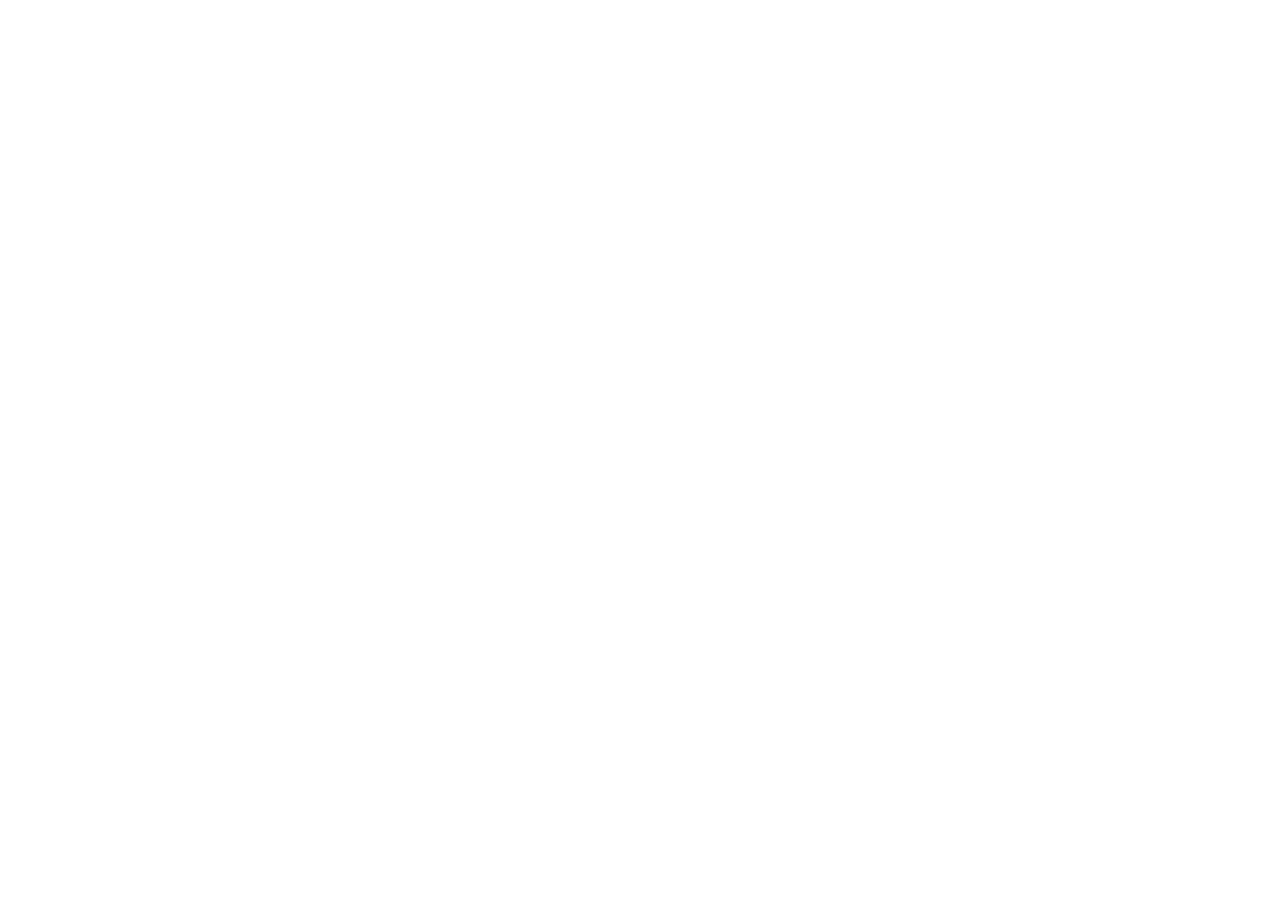
==== index.html @ dbe210d8 "Primer commit" ====
<!DOCTYPE html>
<html lang="en">
<head>
    <meta charset="UTF-8">
    <meta http-equiv="X-UA-Compatible" content="IE=edge">
    <meta name="viewport" content="width=device-width, initial-scale=1.0">
    <title>Document</title>
</head>
<body>
    
</body>
</html>
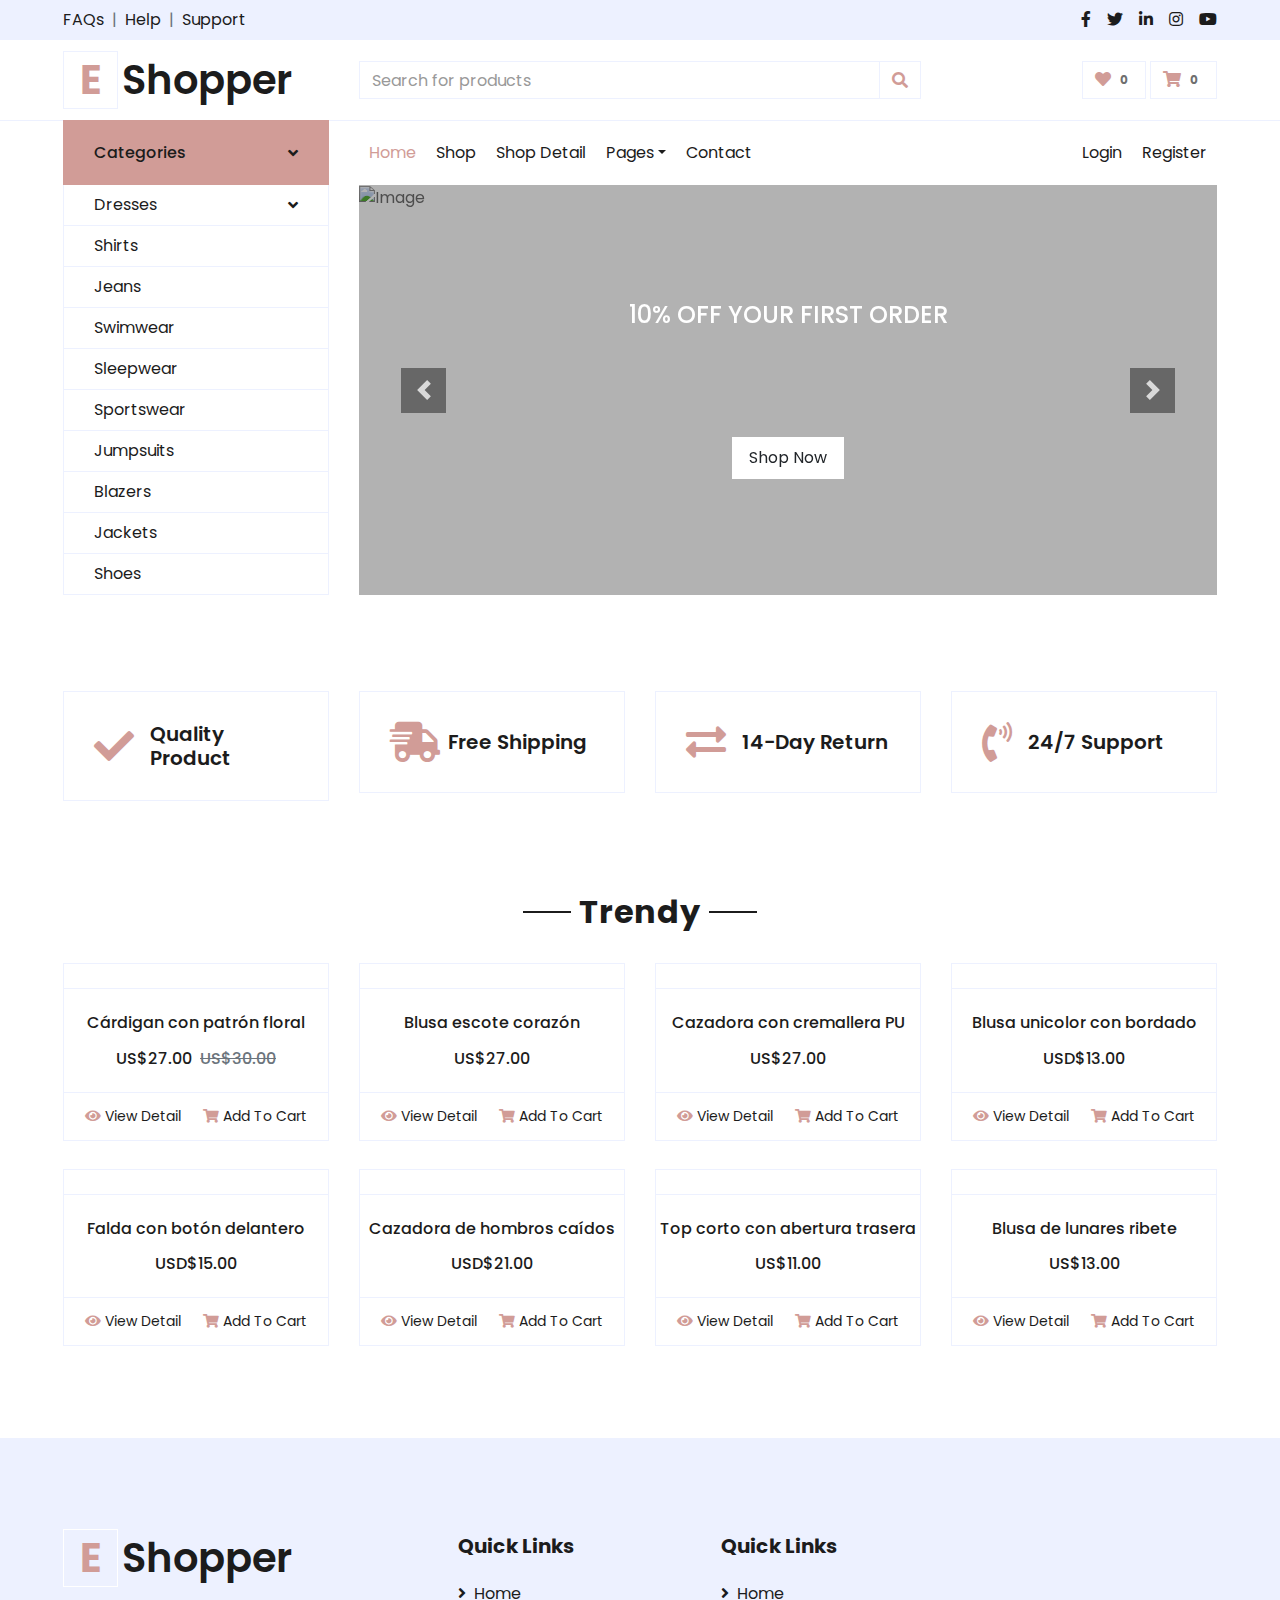
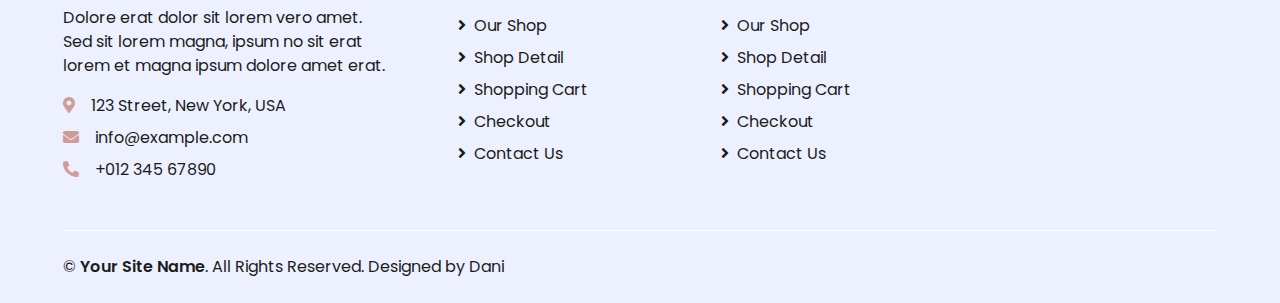
==== commit 9f89c95f: "Actualizacion" ====
--- a/index.html
+++ b/index.html
@@ -1,12 +1,441 @@
 <!DOCTYPE html>
 <html lang="en">
+
 <head>
-    <meta charset="UTF-8">
-    <meta http-equiv="X-UA-Compatible" content="IE=edge">
-    <meta name="viewport" content="width=device-width, initial-scale=1.0">
-    <title>Document</title>
+    <meta charset="utf-8">
+    <title>EShopper</title>
+    <meta content="width=device-width, initial-scale=1.0" name="viewport">
+    <meta content="Free HTML Templates" name="keywords">
+    <meta content="Free HTML Templates" name="description">
+
+    <!-- Favicon -->
+    <link href="img/favicon.ico" rel="icon">
+
+    <!-- Google Web Fonts -->
+    <link rel="preconnect" href="https://fonts.gstatic.com">
+    <link href="https://fonts.googleapis.com/css2?family=Poppins:wght@100;200;300;400;500;600;700;800;900&display=swap" rel="stylesheet"> 
+
+    <!-- Font Awesome -->
+    <link href="https://cdnjs.cloudflare.com/ajax/libs/font-awesome/5.10.0/css/all.min.css" rel="stylesheet">
+
+    <!-- Libraries Stylesheet -->
+    <link href="lib/owlcarousel/assets/owl.carousel.min.css" rel="stylesheet">
+
+    <!-- Customized Bootstrap Stylesheet -->
+    <link href="css/style.css" rel="stylesheet">
 </head>
+
 <body>
-    
+    <!-- Topbar Start -->
+    <div class="container-fluid">
+        <div class="row bg-secondary py-2 px-xl-5">
+            <div class="col-lg-6 d-none d-lg-block">
+                <div class="d-inline-flex align-items-center">
+                    <a class="text-dark" href="">FAQs</a>
+                    <span class="text-muted px-2">|</span>
+                    <a class="text-dark" href="">Help</a>
+                    <span class="text-muted px-2">|</span>
+                    <a class="text-dark" href="">Support</a>
+                </div>
+            </div>
+            <div class="col-lg-6 text-center text-lg-right">
+                <div class="d-inline-flex align-items-center">
+                    <a class="text-dark px-2" href="">
+                        <i class="fab fa-facebook-f"></i>
+                    </a>
+                    <a class="text-dark px-2" href="">
+                        <i class="fab fa-twitter"></i>
+                    </a>
+                    <a class="text-dark px-2" href="">
+                        <i class="fab fa-linkedin-in"></i>
+                    </a>
+                    <a class="text-dark px-2" href="">
+                        <i class="fab fa-instagram"></i>
+                    </a>
+                    <a class="text-dark pl-2" href="">
+                        <i class="fab fa-youtube"></i>
+                    </a>
+                </div>
+            </div>
+        </div>
+        <div class="row align-items-center py-3 px-xl-5">
+            <div class="col-lg-3 d-none d-lg-block">
+                <a href="" class="text-decoration-none">
+                    <h1 class="m-0 display-5 font-weight-semi-bold"><span class="text-primary font-weight-bold border px-3 mr-1">E</span>Shopper</h1>
+                </a>
+            </div>
+            <div class="col-lg-6 col-6 text-left">
+                <form action="">
+                    <div class="input-group">
+                        <input type="text" class="form-control" placeholder="Search for products">
+                        <div class="input-group-append">
+                            <span class="input-group-text bg-transparent text-primary">
+                                <i class="fa fa-search"></i>
+                            </span>
+                        </div>
+                    </div>
+                </form>
+            </div>
+            <div class="col-lg-3 col-6 text-right">
+                <a href="" class="btn border">
+                    <i class="fas fa-heart text-primary"></i>
+                    <span class="badge">0</span>
+                </a>
+                <a href="" class="btn border">
+                    <i class="fas fa-shopping-cart text-primary"></i>
+                    <span class="badge">0</span>
+                </a>
+            </div>
+        </div>
+    </div>
+    <!-- Topbar End -->
+
+
+    <!-- Navbar Start -->
+    <div class="container-fluid mb-5">
+        <div class="row border-top px-xl-5">
+            <div class="col-lg-3 d-none d-lg-block">
+                <a class="btn shadow-none d-flex align-items-center justify-content-between bg-primary text-white w-100" data-toggle="collapse" href="#navbar-vertical" style="height: 65px; margin-top: -1px; padding: 0 30px;">
+                    <h6 class="m-0">Categories</h6>
+                    <i class="fa fa-angle-down text-dark"></i>
+                </a>
+                <nav class="collapse show navbar navbar-vertical navbar-light align-items-start p-0 border border-top-0 border-bottom-0" id="navbar-vertical">
+                    <div class="navbar-nav w-100 overflow-hidden" style="height: 410px">
+                        <div class="nav-item dropdown">
+                            <a href="#" class="nav-link" data-toggle="dropdown">Dresses <i class="fa fa-angle-down float-right mt-1"></i></a>
+                            <div class="dropdown-menu position-absolute bg-secondary border-0 rounded-0 w-100 m-0">
+                                <a href="" class="dropdown-item">Men's Dresses</a>
+                                <a href="" class="dropdown-item">Women's Dresses</a>
+                                <a href="" class="dropdown-item">Baby's Dresses</a>
+                            </div>
+                        </div>
+                        <a href="" class="nav-item nav-link">Shirts</a>
+                        <a href="" class="nav-item nav-link">Jeans</a>
+                        <a href="" class="nav-item nav-link">Swimwear</a>
+                        <a href="" class="nav-item nav-link">Sleepwear</a>
+                        <a href="" class="nav-item nav-link">Sportswear</a>
+                        <a href="" class="nav-item nav-link">Jumpsuits</a>
+                        <a href="" class="nav-item nav-link">Blazers</a>
+                        <a href="" class="nav-item nav-link">Jackets</a>
+                        <a href="" class="nav-item nav-link">Shoes</a>
+                    </div>
+                </nav>
+            </div>
+            <div class="col-lg-9">
+                <nav class="navbar navbar-expand-lg bg-light navbar-light py-3 py-lg-0 px-0">
+                    <a href="" class="text-decoration-none d-block d-lg-none">
+                        <h1 class="m-0 display-5 font-weight-semi-bold"><span class="text-primary font-weight-bold border px-3 mr-1">E</span>Shopper</h1>
+                    </a>
+                    <button type="button" class="navbar-toggler" data-toggle="collapse" data-target="#navbarCollapse">
+                        <span class="navbar-toggler-icon"></span>
+                    </button>
+                    <div class="collapse navbar-collapse justify-content-between" id="navbarCollapse">
+                        <div class="navbar-nav mr-auto py-0">
+                            <a href="index.html" class="nav-item nav-link active">Home</a>
+                            <a href="shop.html" class="nav-item nav-link">Shop</a>
+                            <a href="detail.html" class="nav-item nav-link">Shop Detail</a>
+                            <div class="nav-item dropdown">
+                                <a href="#" class="nav-link dropdown-toggle" data-toggle="dropdown">Pages</a>
+                                <div class="dropdown-menu rounded-0 m-0">
+                                    <a href="cart.html" class="dropdown-item">Shopping Cart</a>
+                                    <a href="checkout.html" class="dropdown-item">Checkout</a>
+                                </div>
+                            </div>
+                            <a href="contact.html" class="nav-item nav-link">Contact</a>
+                        </div>
+                        <div class="navbar-nav ml-auto py-0">
+                            <a href="" class="nav-item nav-link">Login</a>
+                            <a href="" class="nav-item nav-link">Register</a>
+                        </div>
+                    </div>
+                </nav>
+                <div id="header-carousel" class="carousel slide" data-ride="carousel">
+                    <div class="carousel-inner">
+                        <div class="carousel-item active" style="height: 410px;">
+                            <img class="img-fluid" src="https://img.ltwebstatic.com/images3_acp/2022/09/16/1663327559cdf2be4675daf24474898fc4a613a1d3.webp" alt="Image">
+                            <div class="carousel-caption d-flex flex-column align-items-center justify-content-center">
+                                <div class="p-3" style="max-width: 700px;">
+                                    <h4 class="text-light text-uppercase font-weight-medium mb-3">10% Off Your First Order</h4>
+                                    <h3 class="display-4 text-white font-weight-semi-bold mb-4"></br></h3>
+                                    <a href="" class="btn btn-light py-2 px-3">Shop Now</a>
+                                </div>
+                            </div>
+                        </div>
+                        <div class="carousel-item" style="height: 410px;">
+                            <img class="img-fluid" src="https://img.ltwebstatic.com/images3_acp/2022/09/14/16631540266c2a767df47bf5ac8a3856b39a6fa279.webp" alt="Image">
+                            <div class="carousel-caption d-flex flex-column align-items-center justify-content-center">
+                                <div class="p-3" style="max-width: 700px;">
+                                    <h4 class="text-light text-uppercase font-weight-medium mb-3">10% Off Your First Order</h4>
+                                    <h3 class="display-4 text-white font-weight-semi-bold mb-4">Reasonable Price</h3>
+                                    <a href="" class="btn btn-light py-2 px-3">Shop Now</a>
+                                </div>
+                            </div>
+                        </div>
+                    </div>
+                    <a class="carousel-control-prev" href="#header-carousel" data-slide="prev">
+                        <div class="btn btn-dark" style="width: 45px; height: 45px;">
+                            <span class="carousel-control-prev-icon mb-n2"></span>
+                        </div>
+                    </a>
+                    <a class="carousel-control-next" href="#header-carousel" data-slide="next">
+                        <div class="btn btn-dark" style="width: 45px; height: 45px;">
+                            <span class="carousel-control-next-icon mb-n2"></span>
+                        </div>
+                    </a>
+                </div>
+            </div>
+        </div>
+    </div>
+    <!-- Navbar End -->
+
+
+    <!-- Featured Start -->
+    <div class="container-fluid pt-5">
+        <div class="row px-xl-5 pb-3">
+            <div class="col-lg-3 col-md-6 col-sm-12 pb-1">
+                <div class="d-flex align-items-center border mb-4" style="padding: 30px;">
+                    <h1 class="fa fa-check text-primary m-0 mr-3"></h1>
+                    <h5 class="font-weight-semi-bold m-0">Quality Product</h5>
+                </div>
+            </div>
+            <div class="col-lg-3 col-md-6 col-sm-12 pb-1">
+                <div class="d-flex align-items-center border mb-4" style="padding: 30px;">
+                    <h1 class="fa fa-shipping-fast text-primary m-0 mr-2"></h1>
+                    <h5 class="font-weight-semi-bold m-0">Free Shipping</h5>
+                </div>
+            </div>
+            <div class="col-lg-3 col-md-6 col-sm-12 pb-1">
+                <div class="d-flex align-items-center border mb-4" style="padding: 30px;">
+                    <h1 class="fas fa-exchange-alt text-primary m-0 mr-3"></h1>
+                    <h5 class="font-weight-semi-bold m-0">14-Day Return</h5>
+                </div>
+            </div>
+            <div class="col-lg-3 col-md-6 col-sm-12 pb-1">
+                <div class="d-flex align-items-center border mb-4" style="padding: 30px;">
+                    <h1 class="fa fa-phone-volume text-primary m-0 mr-3"></h1>
+                    <h5 class="font-weight-semi-bold m-0">24/7 Support</h5>
+                </div>
+            </div>
+        </div>
+    </div>
+    <!-- Featured End -->
+
+    <!-- Products Start -->
+    <div class="container-fluid pt-5">
+        <div class="text-center mb-4">
+            <h2 class="section-title px-5"><span class="px-2">Trendy</span></h2>
+        </div>
+        <div class="row px-xl-5 pb-3">
+            <div class="col-lg-3 col-md-6 col-sm-12 pb-1">
+                <div class="card product-item border-0 mb-4">
+                    <div class="card-header product-img position-relative overflow-hidden bg-transparent border p-0">
+                        <img class="img-fluid w-100" src="https://img.ltwebstatic.com/images3_pi/2022/09/16/16632944849d3bafdb1f517dd33ad7e7e218a0fd12_thumbnail_900x.webp" alt="">
+                    </div>
+                    <div class="card-body border-left border-right text-center p-0 pt-4 pb-3">
+                        <h6 class="text-truncate mb-3">Cárdigan con patrón floral</h6>
+                        <div class="d-flex justify-content-center">
+                            <h6>US$27.00</h6><h6 class="text-muted ml-2"><del>US$30.00</del></h6>
+                        </div>
+                    </div>
+                    <div class="card-footer d-flex justify-content-between bg-light border">
+                        <a href="" class="btn btn-sm text-dark p-0"><i class="fas fa-eye text-primary mr-1"></i>View Detail</a>
+                        <a href="" class="btn btn-sm text-dark p-0"><i class="fas fa-shopping-cart text-primary mr-1"></i>Add To Cart</a>
+                    </div>
+                </div>
+            </div>
+            <div class="col-lg-3 col-md-6 col-sm-12 pb-1">
+                <div class="card product-item border-0 mb-4">
+                    <div class="card-header product-img position-relative overflow-hidden bg-transparent border p-0">
+                        <img class="img-fluid w-100" src="https://img.ltwebstatic.com/images3_pi/2022/08/17/1660704932fd2eea837fd81c67d1f91dff499ee86e_thumbnail_900x.webp" alt="">
+                    </div>
+                    <div class="card-body border-left border-right text-center p-0 pt-4 pb-3">
+                        <h6 class="text-truncate mb-3">Blusa escote corazón</h6>
+                        <div class="d-flex justify-content-center">
+                            <h6>US$27.00</h6>
+                        </div>
+                    </div>
+                    <div class="card-footer d-flex justify-content-between bg-light border">
+                        <a href="" class="btn btn-sm text-dark p-0"><i class="fas fa-eye text-primary mr-1"></i>View Detail</a>
+                        <a href="" class="btn btn-sm text-dark p-0"><i class="fas fa-shopping-cart text-primary mr-1"></i>Add To Cart</a>
+                    </div>
+                </div>
+            </div>
+            <div class="col-lg-3 col-md-6 col-sm-12 pb-1">
+                <div class="card product-item border-0 mb-4">
+                    <div class="card-header product-img position-relative overflow-hidden bg-transparent border p-0">
+                        <img class="img-fluid w-100" src="https://img.ltwebstatic.com/images3_pi/2022/09/03/166218836670e5dcc618fd530eb7eef24d725d3629_thumbnail_900x.webp" alt="">
+                    </div>
+                    <div class="card-body border-left border-right text-center p-0 pt-4 pb-3">
+                        <h6 class="text-truncate mb-3">Cazadora con cremallera PU</h6>
+                        <div class="d-flex justify-content-center">
+                            <h6>US$27.00</h6></h6>
+                        </div>
+                    </div>
+                    <div class="card-footer d-flex justify-content-between bg-light border">
+                        <a href="" class="btn btn-sm text-dark p-0"><i class="fas fa-eye text-primary mr-1"></i>View Detail</a>
+                        <a href="" class="btn btn-sm text-dark p-0"><i class="fas fa-shopping-cart text-primary mr-1"></i>Add To Cart</a>
+                    </div>
+                </div>
+            </div>
+            <div class="col-lg-3 col-md-6 col-sm-12 pb-1">
+                <div class="card product-item border-0 mb-4">
+                    <div class="card-header product-img position-relative overflow-hidden bg-transparent border p-0">
+                        <img class="img-fluid w-100" src="https://img.ltwebstatic.com/images3_pi/2022/08/18/1660806072cb6cc9afadaac7229a97a7547b606871_thumbnail_900x.webp" alt="">
+                    </div>
+                    <div class="card-body border-left border-right text-center p-0 pt-4 pb-3">
+                        <h6 class="text-truncate mb-3">Blusa unicolor con bordado</h6>
+                        <div class="d-flex justify-content-center">
+                            <h6>USD$13.00</h6>
+                        </div>
+                    </div>
+                    <div class="card-footer d-flex justify-content-between bg-light border">
+                        <a href="" class="btn btn-sm text-dark p-0"><i class="fas fa-eye text-primary mr-1"></i>View Detail</a>
+                        <a href="" class="btn btn-sm text-dark p-0"><i class="fas fa-shopping-cart text-primary mr-1"></i>Add To Cart</a>
+                    </div>
+                </div>
+            </div>
+            <div class="col-lg-3 col-md-6 col-sm-12 pb-1">
+                <div class="card product-item border-0 mb-4">
+                    <div class="card-header product-img position-relative overflow-hidden bg-transparent border p-0">
+                        <img class="img-fluid w-100" src="https://img.ltwebstatic.com/images3_pi/2022/08/18/1660796795a6f8a8d2a3bbb66a2b630d19462f250e_thumbnail_900x.webp" alt="">
+                    </div>
+                    <div class="card-body border-left border-right text-center p-0 pt-4 pb-3">
+                        <h6 class="text-truncate mb-3">Falda con botón delantero</h6>
+                        <div class="d-flex justify-content-center">
+                            <h6>USD$15.00</h6>
+                        </div>
+                    </div>
+                    <div class="card-footer d-flex justify-content-between bg-light border">
+                        <a href="" class="btn btn-sm text-dark p-0"><i class="fas fa-eye text-primary mr-1"></i>View Detail</a>
+                        <a href="" class="btn btn-sm text-dark p-0"><i class="fas fa-shopping-cart text-primary mr-1"></i>Add To Cart</a>
+                    </div>
+                </div>
+            </div>
+            <div class="col-lg-3 col-md-6 col-sm-12 pb-1">
+                <div class="card product-item border-0 mb-4">
+                    <div class="card-header product-img position-relative overflow-hidden bg-transparent border p-0">
+                        <img class="img-fluid w-100" src="https://img.ltwebstatic.com/images3_pi/2022/08/03/165951017873e74caed9b8e129eb1bde436ae35918_thumbnail_900x.webp" alt="">
+                    </div>
+                    <div class="card-body border-left border-right text-center p-0 pt-4 pb-3">
+                        <h6 class="text-truncate mb-3">Cazadora de hombros caídos</h6>
+                        <div class="d-flex justify-content-center">
+                            <h6>USD$21.00</h6>
+                        </div>
+                    </div>
+                    <div class="card-footer d-flex justify-content-between bg-light border">
+                        <a href="" class="btn btn-sm text-dark p-0"><i class="fas fa-eye text-primary mr-1"></i>View Detail</a>
+                        <a href="" class="btn btn-sm text-dark p-0"><i class="fas fa-shopping-cart text-primary mr-1"></i>Add To Cart</a>
+                    </div>
+                </div>
+            </div>
+            <div class="col-lg-3 col-md-6 col-sm-12 pb-1">
+                <div class="card product-item border-0 mb-4">
+                    <div class="card-header product-img position-relative overflow-hidden bg-transparent border p-0">
+                        <img class="img-fluid w-100" src="https://img.ltwebstatic.com/images3_pi/2022/08/18/16607930168d57a5c083e216e341c5829cd8a86d85_thumbnail_900x.webp" alt="">
+                    </div>
+                    <div class="card-body border-left border-right text-center p-0 pt-4 pb-3">
+                        <h6 class="text-truncate mb-3">Top corto con abertura trasera</h6>
+                        <div class="d-flex justify-content-center">
+                            <h6>US$11.00</h6>
+                        </div>
+                    </div>
+                    <div class="card-footer d-flex justify-content-between bg-light border">
+                        <a href="" class="btn btn-sm text-dark p-0"><i class="fas fa-eye text-primary mr-1"></i>View Detail</a>
+                        <a href="" class="btn btn-sm text-dark p-0"><i class="fas fa-shopping-cart text-primary mr-1"></i>Add To Cart</a>
+                    </div>
+                </div>
+            </div>
+            <div class="col-lg-3 col-md-6 col-sm-12 pb-1">
+                <div class="card product-item border-0 mb-4">
+                    <div class="card-header product-img position-relative overflow-hidden bg-transparent border p-0">
+                        <img class="img-fluid w-100" src="https://img.ltwebstatic.com/images3_pi/2022/07/25/16587169558ba1bdf6cdd56cb20e5312200c59059b_thumbnail_900x.webp" alt="">
+                    </div>
+                    <div class="card-body border-left border-right text-center p-0 pt-4 pb-3">
+                        <h6 class="text-truncate mb-3">Blusa de lunares ribete</h6>
+                        <div class="d-flex justify-content-center">
+                            <h6>US$13.00</h6>
+                        </div>
+                    </div>
+                    <div class="card-footer d-flex justify-content-between bg-light border">
+                        <a href="" class="btn btn-sm text-dark p-0"><i class="fas fa-eye text-primary mr-1"></i>View Detail</a>
+                        <a href="" class="btn btn-sm text-dark p-0"><i class="fas fa-shopping-cart text-primary mr-1"></i>Add To Cart</a>
+                    </div>
+                </div>
+            </div>
+        </div>
+    </div>
+    <!-- Products End -->
+
+
+    <!-- Footer Start -->
+    <div class="container-fluid bg-secondary text-dark mt-5 pt-5">
+        <div class="row px-xl-5 pt-5">
+            <div class="col-lg-4 col-md-12 mb-5 pr-3 pr-xl-5">
+                <a href="" class="text-decoration-none">
+                    <h1 class="mb-4 display-5 font-weight-semi-bold"><span class="text-primary font-weight-bold border border-white px-3 mr-1">E</span>Shopper</h1>
+                </a>
+                <p>Dolore erat dolor sit lorem vero amet. Sed sit lorem magna, ipsum no sit erat lorem et magna ipsum dolore amet erat.</p>
+                <p class="mb-2"><i class="fa fa-map-marker-alt text-primary mr-3"></i>123 Street, New York, USA</p>
+                <p class="mb-2"><i class="fa fa-envelope text-primary mr-3"></i>info@example.com</p>
+                <p class="mb-0"><i class="fa fa-phone-alt text-primary mr-3"></i>+012 345 67890</p>
+            </div>
+            <div class="col-lg-8 col-md-12">
+                <div class="row">
+                    <div class="col-md-4 mb-5">
+                        <h5 class="font-weight-bold text-dark mb-4">Quick Links</h5>
+                        <div class="d-flex flex-column justify-content-start">
+                            <a class="text-dark mb-2" href="index.html"><i class="fa fa-angle-right mr-2"></i>Home</a>
+                            <a class="text-dark mb-2" href="shop.html"><i class="fa fa-angle-right mr-2"></i>Our Shop</a>
+                            <a class="text-dark mb-2" href="detail.html"><i class="fa fa-angle-right mr-2"></i>Shop Detail</a>
+                            <a class="text-dark mb-2" href="cart.html"><i class="fa fa-angle-right mr-2"></i>Shopping Cart</a>
+                            <a class="text-dark mb-2" href="checkout.html"><i class="fa fa-angle-right mr-2"></i>Checkout</a>
+                            <a class="text-dark" href="contact.html"><i class="fa fa-angle-right mr-2"></i>Contact Us</a>
+                        </div>
+                    </div>
+                    <div class="col-md-4 mb-5">
+                        <h5 class="font-weight-bold text-dark mb-4">Quick Links</h5>
+                        <div class="d-flex flex-column justify-content-start">
+                            <a class="text-dark mb-2" href="index.html"><i class="fa fa-angle-right mr-2"></i>Home</a>
+                            <a class="text-dark mb-2" href="shop.html"><i class="fa fa-angle-right mr-2"></i>Our Shop</a>
+                            <a class="text-dark mb-2" href="detail.html"><i class="fa fa-angle-right mr-2"></i>Shop Detail</a>
+                            <a class="text-dark mb-2" href="cart.html"><i class="fa fa-angle-right mr-2"></i>Shopping Cart</a>
+                            <a class="text-dark mb-2" href="checkout.html"><i class="fa fa-angle-right mr-2"></i>Checkout</a>
+                            <a class="text-dark" href="contact.html"><i class="fa fa-angle-right mr-2"></i>Contact Us</a>
+                        </div>
+                    </div>
+                    
+                </div>
+            </div>
+        </div>
+        <div class="row border-top border-light mx-xl-5 py-4">
+            <div class="col-md-6 px-xl-0">
+                <p class="mb-md-0 text-center text-md-left text-dark">
+                    &copy; <a class="text-dark font-weight-semi-bold" href="#">Your Site Name</a>. All Rights Reserved. Designed
+                    by Dani
+                </p>
+            </div>
+            
+        </div>
+    </div>
+    <!-- Footer End -->
+
+
+    <!-- Back to Top -->
+    <a href="#" class="btn btn-primary back-to-top"><i class="fa fa-angle-double-up"></i></a>
+
+
+    <!-- JavaScript Libraries -->
+    <script src="https://code.jquery.com/jquery-3.4.1.min.js"></script>
+    <script src="https://stackpath.bootstrapcdn.com/bootstrap/4.4.1/js/bootstrap.bundle.min.js"></script>
+    <script src="lib/easing/easing.min.js"></script>
+    <script src="lib/owlcarousel/owl.carousel.min.js"></script>
+
+    <!-- Contact Javascript File -->
+    <script src="mail/jqBootstrapValidation.min.js"></script>
+    <script src="mail/contact.js"></script>
+
+    <!-- Template Javascript -->
+    <script src="js/main.js"></script>
 </body>
+
 </html>--- a/css/style.css
+++ b/css/style.css
@@ -0,0 +1,9584 @@
+/******* Bootstrap Theming ********/
+/*!
+ * Bootstrap v4.5.3 (https://getbootstrap.com/)
+ * Copyright 2011-2020 The Bootstrap Authors
+ * Copyright 2011-2020 Twitter, Inc.
+ * Licensed under MIT (https://github.com/twbs/bootstrap/blob/main/LICENSE)
+ */
+:root {
+  --blue: #007bff;
+  --indigo: #6610f2;
+  --purple: #6f42c1;
+  --pink: #e83e8c;
+  --red: #dc3545;
+  --orange: #fd7e14;
+  --yellow: #ffc107;
+  --green: #28a745;
+  --teal: #20c997;
+  --cyan: #17a2b8;
+  --white: #fff;
+  --gray: #6c757d;
+  --gray-dark: #343a40;
+  --primary: #D19C97;
+  --secondary: #EDF1FF;
+  --success: #28a745;
+  --info: #17a2b8;
+  --warning: #ffc107;
+  --danger: #dc3545;
+  --light: #FFFFFF;
+  --dark: #1C1C1C;
+  --breakpoint-xs: 0;
+  --breakpoint-sm: 576px;
+  --breakpoint-md: 768px;
+  --breakpoint-lg: 992px;
+  --breakpoint-xl: 1200px;
+  --font-family-sans-serif: "Poppins", sans-serif;
+  --font-family-monospace: SFMono-Regular, Menlo, Monaco, Consolas, "Liberation Mono", "Courier New", monospace;
+}
+
+*,
+*::before,
+*::after {
+  box-sizing: border-box;
+}
+
+html {
+  font-family: sans-serif;
+  line-height: 1.15;
+  -webkit-text-size-adjust: 100%;
+  -webkit-tap-highlight-color: rgba(0, 0, 0, 0);
+}
+
+article, aside, figcaption, figure, footer, header, hgroup, main, nav, section {
+  display: block;
+}
+
+body {
+  margin: 0;
+  font-family: "Poppins", sans-serif;
+  font-size: 1rem;
+  font-weight: 400;
+  line-height: 1.5;
+  color: #6F6F6F;
+  text-align: left;
+  background-color: #fff;
+}
+
+[tabindex="-1"]:focus:not(:focus-visible) {
+  outline: 0 !important;
+}
+
+hr {
+  box-sizing: content-box;
+  height: 0;
+  overflow: visible;
+}
+
+h1, h2, h3, h4, h5, h6 {
+  margin-top: 0;
+  margin-bottom: 0.5rem;
+}
+
+p {
+  margin-top: 0;
+  margin-bottom: 1rem;
+}
+
+abbr[title],
+abbr[data-original-title] {
+  text-decoration: underline;
+  text-decoration: underline dotted;
+  cursor: help;
+  border-bottom: 0;
+  text-decoration-skip-ink: none;
+}
+
+address {
+  margin-bottom: 1rem;
+  font-style: normal;
+  line-height: inherit;
+}
+
+ol,
+ul,
+dl {
+  margin-top: 0;
+  margin-bottom: 1rem;
+}
+
+ol ol,
+ul ul,
+ol ul,
+ul ol {
+  margin-bottom: 0;
+}
+
+dt {
+  font-weight: 700;
+}
+
+dd {
+  margin-bottom: .5rem;
+  margin-left: 0;
+}
+
+blockquote {
+  margin: 0 0 1rem;
+}
+
+b,
+strong {
+  font-weight: bolder;
+}
+
+small {
+  font-size: 80%;
+}
+
+sub,
+sup {
+  position: relative;
+  font-size: 75%;
+  line-height: 0;
+  vertical-align: baseline;
+}
+
+sub {
+  bottom: -.25em;
+}
+
+sup {
+  top: -.5em;
+}
+
+a {
+  color: #D19C97;
+  text-decoration: none;
+  background-color: transparent;
+}
+
+a:hover {
+  color: #ba6a62;
+  text-decoration: underline;
+}
+
+a:not([href]):not([class]) {
+  color: inherit;
+  text-decoration: none;
+}
+
+a:not([href]):not([class]):hover {
+  color: inherit;
+  text-decoration: none;
+}
+
+pre,
+code,
+kbd,
+samp {
+  font-family: SFMono-Regular, Menlo, Monaco, Consolas, "Liberation Mono", "Courier New", monospace;
+  font-size: 1em;
+}
+
+pre {
+  margin-top: 0;
+  margin-bottom: 1rem;
+  overflow: auto;
+  -ms-overflow-style: scrollbar;
+}
+
+figure {
+  margin: 0 0 1rem;
+}
+
+img {
+  vertical-align: middle;
+  border-style: none;
+}
+
+svg {
+  overflow: hidden;
+  vertical-align: middle;
+}
+
+table {
+  border-collapse: collapse;
+}
+
+caption {
+  padding-top: 0.75rem;
+  padding-bottom: 0.75rem;
+  color: #6c757d;
+  text-align: left;
+  caption-side: bottom;
+}
+
+th {
+  text-align: inherit;
+  text-align: -webkit-match-parent;
+}
+
+label {
+  display: inline-block;
+  margin-bottom: 0.5rem;
+}
+
+button {
+  border-radius: 0;
+}
+
+button:focus {
+  outline: 1px dotted;
+  outline: 5px auto -webkit-focus-ring-color;
+}
+
+input,
+button,
+select,
+optgroup,
+textarea {
+  margin: 0;
+  font-family: inherit;
+  font-size: inherit;
+  line-height: inherit;
+}
+
+button,
+input {
+  overflow: visible;
+}
+
+button,
+select {
+  text-transform: none;
+}
+
+[role="button"] {
+  cursor: pointer;
+}
+
+select {
+  word-wrap: normal;
+}
+
+button,
+[type="button"],
+[type="reset"],
+[type="submit"] {
+  -webkit-appearance: button;
+}
+
+button:not(:disabled),
+[type="button"]:not(:disabled),
+[type="reset"]:not(:disabled),
+[type="submit"]:not(:disabled) {
+  cursor: pointer;
+}
+
+button::-moz-focus-inner,
+[type="button"]::-moz-focus-inner,
+[type="reset"]::-moz-focus-inner,
+[type="submit"]::-moz-focus-inner {
+  padding: 0;
+  border-style: none;
+}
+
+input[type="radio"],
+input[type="checkbox"] {
+  box-sizing: border-box;
+  padding: 0;
+}
+
+textarea {
+  overflow: auto;
+  resize: vertical;
+}
+
+fieldset {
+  min-width: 0;
+  padding: 0;
+  margin: 0;
+  border: 0;
+}
+
+legend {
+  display: block;
+  width: 100%;
+  max-width: 100%;
+  padding: 0;
+  margin-bottom: .5rem;
+  font-size: 1.5rem;
+  line-height: inherit;
+  color: inherit;
+  white-space: normal;
+}
+
+@media (max-width: 1200px) {
+  legend {
+    font-size: calc(1.275rem + 0.3vw) ;
+  }
+}
+
+progress {
+  vertical-align: baseline;
+}
+
+[type="number"]::-webkit-inner-spin-button,
+[type="number"]::-webkit-outer-spin-button {
+  height: auto;
+}
+
+[type="search"] {
+  outline-offset: -2px;
+  -webkit-appearance: none;
+}
+
+[type="search"]::-webkit-search-decoration {
+  -webkit-appearance: none;
+}
+
+::-webkit-file-upload-button {
+  font: inherit;
+  -webkit-appearance: button;
+}
+
+output {
+  display: inline-block;
+}
+
+summary {
+  display: list-item;
+  cursor: pointer;
+}
+
+template {
+  display: none;
+}
+
+[hidden] {
+  display: none !important;
+}
+
+h1, h2, h3, h4, h5, h6,
+.h1, .h2, .h3, .h4, .h5, .h6 {
+  margin-bottom: 0.5rem;
+  font-weight: 500;
+  line-height: 1.2;
+  color: #1C1C1C;
+}
+
+h1, .h1 {
+  font-size: 2.5rem;
+}
+
+@media (max-width: 1200px) {
+  h1, .h1 {
+    font-size: calc(1.375rem + 1.5vw) ;
+  }
+}
+
+h2, .h2 {
+  font-size: 2rem;
+}
+
+@media (max-width: 1200px) {
+  h2, .h2 {
+    font-size: calc(1.325rem + 0.9vw) ;
+  }
+}
+
+h3, .h3 {
+  font-size: 1.75rem;
+}
+
+@media (max-width: 1200px) {
+  h3, .h3 {
+    font-size: calc(1.3rem + 0.6vw) ;
+  }
+}
+
+h4, .h4 {
+  font-size: 1.5rem;
+}
+
+@media (max-width: 1200px) {
+  h4, .h4 {
+    font-size: calc(1.275rem + 0.3vw) ;
+  }
+}
+
+h5, .h5 {
+  font-size: 1.25rem;
+}
+
+h6, .h6 {
+  font-size: 1rem;
+}
+
+.lead {
+  font-size: 1.25rem;
+  font-weight: 300;
+}
+
+.display-1 {
+  font-size: 6rem;
+  font-weight: 300;
+  line-height: 1.2;
+}
+
+@media (max-width: 1200px) {
+  .display-1 {
+    font-size: calc(1.725rem + 5.7vw) ;
+  }
+}
+
+.display-2 {
+  font-size: 5.5rem;
+  font-weight: 300;
+  line-height: 1.2;
+}
+
+@media (max-width: 1200px) {
+  .display-2 {
+    font-size: calc(1.675rem + 5.1vw) ;
+  }
+}
+
+.display-3 {
+  font-size: 4.5rem;
+  font-weight: 300;
+  line-height: 1.2;
+}
+
+@media (max-width: 1200px) {
+  .display-3 {
+    font-size: calc(1.575rem + 3.9vw) ;
+  }
+}
+
+.display-4 {
+  font-size: 3.5rem;
+  font-weight: 300;
+  line-height: 1.2;
+}
+
+@media (max-width: 1200px) {
+  .display-4 {
+    font-size: calc(1.475rem + 2.7vw) ;
+  }
+}
+
+hr {
+  margin-top: 1rem;
+  margin-bottom: 1rem;
+  border: 0;
+  border-top: 1px solid rgba(0, 0, 0, 0.1);
+}
+
+small,
+.small {
+  font-size: 80%;
+  font-weight: 400;
+}
+
+mark,
+.mark {
+  padding: 0.2em;
+  background-color: #fcf8e3;
+}
+
+.list-unstyled {
+  padding-left: 0;
+  list-style: none;
+}
+
+.list-inline {
+  padding-left: 0;
+  list-style: none;
+}
+
+.list-inline-item {
+  display: inline-block;
+}
+
+.list-inline-item:not(:last-child) {
+  margin-right: 0.5rem;
+}
+
+.initialism {
+  font-size: 90%;
+  text-transform: uppercase;
+}
+
+.blockquote {
+  margin-bottom: 1rem;
+  font-size: 1.25rem;
+}
+
+.blockquote-footer {
+  display: block;
+  font-size: 80%;
+  color: #6c757d;
+}
+
+.blockquote-footer::before {
+  content: "\2014\00A0";
+}
+
+.img-fluid {
+  max-width: 100%;
+  height: auto;
+}
+
+.img-thumbnail {
+  padding: 0.25rem;
+  background-color: #fff;
+  border: 1px solid #dee2e6;
+  max-width: 100%;
+  height: auto;
+}
+
+.figure {
+  display: inline-block;
+}
+
+.figure-img {
+  margin-bottom: 0.5rem;
+  line-height: 1;
+}
+
+.figure-caption {
+  font-size: 90%;
+  color: #6c757d;
+}
+
+code {
+  font-size: 87.5%;
+  color: #e83e8c;
+  word-wrap: break-word;
+}
+
+a > code {
+  color: inherit;
+}
+
+kbd {
+  padding: 0.2rem 0.4rem;
+  font-size: 87.5%;
+  color: #fff;
+  background-color: #212529;
+}
+
+kbd kbd {
+  padding: 0;
+  font-size: 100%;
+  font-weight: 700;
+}
+
+pre {
+  display: block;
+  font-size: 87.5%;
+  color: #212529;
+}
+
+pre code {
+  font-size: inherit;
+  color: inherit;
+  word-break: normal;
+}
+
+.pre-scrollable {
+  max-height: 340px;
+  overflow-y: scroll;
+}
+
+.container,
+.container-fluid,
+.container-sm,
+.container-md,
+.container-lg,
+.container-xl {
+  width: 100%;
+  padding-right: 15px;
+  padding-left: 15px;
+  margin-right: auto;
+  margin-left: auto;
+}
+
+@media (min-width: 576px) {
+  .container, .container-sm {
+    max-width: 540px;
+  }
+}
+
+@media (min-width: 768px) {
+  .container, .container-sm, .container-md {
+    max-width: 720px;
+  }
+}
+
+@media (min-width: 992px) {
+  .container, .container-sm, .container-md, .container-lg {
+    max-width: 960px;
+  }
+}
+
+@media (min-width: 1200px) {
+  .container, .container-sm, .container-md, .container-lg, .container-xl {
+    max-width: 1140px;
+  }
+}
+
+.row {
+  display: flex;
+  flex-wrap: wrap;
+  margin-right: -15px;
+  margin-left: -15px;
+}
+
+.no-gutters {
+  margin-right: 0;
+  margin-left: 0;
+}
+
+.no-gutters > .col,
+.no-gutters > [class*="col-"] {
+  padding-right: 0;
+  padding-left: 0;
+}
+
+.col-1, .col-2, .col-3, .col-4, .col-5, .col-6, .col-7, .col-8, .col-9, .col-10, .col-11, .col-12, .col,
+.col-auto, .col-sm-1, .col-sm-2, .col-sm-3, .col-sm-4, .col-sm-5, .col-sm-6, .col-sm-7, .col-sm-8, .col-sm-9, .col-sm-10, .col-sm-11, .col-sm-12, .col-sm,
+.col-sm-auto, .col-md-1, .col-md-2, .col-md-3, .col-md-4, .col-md-5, .col-md-6, .col-md-7, .col-md-8, .col-md-9, .col-md-10, .col-md-11, .col-md-12, .col-md,
+.col-md-auto, .col-lg-1, .col-lg-2, .col-lg-3, .col-lg-4, .col-lg-5, .col-lg-6, .col-lg-7, .col-lg-8, .col-lg-9, .col-lg-10, .col-lg-11, .col-lg-12, .col-lg,
+.col-lg-auto, .col-xl-1, .col-xl-2, .col-xl-3, .col-xl-4, .col-xl-5, .col-xl-6, .col-xl-7, .col-xl-8, .col-xl-9, .col-xl-10, .col-xl-11, .col-xl-12, .col-xl,
+.col-xl-auto {
+  position: relative;
+  width: 100%;
+  padding-right: 15px;
+  padding-left: 15px;
+}
+
+.col {
+  flex-basis: 0;
+  flex-grow: 1;
+  max-width: 100%;
+}
+
+.row-cols-1 > * {
+  flex: 0 0 100%;
+  max-width: 100%;
+}
+
+.row-cols-2 > * {
+  flex: 0 0 50%;
+  max-width: 50%;
+}
+
+.row-cols-3 > * {
+  flex: 0 0 33.33333%;
+  max-width: 33.33333%;
+}
+
+.row-cols-4 > * {
+  flex: 0 0 25%;
+  max-width: 25%;
+}
+
+.row-cols-5 > * {
+  flex: 0 0 20%;
+  max-width: 20%;
+}
+
+.row-cols-6 > * {
+  flex: 0 0 16.66667%;
+  max-width: 16.66667%;
+}
+
+.col-auto {
+  flex: 0 0 auto;
+  width: auto;
+  max-width: 100%;
+}
+
+.col-1 {
+  flex: 0 0 8.33333%;
+  max-width: 8.33333%;
+}
+
+.col-2 {
+  flex: 0 0 16.66667%;
+  max-width: 16.66667%;
+}
+
+.col-3 {
+  flex: 0 0 25%;
+  max-width: 25%;
+}
+
+.col-4 {
+  flex: 0 0 33.33333%;
+  max-width: 33.33333%;
+}
+
+.col-5 {
+  flex: 0 0 41.66667%;
+  max-width: 41.66667%;
+}
+
+.col-6 {
+  flex: 0 0 50%;
+  max-width: 50%;
+}
+
+.col-7 {
+  flex: 0 0 58.33333%;
+  max-width: 58.33333%;
+}
+
+.col-8 {
+  flex: 0 0 66.66667%;
+  max-width: 66.66667%;
+}
+
+.col-9 {
+  flex: 0 0 75%;
+  max-width: 75%;
+}
+
+.col-10 {
+  flex: 0 0 83.33333%;
+  max-width: 83.33333%;
+}
+
+.col-11 {
+  flex: 0 0 91.66667%;
+  max-width: 91.66667%;
+}
+
+.col-12 {
+  flex: 0 0 100%;
+  max-width: 100%;
+}
+
+.order-first {
+  order: -1;
+}
+
+.order-last {
+  order: 13;
+}
+
+.order-0 {
+  order: 0;
+}
+
+.order-1 {
+  order: 1;
+}
+
+.order-2 {
+  order: 2;
+}
+
+.order-3 {
+  order: 3;
+}
+
+.order-4 {
+  order: 4;
+}
+
+.order-5 {
+  order: 5;
+}
+
+.order-6 {
+  order: 6;
+}
+
+.order-7 {
+  order: 7;
+}
+
+.order-8 {
+  order: 8;
+}
+
+.order-9 {
+  order: 9;
+}
+
+.order-10 {
+  order: 10;
+}
+
+.order-11 {
+  order: 11;
+}
+
+.order-12 {
+  order: 12;
+}
+
+.offset-1 {
+  margin-left: 8.33333%;
+}
+
+.offset-2 {
+  margin-left: 16.66667%;
+}
+
+.offset-3 {
+  margin-left: 25%;
+}
+
+.offset-4 {
+  margin-left: 33.33333%;
+}
+
+.offset-5 {
+  margin-left: 41.66667%;
+}
+
+.offset-6 {
+  margin-left: 50%;
+}
+
+.offset-7 {
+  margin-left: 58.33333%;
+}
+
+.offset-8 {
+  margin-left: 66.66667%;
+}
+
+.offset-9 {
+  margin-left: 75%;
+}
+
+.offset-10 {
+  margin-left: 83.33333%;
+}
+
+.offset-11 {
+  margin-left: 91.66667%;
+}
+
+@media (min-width: 576px) {
+  .col-sm {
+    flex-basis: 0;
+    flex-grow: 1;
+    max-width: 100%;
+  }
+  .row-cols-sm-1 > * {
+    flex: 0 0 100%;
+    max-width: 100%;
+  }
+  .row-cols-sm-2 > * {
+    flex: 0 0 50%;
+    max-width: 50%;
+  }
+  .row-cols-sm-3 > * {
+    flex: 0 0 33.33333%;
+    max-width: 33.33333%;
+  }
+  .row-cols-sm-4 > * {
+    flex: 0 0 25%;
+    max-width: 25%;
+  }
+  .row-cols-sm-5 > * {
+    flex: 0 0 20%;
+    max-width: 20%;
+  }
+  .row-cols-sm-6 > * {
+    flex: 0 0 16.66667%;
+    max-width: 16.66667%;
+  }
+  .col-sm-auto {
+    flex: 0 0 auto;
+    width: auto;
+    max-width: 100%;
+  }
+  .col-sm-1 {
+    flex: 0 0 8.33333%;
+    max-width: 8.33333%;
+  }
+  .col-sm-2 {
+    flex: 0 0 16.66667%;
+    max-width: 16.66667%;
+  }
+  .col-sm-3 {
+    flex: 0 0 25%;
+    max-width: 25%;
+  }
+  .col-sm-4 {
+    flex: 0 0 33.33333%;
+    max-width: 33.33333%;
+  }
+  .col-sm-5 {
+    flex: 0 0 41.66667%;
+    max-width: 41.66667%;
+  }
+  .col-sm-6 {
+    flex: 0 0 50%;
+    max-width: 50%;
+  }
+  .col-sm-7 {
+    flex: 0 0 58.33333%;
+    max-width: 58.33333%;
+  }
+  .col-sm-8 {
+    flex: 0 0 66.66667%;
+    max-width: 66.66667%;
+  }
+  .col-sm-9 {
+    flex: 0 0 75%;
+    max-width: 75%;
+  }
+  .col-sm-10 {
+    flex: 0 0 83.33333%;
+    max-width: 83.33333%;
+  }
+  .col-sm-11 {
+    flex: 0 0 91.66667%;
+    max-width: 91.66667%;
+  }
+  .col-sm-12 {
+    flex: 0 0 100%;
+    max-width: 100%;
+  }
+  .order-sm-first {
+    order: -1;
+  }
+  .order-sm-last {
+    order: 13;
+  }
+  .order-sm-0 {
+    order: 0;
+  }
+  .order-sm-1 {
+    order: 1;
+  }
+  .order-sm-2 {
+    order: 2;
+  }
+  .order-sm-3 {
+    order: 3;
+  }
+  .order-sm-4 {
+    order: 4;
+  }
+  .order-sm-5 {
+    order: 5;
+  }
+  .order-sm-6 {
+    order: 6;
+  }
+  .order-sm-7 {
+    order: 7;
+  }
+  .order-sm-8 {
+    order: 8;
+  }
+  .order-sm-9 {
+    order: 9;
+  }
+  .order-sm-10 {
+    order: 10;
+  }
+  .order-sm-11 {
+    order: 11;
+  }
+  .order-sm-12 {
+    order: 12;
+  }
+  .offset-sm-0 {
+    margin-left: 0;
+  }
+  .offset-sm-1 {
+    margin-left: 8.33333%;
+  }
+  .offset-sm-2 {
+    margin-left: 16.66667%;
+  }
+  .offset-sm-3 {
+    margin-left: 25%;
+  }
+  .offset-sm-4 {
+    margin-left: 33.33333%;
+  }
+  .offset-sm-5 {
+    margin-left: 41.66667%;
+  }
+  .offset-sm-6 {
+    margin-left: 50%;
+  }
+  .offset-sm-7 {
+    margin-left: 58.33333%;
+  }
+  .offset-sm-8 {
+    margin-left: 66.66667%;
+  }
+  .offset-sm-9 {
+    margin-left: 75%;
+  }
+  .offset-sm-10 {
+    margin-left: 83.33333%;
+  }
+  .offset-sm-11 {
+    margin-left: 91.66667%;
+  }
+}
+
+@media (min-width: 768px) {
+  .col-md {
+    flex-basis: 0;
+    flex-grow: 1;
+    max-width: 100%;
+  }
+  .row-cols-md-1 > * {
+    flex: 0 0 100%;
+    max-width: 100%;
+  }
+  .row-cols-md-2 > * {
+    flex: 0 0 50%;
+    max-width: 50%;
+  }
+  .row-cols-md-3 > * {
+    flex: 0 0 33.33333%;
+    max-width: 33.33333%;
+  }
+  .row-cols-md-4 > * {
+    flex: 0 0 25%;
+    max-width: 25%;
+  }
+  .row-cols-md-5 > * {
+    flex: 0 0 20%;
+    max-width: 20%;
+  }
+  .row-cols-md-6 > * {
+    flex: 0 0 16.66667%;
+    max-width: 16.66667%;
+  }
+  .col-md-auto {
+    flex: 0 0 auto;
+    width: auto;
+    max-width: 100%;
+  }
+  .col-md-1 {
+    flex: 0 0 8.33333%;
+    max-width: 8.33333%;
+  }
+  .col-md-2 {
+    flex: 0 0 16.66667%;
+    max-width: 16.66667%;
+  }
+  .col-md-3 {
+    flex: 0 0 25%;
+    max-width: 25%;
+  }
+  .col-md-4 {
+    flex: 0 0 33.33333%;
+    max-width: 33.33333%;
+  }
+  .col-md-5 {
+    flex: 0 0 41.66667%;
+    max-width: 41.66667%;
+  }
+  .col-md-6 {
+    flex: 0 0 50%;
+    max-width: 50%;
+  }
+  .col-md-7 {
+    flex: 0 0 58.33333%;
+    max-width: 58.33333%;
+  }
+  .col-md-8 {
+    flex: 0 0 66.66667%;
+    max-width: 66.66667%;
+  }
+  .col-md-9 {
+    flex: 0 0 75%;
+    max-width: 75%;
+  }
+  .col-md-10 {
+    flex: 0 0 83.33333%;
+    max-width: 83.33333%;
+  }
+  .col-md-11 {
+    flex: 0 0 91.66667%;
+    max-width: 91.66667%;
+  }
+  .col-md-12 {
+    flex: 0 0 100%;
+    max-width: 100%;
+  }
+  .order-md-first {
+    order: -1;
+  }
+  .order-md-last {
+    order: 13;
+  }
+  .order-md-0 {
+    order: 0;
+  }
+  .order-md-1 {
+    order: 1;
+  }
+  .order-md-2 {
+    order: 2;
+  }
+  .order-md-3 {
+    order: 3;
+  }
+  .order-md-4 {
+    order: 4;
+  }
+  .order-md-5 {
+    order: 5;
+  }
+  .order-md-6 {
+    order: 6;
+  }
+  .order-md-7 {
+    order: 7;
+  }
+  .order-md-8 {
+    order: 8;
+  }
+  .order-md-9 {
+    order: 9;
+  }
+  .order-md-10 {
+    order: 10;
+  }
+  .order-md-11 {
+    order: 11;
+  }
+  .order-md-12 {
+    order: 12;
+  }
+  .offset-md-0 {
+    margin-left: 0;
+  }
+  .offset-md-1 {
+    margin-left: 8.33333%;
+  }
+  .offset-md-2 {
+    margin-left: 16.66667%;
+  }
+  .offset-md-3 {
+    margin-left: 25%;
+  }
+  .offset-md-4 {
+    margin-left: 33.33333%;
+  }
+  .offset-md-5 {
+    margin-left: 41.66667%;
+  }
+  .offset-md-6 {
+    margin-left: 50%;
+  }
+  .offset-md-7 {
+    margin-left: 58.33333%;
+  }
+  .offset-md-8 {
+    margin-left: 66.66667%;
+  }
+  .offset-md-9 {
+    margin-left: 75%;
+  }
+  .offset-md-10 {
+    margin-left: 83.33333%;
+  }
+  .offset-md-11 {
+    margin-left: 91.66667%;
+  }
+}
+
+@media (min-width: 992px) {
+  .col-lg {
+    flex-basis: 0;
+    flex-grow: 1;
+    max-width: 100%;
+  }
+  .row-cols-lg-1 > * {
+    flex: 0 0 100%;
+    max-width: 100%;
+  }
+  .row-cols-lg-2 > * {
+    flex: 0 0 50%;
+    max-width: 50%;
+  }
+  .row-cols-lg-3 > * {
+    flex: 0 0 33.33333%;
+    max-width: 33.33333%;
+  }
+  .row-cols-lg-4 > * {
+    flex: 0 0 25%;
+    max-width: 25%;
+  }
+  .row-cols-lg-5 > * {
+    flex: 0 0 20%;
+    max-width: 20%;
+  }
+  .row-cols-lg-6 > * {
+    flex: 0 0 16.66667%;
+    max-width: 16.66667%;
+  }
+  .col-lg-auto {
+    flex: 0 0 auto;
+    width: auto;
+    max-width: 100%;
+  }
+  .col-lg-1 {
+    flex: 0 0 8.33333%;
+    max-width: 8.33333%;
+  }
+  .col-lg-2 {
+    flex: 0 0 16.66667%;
+    max-width: 16.66667%;
+  }
+  .col-lg-3 {
+    flex: 0 0 25%;
+    max-width: 25%;
+  }
+  .col-lg-4 {
+    flex: 0 0 33.33333%;
+    max-width: 33.33333%;
+  }
+  .col-lg-5 {
+    flex: 0 0 41.66667%;
+    max-width: 41.66667%;
+  }
+  .col-lg-6 {
+    flex: 0 0 50%;
+    max-width: 50%;
+  }
+  .col-lg-7 {
+    flex: 0 0 58.33333%;
+    max-width: 58.33333%;
+  }
+  .col-lg-8 {
+    flex: 0 0 66.66667%;
+    max-width: 66.66667%;
+  }
+  .col-lg-9 {
+    flex: 0 0 75%;
+    max-width: 75%;
+  }
+  .col-lg-10 {
+    flex: 0 0 83.33333%;
+    max-width: 83.33333%;
+  }
+  .col-lg-11 {
+    flex: 0 0 91.66667%;
+    max-width: 91.66667%;
+  }
+  .col-lg-12 {
+    flex: 0 0 100%;
+    max-width: 100%;
+  }
+  .order-lg-first {
+    order: -1;
+  }
+  .order-lg-last {
+    order: 13;
+  }
+  .order-lg-0 {
+    order: 0;
+  }
+  .order-lg-1 {
+    order: 1;
+  }
+  .order-lg-2 {
+    order: 2;
+  }
+  .order-lg-3 {
+    order: 3;
+  }
+  .order-lg-4 {
+    order: 4;
+  }
+  .order-lg-5 {
+    order: 5;
+  }
+  .order-lg-6 {
+    order: 6;
+  }
+  .order-lg-7 {
+    order: 7;
+  }
+  .order-lg-8 {
+    order: 8;
+  }
+  .order-lg-9 {
+    order: 9;
+  }
+  .order-lg-10 {
+    order: 10;
+  }
+  .order-lg-11 {
+    order: 11;
+  }
+  .order-lg-12 {
+    order: 12;
+  }
+  .offset-lg-0 {
+    margin-left: 0;
+  }
+  .offset-lg-1 {
+    margin-left: 8.33333%;
+  }
+  .offset-lg-2 {
+    margin-left: 16.66667%;
+  }
+  .offset-lg-3 {
+    margin-left: 25%;
+  }
+  .offset-lg-4 {
+    margin-left: 33.33333%;
+  }
+  .offset-lg-5 {
+    margin-left: 41.66667%;
+  }
+  .offset-lg-6 {
+    margin-left: 50%;
+  }
+  .offset-lg-7 {
+    margin-left: 58.33333%;
+  }
+  .offset-lg-8 {
+    margin-left: 66.66667%;
+  }
+  .offset-lg-9 {
+    margin-left: 75%;
+  }
+  .offset-lg-10 {
+    margin-left: 83.33333%;
+  }
+  .offset-lg-11 {
+    margin-left: 91.66667%;
+  }
+}
+
+@media (min-width: 1200px) {
+  .col-xl {
+    flex-basis: 0;
+    flex-grow: 1;
+    max-width: 100%;
+  }
+  .row-cols-xl-1 > * {
+    flex: 0 0 100%;
+    max-width: 100%;
+  }
+  .row-cols-xl-2 > * {
+    flex: 0 0 50%;
+    max-width: 50%;
+  }
+  .row-cols-xl-3 > * {
+    flex: 0 0 33.33333%;
+    max-width: 33.33333%;
+  }
+  .row-cols-xl-4 > * {
+    flex: 0 0 25%;
+    max-width: 25%;
+  }
+  .row-cols-xl-5 > * {
+    flex: 0 0 20%;
+    max-width: 20%;
+  }
+  .row-cols-xl-6 > * {
+    flex: 0 0 16.66667%;
+    max-width: 16.66667%;
+  }
+  .col-xl-auto {
+    flex: 0 0 auto;
+    width: auto;
+    max-width: 100%;
+  }
+  .col-xl-1 {
+    flex: 0 0 8.33333%;
+    max-width: 8.33333%;
+  }
+  .col-xl-2 {
+    flex: 0 0 16.66667%;
+    max-width: 16.66667%;
+  }
+  .col-xl-3 {
+    flex: 0 0 25%;
+    max-width: 25%;
+  }
+  .col-xl-4 {
+    flex: 0 0 33.33333%;
+    max-width: 33.33333%;
+  }
+  .col-xl-5 {
+    flex: 0 0 41.66667%;
+    max-width: 41.66667%;
+  }
+  .col-xl-6 {
+    flex: 0 0 50%;
+    max-width: 50%;
+  }
+  .col-xl-7 {
+    flex: 0 0 58.33333%;
+    max-width: 58.33333%;
+  }
+  .col-xl-8 {
+    flex: 0 0 66.66667%;
+    max-width: 66.66667%;
+  }
+  .col-xl-9 {
+    flex: 0 0 75%;
+    max-width: 75%;
+  }
+  .col-xl-10 {
+    flex: 0 0 83.33333%;
+    max-width: 83.33333%;
+  }
+  .col-xl-11 {
+    flex: 0 0 91.66667%;
+    max-width: 91.66667%;
+  }
+  .col-xl-12 {
+    flex: 0 0 100%;
+    max-width: 100%;
+  }
+  .order-xl-first {
+    order: -1;
+  }
+  .order-xl-last {
+    order: 13;
+  }
+  .order-xl-0 {
+    order: 0;
+  }
+  .order-xl-1 {
+    order: 1;
+  }
+  .order-xl-2 {
+    order: 2;
+  }
+  .order-xl-3 {
+    order: 3;
+  }
+  .order-xl-4 {
+    order: 4;
+  }
+  .order-xl-5 {
+    order: 5;
+  }
+  .order-xl-6 {
+    order: 6;
+  }
+  .order-xl-7 {
+    order: 7;
+  }
+  .order-xl-8 {
+    order: 8;
+  }
+  .order-xl-9 {
+    order: 9;
+  }
+  .order-xl-10 {
+    order: 10;
+  }
+  .order-xl-11 {
+    order: 11;
+  }
+  .order-xl-12 {
+    order: 12;
+  }
+  .offset-xl-0 {
+    margin-left: 0;
+  }
+  .offset-xl-1 {
+    margin-left: 8.33333%;
+  }
+  .offset-xl-2 {
+    margin-left: 16.66667%;
+  }
+  .offset-xl-3 {
+    margin-left: 25%;
+  }
+  .offset-xl-4 {
+    margin-left: 33.33333%;
+  }
+  .offset-xl-5 {
+    margin-left: 41.66667%;
+  }
+  .offset-xl-6 {
+    margin-left: 50%;
+  }
+  .offset-xl-7 {
+    margin-left: 58.33333%;
+  }
+  .offset-xl-8 {
+    margin-left: 66.66667%;
+  }
+  .offset-xl-9 {
+    margin-left: 75%;
+  }
+  .offset-xl-10 {
+    margin-left: 83.33333%;
+  }
+  .offset-xl-11 {
+    margin-left: 91.66667%;
+  }
+}
+
+.table {
+  width: 100%;
+  margin-bottom: 1rem;
+  color: #6F6F6F;
+}
+
+.table th,
+.table td {
+  padding: 0.75rem;
+  vertical-align: top;
+  border-top: 1px solid #EDF1FF;
+}
+
+.table thead th {
+  vertical-align: bottom;
+  border-bottom: 2px solid #EDF1FF;
+}
+
+.table tbody + tbody {
+  border-top: 2px solid #EDF1FF;
+}
+
+.table-sm th,
+.table-sm td {
+  padding: 0.3rem;
+}
+
+.table-bordered {
+  border: 1px solid #EDF1FF;
+}
+
+.table-bordered th,
+.table-bordered td {
+  border: 1px solid #EDF1FF;
+}
+
+.table-bordered thead th,
+.table-bordered thead td {
+  border-bottom-width: 2px;
+}
+
+.table-borderless th,
+.table-borderless td,
+.table-borderless thead th,
+.table-borderless tbody + tbody {
+  border: 0;
+}
+
+.table-striped tbody tr:nth-of-type(odd) {
+  background-color: rgba(0, 0, 0, 0.05);
+}
+
+.table-hover tbody tr:hover {
+  color: #6F6F6F;
+  background-color: rgba(0, 0, 0, 0.075);
+}
+
+.table-primary,
+.table-primary > th,
+.table-primary > td {
+  background-color: #f2e3e2;
+}
+
+.table-primary th,
+.table-primary td,
+.table-primary thead th,
+.table-primary tbody + tbody {
+  border-color: #e7ccc9;
+}
+
+.table-hover .table-primary:hover {
+  background-color: #ead2d0;
+}
+
+.table-hover .table-primary:hover > td,
+.table-hover .table-primary:hover > th {
+  background-color: #ead2d0;
+}
+
+.table-secondary,
+.table-secondary > th,
+.table-secondary > td {
+  background-color: #fafbff;
+}
+
+.table-secondary th,
+.table-secondary td,
+.table-secondary thead th,
+.table-secondary tbody + tbody {
+  border-color: #f6f8ff;
+}
+
+.table-hover .table-secondary:hover {
+  background-color: #e1e7ff;
+}
+
+.table-hover .table-secondary:hover > td,
+.table-hover .table-secondary:hover > th {
+  background-color: #e1e7ff;
+}
+
+.table-success,
+.table-success > th,
+.table-success > td {
+  background-color: #c3e6cb;
+}
+
+.table-success th,
+.table-success td,
+.table-success thead th,
+.table-success tbody + tbody {
+  border-color: #8fd19e;
+}
+
+.table-hover .table-success:hover {
+  background-color: #b1dfbb;
+}
+
+.table-hover .table-success:hover > td,
+.table-hover .table-success:hover > th {
+  background-color: #b1dfbb;
+}
+
+.table-info,
+.table-info > th,
+.table-info > td {
+  background-color: #bee5eb;
+}
+
+.table-info th,
+.table-info td,
+.table-info thead th,
+.table-info tbody + tbody {
+  border-color: #86cfda;
+}
+
+.table-hover .table-info:hover {
+  background-color: #abdde5;
+}
+
+.table-hover .table-info:hover > td,
+.table-hover .table-info:hover > th {
+  background-color: #abdde5;
+}
+
+.table-warning,
+.table-warning > th,
+.table-warning > td {
+  background-color: #ffeeba;
+}
+
+.table-warning th,
+.table-warning td,
+.table-warning thead th,
+.table-warning tbody + tbody {
+  border-color: #ffdf7e;
+}
+
+.table-hover .table-warning:hover {
+  background-color: #ffe8a1;
+}
+
+.table-hover .table-warning:hover > td,
+.table-hover .table-warning:hover > th {
+  background-color: #ffe8a1;
+}
+
+.table-danger,
+.table-danger > th,
+.table-danger > td {
+  background-color: #f5c6cb;
+}
+
+.table-danger th,
+.table-danger td,
+.table-danger thead th,
+.table-danger tbody + tbody {
+  border-color: #ed969e;
+}
+
+.table-hover .table-danger:hover {
+  background-color: #f1b0b7;
+}
+
+.table-hover .table-danger:hover > td,
+.table-hover .table-danger:hover > th {
+  background-color: #f1b0b7;
+}
+
+.table-light,
+.table-light > th,
+.table-light > td {
+  background-color: white;
+}
+
+.table-light th,
+.table-light td,
+.table-light thead th,
+.table-light tbody + tbody {
+  border-color: white;
+}
+
+.table-hover .table-light:hover {
+  background-color: #f2f2f2;
+}
+
+.table-hover .table-light:hover > td,
+.table-hover .table-light:hover > th {
+  background-color: #f2f2f2;
+}
+
+.table-dark,
+.table-dark > th,
+.table-dark > td {
+  background-color: #bfbfbf;
+}
+
+.table-dark th,
+.table-dark td,
+.table-dark thead th,
+.table-dark tbody + tbody {
+  border-color: #898989;
+}
+
+.table-hover .table-dark:hover {
+  background-color: #b2b2b2;
+}
+
+.table-hover .table-dark:hover > td,
+.table-hover .table-dark:hover > th {
+  background-color: #b2b2b2;
+}
+
+.table-active,
+.table-active > th,
+.table-active > td {
+  background-color: rgba(0, 0, 0, 0.075);
+}
+
+.table-hover .table-active:hover {
+  background-color: rgba(0, 0, 0, 0.075);
+}
+
+.table-hover .table-active:hover > td,
+.table-hover .table-active:hover > th {
+  background-color: rgba(0, 0, 0, 0.075);
+}
+
+.table .thead-dark th {
+  color: #fff;
+  background-color: #343a40;
+  border-color: #454d55;
+}
+
+.table .thead-light th {
+  color: #495057;
+  background-color: #e9ecef;
+  border-color: #EDF1FF;
+}
+
+.table-dark {
+  color: #fff;
+  background-color: #343a40;
+}
+
+.table-dark th,
+.table-dark td,
+.table-dark thead th {
+  border-color: #454d55;
+}
+
+.table-dark.table-bordered {
+  border: 0;
+}
+
+.table-dark.table-striped tbody tr:nth-of-type(odd) {
+  background-color: rgba(255, 255, 255, 0.05);
+}
+
+.table-dark.table-hover tbody tr:hover {
+  color: #fff;
+  background-color: rgba(255, 255, 255, 0.075);
+}
+
+@media (max-width: 575.98px) {
+  .table-responsive-sm {
+    display: block;
+    width: 100%;
+    overflow-x: auto;
+    -webkit-overflow-scrolling: touch;
+  }
+  .table-responsive-sm > .table-bordered {
+    border: 0;
+  }
+}
+
+@media (max-width: 767.98px) {
+  .table-responsive-md {
+    display: block;
+    width: 100%;
+    overflow-x: auto;
+    -webkit-overflow-scrolling: touch;
+  }
+  .table-responsive-md > .table-bordered {
+    border: 0;
+  }
+}
+
+@media (max-width: 991.98px) {
+  .table-responsive-lg {
+    display: block;
+    width: 100%;
+    overflow-x: auto;
+    -webkit-overflow-scrolling: touch;
+  }
+  .table-responsive-lg > .table-bordered {
+    border: 0;
+  }
+}
+
+@media (max-width: 1199.98px) {
+  .table-responsive-xl {
+    display: block;
+    width: 100%;
+    overflow-x: auto;
+    -webkit-overflow-scrolling: touch;
+  }
+  .table-responsive-xl > .table-bordered {
+    border: 0;
+  }
+}
+
+.table-responsive {
+  display: block;
+  width: 100%;
+  overflow-x: auto;
+  -webkit-overflow-scrolling: touch;
+}
+
+.table-responsive > .table-bordered {
+  border: 0;
+}
+
+.form-control {
+  display: block;
+  width: 100%;
+  height: calc(1.5em + 0.75rem + 2px);
+  padding: 0.375rem 0.75rem;
+  font-size: 1rem;
+  font-weight: 400;
+  line-height: 1.5;
+  color: #495057;
+  background-color: #fff;
+  background-clip: padding-box;
+  border: 1px solid #EDF1FF;
+  border-radius: 0;
+  transition: border-color 0.15s ease-in-out, box-shadow 0.15s ease-in-out;
+}
+
+@media (prefers-reduced-motion: reduce) {
+  .form-control {
+    transition: none;
+  }
+}
+
+.form-control::-ms-expand {
+  background-color: transparent;
+  border: 0;
+}
+
+.form-control:-moz-focusring {
+  color: transparent;
+  text-shadow: 0 0 0 #495057;
+}
+
+.form-control:focus {
+  color: #495057;
+  background-color: #fff;
+  border-color: #f8f0ef;
+  outline: 0;
+  box-shadow: none;
+}
+
+.form-control::placeholder {
+  color: #999999;
+  opacity: 1;
+}
+
+.form-control:disabled, .form-control[readonly] {
+  background-color: #e9ecef;
+  opacity: 1;
+}
+
+input[type="date"].form-control,
+input[type="time"].form-control,
+input[type="datetime-local"].form-control,
+input[type="month"].form-control {
+  appearance: none;
+}
+
+select.form-control:focus::-ms-value {
+  color: #495057;
+  background-color: #fff;
+}
+
+.form-control-file,
+.form-control-range {
+  display: block;
+  width: 100%;
+}
+
+.col-form-label {
+  padding-top: calc(0.375rem + 1px);
+  padding-bottom: calc(0.375rem + 1px);
+  margin-bottom: 0;
+  font-size: inherit;
+  line-height: 1.5;
+}
+
+.col-form-label-lg {
+  padding-top: calc(0.5rem + 1px);
+  padding-bottom: calc(0.5rem + 1px);
+  font-size: 1.25rem;
+  line-height: 1.5;
+}
+
+.col-form-label-sm {
+  padding-top: calc(0.25rem + 1px);
+  padding-bottom: calc(0.25rem + 1px);
+  font-size: 0.875rem;
+  line-height: 1.5;
+}
+
+.form-control-plaintext {
+  display: block;
+  width: 100%;
+  padding: 0.375rem 0;
+  margin-bottom: 0;
+  font-size: 1rem;
+  line-height: 1.5;
+  color: #6F6F6F;
+  background-color: transparent;
+  border: solid transparent;
+  border-width: 1px 0;
+}
+
+.form-control-plaintext.form-control-sm, .form-control-plaintext.form-control-lg {
+  padding-right: 0;
+  padding-left: 0;
+}
+
+.form-control-sm {
+  height: calc(1.5em + 0.5rem + 2px);
+  padding: 0.25rem 0.5rem;
+  font-size: 0.875rem;
+  line-height: 1.5;
+}
+
+.form-control-lg {
+  height: calc(1.5em + 1rem + 2px);
+  padding: 0.5rem 1rem;
+  font-size: 1.25rem;
+  line-height: 1.5;
+}
+
+select.form-control[size], select.form-control[multiple] {
+  height: auto;
+}
+
+textarea.form-control {
+  height: auto;
+}
+
+.form-group {
+  margin-bottom: 1rem;
+}
+
+.form-text {
+  display: block;
+  margin-top: 0.25rem;
+}
+
+.form-row {
+  display: flex;
+  flex-wrap: wrap;
+  margin-right: -5px;
+  margin-left: -5px;
+}
+
+.form-row > .col,
+.form-row > [class*="col-"] {
+  padding-right: 5px;
+  padding-left: 5px;
+}
+
+.form-check {
+  position: relative;
+  display: block;
+  padding-left: 1.25rem;
+}
+
+.form-check-input {
+  position: absolute;
+  margin-top: 0.3rem;
+  margin-left: -1.25rem;
+}
+
+.form-check-input[disabled] ~ .form-check-label,
+.form-check-input:disabled ~ .form-check-label {
+  color: #6c757d;
+}
+
+.form-check-label {
+  margin-bottom: 0;
+}
+
+.form-check-inline {
+  display: inline-flex;
+  align-items: center;
+  padding-left: 0;
+  margin-right: 0.75rem;
+}
+
+.form-check-inline .form-check-input {
+  position: static;
+  margin-top: 0;
+  margin-right: 0.3125rem;
+  margin-left: 0;
+}
+
+.valid-feedback {
+  display: none;
+  width: 100%;
+  margin-top: 0.25rem;
+  font-size: 80%;
+  color: #28a745;
+}
+
+.valid-tooltip {
+  position: absolute;
+  top: 100%;
+  left: 0;
+  z-index: 5;
+  display: none;
+  max-width: 100%;
+  padding: 0.25rem 0.5rem;
+  margin-top: .1rem;
+  font-size: 0.875rem;
+  line-height: 1.5;
+  color: #fff;
+  background-color: rgba(40, 167, 69, 0.9);
+}
+
+.was-validated :valid ~ .valid-feedback,
+.was-validated :valid ~ .valid-tooltip,
+.is-valid ~ .valid-feedback,
+.is-valid ~ .valid-tooltip {
+  display: block;
+}
+
+.was-validated .form-control:valid, .form-control.is-valid {
+  border-color: #28a745;
+  padding-right: calc(1.5em + 0.75rem);
+  background-image: url("data:image/svg+xml,%3csvg xmlns='http://www.w3.org/2000/svg' width='8' height='8' viewBox='0 0 8 8'%3e%3cpath fill='%2328a745' d='M2.3 6.73L.6 4.53c-.4-1.04.46-1.4 1.1-.8l1.1 1.4 3.4-3.8c.6-.63 1.6-.27 1.2.7l-4 4.6c-.43.5-.8.4-1.1.1z'/%3e%3c/svg%3e");
+  background-repeat: no-repeat;
+  background-position: right calc(0.375em + 0.1875rem) center;
+  background-size: calc(0.75em + 0.375rem) calc(0.75em + 0.375rem);
+}
+
+.was-validated .form-control:valid:focus, .form-control.is-valid:focus {
+  border-color: #28a745;
+  box-shadow: 0 0 0 0.2rem rgba(40, 167, 69, 0.25);
+}
+
+.was-validated textarea.form-control:valid, textarea.form-control.is-valid {
+  padding-right: calc(1.5em + 0.75rem);
+  background-position: top calc(0.375em + 0.1875rem) right calc(0.375em + 0.1875rem);
+}
+
+.was-validated .custom-select:valid, .custom-select.is-valid {
+  border-color: #28a745;
+  padding-right: calc(0.75em + 2.3125rem);
+  background: url("data:image/svg+xml,%3csvg xmlns='http://www.w3.org/2000/svg' width='4' height='5' viewBox='0 0 4 5'%3e%3cpath fill='%23343a40' d='M2 0L0 2h4zm0 5L0 3h4z'/%3e%3c/svg%3e") no-repeat right 0.75rem center/8px 10px, url("data:image/svg+xml,%3csvg xmlns='http://www.w3.org/2000/svg' width='8' height='8' viewBox='0 0 8 8'%3e%3cpath fill='%2328a745' d='M2.3 6.73L.6 4.53c-.4-1.04.46-1.4 1.1-.8l1.1 1.4 3.4-3.8c.6-.63 1.6-.27 1.2.7l-4 4.6c-.43.5-.8.4-1.1.1z'/%3e%3c/svg%3e") #fff no-repeat center right 1.75rem/calc(0.75em + 0.375rem) calc(0.75em + 0.375rem);
+}
+
+.was-validated .custom-select:valid:focus, .custom-select.is-valid:focus {
+  border-color: #28a745;
+  box-shadow: 0 0 0 0.2rem rgba(40, 167, 69, 0.25);
+}
+
+.was-validated .form-check-input:valid ~ .form-check-label, .form-check-input.is-valid ~ .form-check-label {
+  color: #28a745;
+}
+
+.was-validated .form-check-input:valid ~ .valid-feedback,
+.was-validated .form-check-input:valid ~ .valid-tooltip, .form-check-input.is-valid ~ .valid-feedback,
+.form-check-input.is-valid ~ .valid-tooltip {
+  display: block;
+}
+
+.was-validated .custom-control-input:valid ~ .custom-control-label, .custom-control-input.is-valid ~ .custom-control-label {
+  color: #28a745;
+}
+
+.was-validated .custom-control-input:valid ~ .custom-control-label::before, .custom-control-input.is-valid ~ .custom-control-label::before {
+  border-color: #28a745;
+}
+
+.was-validated .custom-control-input:valid:checked ~ .custom-control-label::before, .custom-control-input.is-valid:checked ~ .custom-control-label::before {
+  border-color: #34ce57;
+  background-color: #34ce57;
+}
+
+.was-validated .custom-control-input:valid:focus ~ .custom-control-label::before, .custom-control-input.is-valid:focus ~ .custom-control-label::before {
+  box-shadow: 0 0 0 0.2rem rgba(40, 167, 69, 0.25);
+}
+
+.was-validated .custom-control-input:valid:focus:not(:checked) ~ .custom-control-label::before, .custom-control-input.is-valid:focus:not(:checked) ~ .custom-control-label::before {
+  border-color: #28a745;
+}
+
+.was-validated .custom-file-input:valid ~ .custom-file-label, .custom-file-input.is-valid ~ .custom-file-label {
+  border-color: #28a745;
+}
+
+.was-validated .custom-file-input:valid:focus ~ .custom-file-label, .custom-file-input.is-valid:focus ~ .custom-file-label {
+  border-color: #28a745;
+  box-shadow: 0 0 0 0.2rem rgba(40, 167, 69, 0.25);
+}
+
+.invalid-feedback {
+  display: none;
+  width: 100%;
+  margin-top: 0.25rem;
+  font-size: 80%;
+  color: #dc3545;
+}
+
+.invalid-tooltip {
+  position: absolute;
+  top: 100%;
+  left: 0;
+  z-index: 5;
+  display: none;
+  max-width: 100%;
+  padding: 0.25rem 0.5rem;
+  margin-top: .1rem;
+  font-size: 0.875rem;
+  line-height: 1.5;
+  color: #fff;
+  background-color: rgba(220, 53, 69, 0.9);
+}
+
+.was-validated :invalid ~ .invalid-feedback,
+.was-validated :invalid ~ .invalid-tooltip,
+.is-invalid ~ .invalid-feedback,
+.is-invalid ~ .invalid-tooltip {
+  display: block;
+}
+
+.was-validated .form-control:invalid, .form-control.is-invalid {
+  border-color: #dc3545;
+  padding-right: calc(1.5em + 0.75rem);
+  background-image: url("data:image/svg+xml,%3csvg xmlns='http://www.w3.org/2000/svg' width='12' height='12' fill='none' stroke='%23dc3545' viewBox='0 0 12 12'%3e%3ccircle cx='6' cy='6' r='4.5'/%3e%3cpath stroke-linejoin='round' d='M5.8 3.6h.4L6 6.5z'/%3e%3ccircle cx='6' cy='8.2' r='.6' fill='%23dc3545' stroke='none'/%3e%3c/svg%3e");
+  background-repeat: no-repeat;
+  background-position: right calc(0.375em + 0.1875rem) center;
+  background-size: calc(0.75em + 0.375rem) calc(0.75em + 0.375rem);
+}
+
+.was-validated .form-control:invalid:focus, .form-control.is-invalid:focus {
+  border-color: #dc3545;
+  box-shadow: 0 0 0 0.2rem rgba(220, 53, 69, 0.25);
+}
+
+.was-validated textarea.form-control:invalid, textarea.form-control.is-invalid {
+  padding-right: calc(1.5em + 0.75rem);
+  background-position: top calc(0.375em + 0.1875rem) right calc(0.375em + 0.1875rem);
+}
+
+.was-validated .custom-select:invalid, .custom-select.is-invalid {
+  border-color: #dc3545;
+  padding-right: calc(0.75em + 2.3125rem);
+  background: url("data:image/svg+xml,%3csvg xmlns='http://www.w3.org/2000/svg' width='4' height='5' viewBox='0 0 4 5'%3e%3cpath fill='%23343a40' d='M2 0L0 2h4zm0 5L0 3h4z'/%3e%3c/svg%3e") no-repeat right 0.75rem center/8px 10px, url("data:image/svg+xml,%3csvg xmlns='http://www.w3.org/2000/svg' width='12' height='12' fill='none' stroke='%23dc3545' viewBox='0 0 12 12'%3e%3ccircle cx='6' cy='6' r='4.5'/%3e%3cpath stroke-linejoin='round' d='M5.8 3.6h.4L6 6.5z'/%3e%3ccircle cx='6' cy='8.2' r='.6' fill='%23dc3545' stroke='none'/%3e%3c/svg%3e") #fff no-repeat center right 1.75rem/calc(0.75em + 0.375rem) calc(0.75em + 0.375rem);
+}
+
+.was-validated .custom-select:invalid:focus, .custom-select.is-invalid:focus {
+  border-color: #dc3545;
+  box-shadow: 0 0 0 0.2rem rgba(220, 53, 69, 0.25);
+}
+
+.was-validated .form-check-input:invalid ~ .form-check-label, .form-check-input.is-invalid ~ .form-check-label {
+  color: #dc3545;
+}
+
+.was-validated .form-check-input:invalid ~ .invalid-feedback,
+.was-validated .form-check-input:invalid ~ .invalid-tooltip, .form-check-input.is-invalid ~ .invalid-feedback,
+.form-check-input.is-invalid ~ .invalid-tooltip {
+  display: block;
+}
+
+.was-validated .custom-control-input:invalid ~ .custom-control-label, .custom-control-input.is-invalid ~ .custom-control-label {
+  color: #dc3545;
+}
+
+.was-validated .custom-control-input:invalid ~ .custom-control-label::before, .custom-control-input.is-invalid ~ .custom-control-label::before {
+  border-color: #dc3545;
+}
+
+.was-validated .custom-control-input:invalid:checked ~ .custom-control-label::before, .custom-control-input.is-invalid:checked ~ .custom-control-label::before {
+  border-color: #e4606d;
+  background-color: #e4606d;
+}
+
+.was-validated .custom-control-input:invalid:focus ~ .custom-control-label::before, .custom-control-input.is-invalid:focus ~ .custom-control-label::before {
+  box-shadow: 0 0 0 0.2rem rgba(220, 53, 69, 0.25);
+}
+
+.was-validated .custom-control-input:invalid:focus:not(:checked) ~ .custom-control-label::before, .custom-control-input.is-invalid:focus:not(:checked) ~ .custom-control-label::before {
+  border-color: #dc3545;
+}
+
+.was-validated .custom-file-input:invalid ~ .custom-file-label, .custom-file-input.is-invalid ~ .custom-file-label {
+  border-color: #dc3545;
+}
+
+.was-validated .custom-file-input:invalid:focus ~ .custom-file-label, .custom-file-input.is-invalid:focus ~ .custom-file-label {
+  border-color: #dc3545;
+  box-shadow: 0 0 0 0.2rem rgba(220, 53, 69, 0.25);
+}
+
+.form-inline {
+  display: flex;
+  flex-flow: row wrap;
+  align-items: center;
+}
+
+.form-inline .form-check {
+  width: 100%;
+}
+
+@media (min-width: 576px) {
+  .form-inline label {
+    display: flex;
+    align-items: center;
+    justify-content: center;
+    margin-bottom: 0;
+  }
+  .form-inline .form-group {
+    display: flex;
+    flex: 0 0 auto;
+    flex-flow: row wrap;
+    align-items: center;
+    margin-bottom: 0;
+  }
+  .form-inline .form-control {
+    display: inline-block;
+    width: auto;
+    vertical-align: middle;
+  }
+  .form-inline .form-control-plaintext {
+    display: inline-block;
+  }
+  .form-inline .input-group,
+  .form-inline .custom-select {
+    width: auto;
+  }
+  .form-inline .form-check {
+    display: flex;
+    align-items: center;
+    justify-content: center;
+    width: auto;
+    padding-left: 0;
+  }
+  .form-inline .form-check-input {
+    position: relative;
+    flex-shrink: 0;
+    margin-top: 0;
+    margin-right: 0.25rem;
+    margin-left: 0;
+  }
+  .form-inline .custom-control {
+    align-items: center;
+    justify-content: center;
+  }
+  .form-inline .custom-control-label {
+    margin-bottom: 0;
+  }
+}
+
+.btn {
+  display: inline-block;
+  font-weight: 400;
+  color: #6F6F6F;
+  text-align: center;
+  vertical-align: middle;
+  user-select: none;
+  background-color: transparent;
+  border: 1px solid transparent;
+  padding: 0.375rem 0.75rem;
+  font-size: 1rem;
+  line-height: 1.5;
+  border-radius: 0;
+  transition: color 0.15s ease-in-out, background-color 0.15s ease-in-out, border-color 0.15s ease-in-out, box-shadow 0.15s ease-in-out;
+}
+
+@media (prefers-reduced-motion: reduce) {
+  .btn {
+    transition: none;
+  }
+}
+
+.btn:hover {
+  color: #6F6F6F;
+  text-decoration: none;
+}
+
+.btn:focus, .btn.focus {
+  outline: 0;
+  box-shadow: none;
+}
+
+.btn.disabled, .btn:disabled {
+  opacity: 0.65;
+}
+
+.btn:not(:disabled):not(.disabled) {
+  cursor: pointer;
+}
+
+a.btn.disabled,
+fieldset:disabled a.btn {
+  pointer-events: none;
+}
+
+.btn-primary {
+  color: #212529;
+  background-color: #D19C97;
+  border-color: #D19C97;
+}
+
+.btn-primary:hover {
+  color: #fff;
+  background-color: #c5837c;
+  border-color: #c17a74;
+}
+
+.btn-primary:focus, .btn-primary.focus {
+  color: #fff;
+  background-color: #c5837c;
+  border-color: #c17a74;
+  box-shadow: 0 0 0 0.2rem rgba(183, 138, 135, 0.5);
+}
+
+.btn-primary.disabled, .btn-primary:disabled {
+  color: #212529;
+  background-color: #D19C97;
+  border-color: #D19C97;
+}
+
+.btn-primary:not(:disabled):not(.disabled):active, .btn-primary:not(:disabled):not(.disabled).active,
+.show > .btn-primary.dropdown-toggle {
+  color: #fff;
+  background-color: #c17a74;
+  border-color: #bd726b;
+}
+
+.btn-primary:not(:disabled):not(.disabled):active:focus, .btn-primary:not(:disabled):not(.disabled).active:focus,
+.show > .btn-primary.dropdown-toggle:focus {
+  box-shadow: 0 0 0 0.2rem rgba(183, 138, 135, 0.5);
+}
+
+.btn-secondary {
+  color: #212529;
+  background-color: #EDF1FF;
+  border-color: #EDF1FF;
+}
+
+.btn-secondary:hover {
+  color: #212529;
+  background-color: #c7d3ff;
+  border-color: #bac9ff;
+}
+
+.btn-secondary:focus, .btn-secondary.focus {
+  color: #212529;
+  background-color: #c7d3ff;
+  border-color: #bac9ff;
+  box-shadow: 0 0 0 0.2rem rgba(206, 210, 223, 0.5);
+}
+
+.btn-secondary.disabled, .btn-secondary:disabled {
+  color: #212529;
+  background-color: #EDF1FF;
+  border-color: #EDF1FF;
+}
+
+.btn-secondary:not(:disabled):not(.disabled):active, .btn-secondary:not(:disabled):not(.disabled).active,
+.show > .btn-secondary.dropdown-toggle {
+  color: #212529;
+  background-color: #bac9ff;
+  border-color: #adbfff;
+}
+
+.btn-secondary:not(:disabled):not(.disabled):active:focus, .btn-secondary:not(:disabled):not(.disabled).active:focus,
+.show > .btn-secondary.dropdown-toggle:focus {
+  box-shadow: 0 0 0 0.2rem rgba(206, 210, 223, 0.5);
+}
+
+.btn-success {
+  color: #fff;
+  background-color: #28a745;
+  border-color: #28a745;
+}
+
+.btn-success:hover {
+  color: #fff;
+  background-color: #218838;
+  border-color: #1e7e34;
+}
+
+.btn-success:focus, .btn-success.focus {
+  color: #fff;
+  background-color: #218838;
+  border-color: #1e7e34;
+  box-shadow: 0 0 0 0.2rem rgba(72, 180, 97, 0.5);
+}
+
+.btn-success.disabled, .btn-success:disabled {
+  color: #fff;
+  background-color: #28a745;
+  border-color: #28a745;
+}
+
+.btn-success:not(:disabled):not(.disabled):active, .btn-success:not(:disabled):not(.disabled).active,
+.show > .btn-success.dropdown-toggle {
+  color: #fff;
+  background-color: #1e7e34;
+  border-color: #1c7430;
+}
+
+.btn-success:not(:disabled):not(.disabled):active:focus, .btn-success:not(:disabled):not(.disabled).active:focus,
+.show > .btn-success.dropdown-toggle:focus {
+  box-shadow: 0 0 0 0.2rem rgba(72, 180, 97, 0.5);
+}
+
+.btn-info {
+  color: #fff;
+  background-color: #17a2b8;
+  border-color: #17a2b8;
+}
+
+.btn-info:hover {
+  color: #fff;
+  background-color: #138496;
+  border-color: #117a8b;
+}
+
+.btn-info:focus, .btn-info.focus {
+  color: #fff;
+  background-color: #138496;
+  border-color: #117a8b;
+  box-shadow: 0 0 0 0.2rem rgba(58, 176, 195, 0.5);
+}
+
+.btn-info.disabled, .btn-info:disabled {
+  color: #fff;
+  background-color: #17a2b8;
+  border-color: #17a2b8;
+}
+
+.btn-info:not(:disabled):not(.disabled):active, .btn-info:not(:disabled):not(.disabled).active,
+.show > .btn-info.dropdown-toggle {
+  color: #fff;
+  background-color: #117a8b;
+  border-color: #10707f;
+}
+
+.btn-info:not(:disabled):not(.disabled):active:focus, .btn-info:not(:disabled):not(.disabled).active:focus,
+.show > .btn-info.dropdown-toggle:focus {
+  box-shadow: 0 0 0 0.2rem rgba(58, 176, 195, 0.5);
+}
+
+.btn-warning {
+  color: #212529;
+  background-color: #ffc107;
+  border-color: #ffc107;
+}
+
+.btn-warning:hover {
+  color: #212529;
+  background-color: #e0a800;
+  border-color: #d39e00;
+}
+
+.btn-warning:focus, .btn-warning.focus {
+  color: #212529;
+  background-color: #e0a800;
+  border-color: #d39e00;
+  box-shadow: 0 0 0 0.2rem rgba(222, 170, 12, 0.5);
+}
+
+.btn-warning.disabled, .btn-warning:disabled {
+  color: #212529;
+  background-color: #ffc107;
+  border-color: #ffc107;
+}
+
+.btn-warning:not(:disabled):not(.disabled):active, .btn-warning:not(:disabled):not(.disabled).active,
+.show > .btn-warning.dropdown-toggle {
+  color: #212529;
+  background-color: #d39e00;
+  border-color: #c69500;
+}
+
+.btn-warning:not(:disabled):not(.disabled):active:focus, .btn-warning:not(:disabled):not(.disabled).active:focus,
+.show > .btn-warning.dropdown-toggle:focus {
+  box-shadow: 0 0 0 0.2rem rgba(222, 170, 12, 0.5);
+}
+
+.btn-danger {
+  color: #fff;
+  background-color: #dc3545;
+  border-color: #dc3545;
+}
+
+.btn-danger:hover {
+  color: #fff;
+  background-color: #c82333;
+  border-color: #bd2130;
+}
+
+.btn-danger:focus, .btn-danger.focus {
+  color: #fff;
+  background-color: #c82333;
+  border-color: #bd2130;
+  box-shadow: 0 0 0 0.2rem rgba(225, 83, 97, 0.5);
+}
+
+.btn-danger.disabled, .btn-danger:disabled {
+  color: #fff;
+  background-color: #dc3545;
+  border-color: #dc3545;
+}
+
+.btn-danger:not(:disabled):not(.disabled):active, .btn-danger:not(:disabled):not(.disabled).active,
+.show > .btn-danger.dropdown-toggle {
+  color: #fff;
+  background-color: #bd2130;
+  border-color: #b21f2d;
+}
+
+.btn-danger:not(:disabled):not(.disabled):active:focus, .btn-danger:not(:disabled):not(.disabled).active:focus,
+.show > .btn-danger.dropdown-toggle:focus {
+  box-shadow: 0 0 0 0.2rem rgba(225, 83, 97, 0.5);
+}
+
+.btn-light {
+  color: #212529;
+  background-color: #FFFFFF;
+  border-color: #FFFFFF;
+}
+
+.btn-light:hover {
+  color: #212529;
+  background-color: #ececec;
+  border-color: #e6e6e6;
+}
+
+.btn-light:focus, .btn-light.focus {
+  color: #212529;
+  background-color: #ececec;
+  border-color: #e6e6e6;
+  box-shadow: 0 0 0 0.2rem rgba(222, 222, 223, 0.5);
+}
+
+.btn-light.disabled, .btn-light:disabled {
+  color: #212529;
+  background-color: #FFFFFF;
+  border-color: #FFFFFF;
+}
+
+.btn-light:not(:disabled):not(.disabled):active, .btn-light:not(:disabled):not(.disabled).active,
+.show > .btn-light.dropdown-toggle {
+  color: #212529;
+  background-color: #e6e6e6;
+  border-color: #dfdfdf;
+}
+
+.btn-light:not(:disabled):not(.disabled):active:focus, .btn-light:not(:disabled):not(.disabled).active:focus,
+.show > .btn-light.dropdown-toggle:focus {
+  box-shadow: 0 0 0 0.2rem rgba(222, 222, 223, 0.5);
+}
+
+.btn-dark {
+  color: #fff;
+  background-color: #1C1C1C;
+  border-color: #1C1C1C;
+}
+
+.btn-dark:hover {
+  color: #fff;
+  background-color: #090909;
+  border-color: #030303;
+}
+
+.btn-dark:focus, .btn-dark.focus {
+  color: #fff;
+  background-color: #090909;
+  border-color: #030303;
+  box-shadow: 0 0 0 0.2rem rgba(62, 62, 62, 0.5);
+}
+
+.btn-dark.disabled, .btn-dark:disabled {
+  color: #fff;
+  background-color: #1C1C1C;
+  border-color: #1C1C1C;
+}
+
+.btn-dark:not(:disabled):not(.disabled):active, .btn-dark:not(:disabled):not(.disabled).active,
+.show > .btn-dark.dropdown-toggle {
+  color: #fff;
+  background-color: #030303;
+  border-color: black;
+}
+
+.btn-dark:not(:disabled):not(.disabled):active:focus, .btn-dark:not(:disabled):not(.disabled).active:focus,
+.show > .btn-dark.dropdown-toggle:focus {
+  box-shadow: 0 0 0 0.2rem rgba(62, 62, 62, 0.5);
+}
+
+.btn-outline-primary {
+  color: #D19C97;
+  border-color: #D19C97;
+}
+
+.btn-outline-primary:hover {
+  color: #212529;
+  background-color: #D19C97;
+  border-color: #D19C97;
+}
+
+.btn-outline-primary:focus, .btn-outline-primary.focus {
+  box-shadow: 0 0 0 0.2rem rgba(209, 156, 151, 0.5);
+}
+
+.btn-outline-primary.disabled, .btn-outline-primary:disabled {
+  color: #D19C97;
+  background-color: transparent;
+}
+
+.btn-outline-primary:not(:disabled):not(.disabled):active, .btn-outline-primary:not(:disabled):not(.disabled).active,
+.show > .btn-outline-primary.dropdown-toggle {
+  color: #212529;
+  background-color: #D19C97;
+  border-color: #D19C97;
+}
+
+.btn-outline-primary:not(:disabled):not(.disabled):active:focus, .btn-outline-primary:not(:disabled):not(.disabled).active:focus,
+.show > .btn-outline-primary.dropdown-toggle:focus {
+  box-shadow: 0 0 0 0.2rem rgba(209, 156, 151, 0.5);
+}
+
+.btn-outline-secondary {
+  color: #EDF1FF;
+  border-color: #EDF1FF;
+}
+
+.btn-outline-secondary:hover {
+  color: #212529;
+  background-color: #EDF1FF;
+  border-color: #EDF1FF;
+}
+
+.btn-outline-secondary:focus, .btn-outline-secondary.focus {
+  box-shadow: 0 0 0 0.2rem rgba(237, 241, 255, 0.5);
+}
+
+.btn-outline-secondary.disabled, .btn-outline-secondary:disabled {
+  color: #EDF1FF;
+  background-color: transparent;
+}
+
+.btn-outline-secondary:not(:disabled):not(.disabled):active, .btn-outline-secondary:not(:disabled):not(.disabled).active,
+.show > .btn-outline-secondary.dropdown-toggle {
+  color: #212529;
+  background-color: #EDF1FF;
+  border-color: #EDF1FF;
+}
+
+.btn-outline-secondary:not(:disabled):not(.disabled):active:focus, .btn-outline-secondary:not(:disabled):not(.disabled).active:focus,
+.show > .btn-outline-secondary.dropdown-toggle:focus {
+  box-shadow: 0 0 0 0.2rem rgba(237, 241, 255, 0.5);
+}
+
+.btn-outline-success {
+  color: #28a745;
+  border-color: #28a745;
+}
+
+.btn-outline-success:hover {
+  color: #fff;
+  background-color: #28a745;
+  border-color: #28a745;
+}
+
+.btn-outline-success:focus, .btn-outline-success.focus {
+  box-shadow: 0 0 0 0.2rem rgba(40, 167, 69, 0.5);
+}
+
+.btn-outline-success.disabled, .btn-outline-success:disabled {
+  color: #28a745;
+  background-color: transparent;
+}
+
+.btn-outline-success:not(:disabled):not(.disabled):active, .btn-outline-success:not(:disabled):not(.disabled).active,
+.show > .btn-outline-success.dropdown-toggle {
+  color: #fff;
+  background-color: #28a745;
+  border-color: #28a745;
+}
+
+.btn-outline-success:not(:disabled):not(.disabled):active:focus, .btn-outline-success:not(:disabled):not(.disabled).active:focus,
+.show > .btn-outline-success.dropdown-toggle:focus {
+  box-shadow: 0 0 0 0.2rem rgba(40, 167, 69, 0.5);
+}
+
+.btn-outline-info {
+  color: #17a2b8;
+  border-color: #17a2b8;
+}
+
+.btn-outline-info:hover {
+  color: #fff;
+  background-color: #17a2b8;
+  border-color: #17a2b8;
+}
+
+.btn-outline-info:focus, .btn-outline-info.focus {
+  box-shadow: 0 0 0 0.2rem rgba(23, 162, 184, 0.5);
+}
+
+.btn-outline-info.disabled, .btn-outline-info:disabled {
+  color: #17a2b8;
+  background-color: transparent;
+}
+
+.btn-outline-info:not(:disabled):not(.disabled):active, .btn-outline-info:not(:disabled):not(.disabled).active,
+.show > .btn-outline-info.dropdown-toggle {
+  color: #fff;
+  background-color: #17a2b8;
+  border-color: #17a2b8;
+}
+
+.btn-outline-info:not(:disabled):not(.disabled):active:focus, .btn-outline-info:not(:disabled):not(.disabled).active:focus,
+.show > .btn-outline-info.dropdown-toggle:focus {
+  box-shadow: 0 0 0 0.2rem rgba(23, 162, 184, 0.5);
+}
+
+.btn-outline-warning {
+  color: #ffc107;
+  border-color: #ffc107;
+}
+
+.btn-outline-warning:hover {
+  color: #212529;
+  background-color: #ffc107;
+  border-color: #ffc107;
+}
+
+.btn-outline-warning:focus, .btn-outline-warning.focus {
+  box-shadow: 0 0 0 0.2rem rgba(255, 193, 7, 0.5);
+}
+
+.btn-outline-warning.disabled, .btn-outline-warning:disabled {
+  color: #ffc107;
+  background-color: transparent;
+}
+
+.btn-outline-warning:not(:disabled):not(.disabled):active, .btn-outline-warning:not(:disabled):not(.disabled).active,
+.show > .btn-outline-warning.dropdown-toggle {
+  color: #212529;
+  background-color: #ffc107;
+  border-color: #ffc107;
+}
+
+.btn-outline-warning:not(:disabled):not(.disabled):active:focus, .btn-outline-warning:not(:disabled):not(.disabled).active:focus,
+.show > .btn-outline-warning.dropdown-toggle:focus {
+  box-shadow: 0 0 0 0.2rem rgba(255, 193, 7, 0.5);
+}
+
+.btn-outline-danger {
+  color: #dc3545;
+  border-color: #dc3545;
+}
+
+.btn-outline-danger:hover {
+  color: #fff;
+  background-color: #dc3545;
+  border-color: #dc3545;
+}
+
+.btn-outline-danger:focus, .btn-outline-danger.focus {
+  box-shadow: 0 0 0 0.2rem rgba(220, 53, 69, 0.5);
+}
+
+.btn-outline-danger.disabled, .btn-outline-danger:disabled {
+  color: #dc3545;
+  background-color: transparent;
+}
+
+.btn-outline-danger:not(:disabled):not(.disabled):active, .btn-outline-danger:not(:disabled):not(.disabled).active,
+.show > .btn-outline-danger.dropdown-toggle {
+  color: #fff;
+  background-color: #dc3545;
+  border-color: #dc3545;
+}
+
+.btn-outline-danger:not(:disabled):not(.disabled):active:focus, .btn-outline-danger:not(:disabled):not(.disabled).active:focus,
+.show > .btn-outline-danger.dropdown-toggle:focus {
+  box-shadow: 0 0 0 0.2rem rgba(220, 53, 69, 0.5);
+}
+
+.btn-outline-light {
+  color: #FFFFFF;
+  border-color: #FFFFFF;
+}
+
+.btn-outline-light:hover {
+  color: #212529;
+  background-color: #FFFFFF;
+  border-color: #FFFFFF;
+}
+
+.btn-outline-light:focus, .btn-outline-light.focus {
+  box-shadow: 0 0 0 0.2rem rgba(255, 255, 255, 0.5);
+}
+
+.btn-outline-light.disabled, .btn-outline-light:disabled {
+  color: #FFFFFF;
+  background-color: transparent;
+}
+
+.btn-outline-light:not(:disabled):not(.disabled):active, .btn-outline-light:not(:disabled):not(.disabled).active,
+.show > .btn-outline-light.dropdown-toggle {
+  color: #212529;
+  background-color: #FFFFFF;
+  border-color: #FFFFFF;
+}
+
+.btn-outline-light:not(:disabled):not(.disabled):active:focus, .btn-outline-light:not(:disabled):not(.disabled).active:focus,
+.show > .btn-outline-light.dropdown-toggle:focus {
+  box-shadow: 0 0 0 0.2rem rgba(255, 255, 255, 0.5);
+}
+
+.btn-outline-dark {
+  color: #1C1C1C;
+  border-color: #1C1C1C;
+}
+
+.btn-outline-dark:hover {
+  color: #fff;
+  background-color: #1C1C1C;
+  border-color: #1C1C1C;
+}
+
+.btn-outline-dark:focus, .btn-outline-dark.focus {
+  box-shadow: 0 0 0 0.2rem rgba(28, 28, 28, 0.5);
+}
+
+.btn-outline-dark.disabled, .btn-outline-dark:disabled {
+  color: #1C1C1C;
+  background-color: transparent;
+}
+
+.btn-outline-dark:not(:disabled):not(.disabled):active, .btn-outline-dark:not(:disabled):not(.disabled).active,
+.show > .btn-outline-dark.dropdown-toggle {
+  color: #fff;
+  background-color: #1C1C1C;
+  border-color: #1C1C1C;
+}
+
+.btn-outline-dark:not(:disabled):not(.disabled):active:focus, .btn-outline-dark:not(:disabled):not(.disabled).active:focus,
+.show > .btn-outline-dark.dropdown-toggle:focus {
+  box-shadow: 0 0 0 0.2rem rgba(28, 28, 28, 0.5);
+}
+
+.btn-link {
+  font-weight: 400;
+  color: #D19C97;
+  text-decoration: none;
+}
+
+.btn-link:hover {
+  color: #ba6a62;
+  text-decoration: underline;
+}
+
+.btn-link:focus, .btn-link.focus {
+  text-decoration: underline;
+}
+
+.btn-link:disabled, .btn-link.disabled {
+  color: #6c757d;
+  pointer-events: none;
+}
+
+.btn-lg, .btn-group-lg > .btn {
+  padding: 0.5rem 1rem;
+  font-size: 1.25rem;
+  line-height: 1.5;
+  border-radius: 0;
+}
+
+.btn-sm, .btn-group-sm > .btn {
+  padding: 0.25rem 0.5rem;
+  font-size: 0.875rem;
+  line-height: 1.5;
+  border-radius: 0;
+}
+
+.btn-block {
+  display: block;
+  width: 100%;
+}
+
+.btn-block + .btn-block {
+  margin-top: 0.5rem;
+}
+
+input[type="submit"].btn-block,
+input[type="reset"].btn-block,
+input[type="button"].btn-block {
+  width: 100%;
+}
+
+.fade {
+  transition: opacity 0.15s linear;
+}
+
+@media (prefers-reduced-motion: reduce) {
+  .fade {
+    transition: none;
+  }
+}
+
+.fade:not(.show) {
+  opacity: 0;
+}
+
+.collapse:not(.show) {
+  display: none;
+}
+
+.collapsing {
+  position: relative;
+  height: 0;
+  overflow: hidden;
+  transition: height 0.35s ease;
+}
+
+@media (prefers-reduced-motion: reduce) {
+  .collapsing {
+    transition: none;
+  }
+}
+
+.dropup,
+.dropright,
+.dropdown,
+.dropleft {
+  position: relative;
+}
+
+.dropdown-toggle {
+  white-space: nowrap;
+}
+
+.dropdown-toggle::after {
+  display: inline-block;
+  margin-left: 0.255em;
+  vertical-align: 0.255em;
+  content: "";
+  border-top: 0.3em solid;
+  border-right: 0.3em solid transparent;
+  border-bottom: 0;
+  border-left: 0.3em solid transparent;
+}
+
+.dropdown-toggle:empty::after {
+  margin-left: 0;
+}
+
+.dropdown-menu {
+  position: absolute;
+  top: 100%;
+  left: 0;
+  z-index: 1000;
+  display: none;
+  float: left;
+  min-width: 10rem;
+  padding: 0.5rem 0;
+  margin: 0.125rem 0 0;
+  font-size: 1rem;
+  color: #6F6F6F;
+  text-align: left;
+  list-style: none;
+  background-color: #fff;
+  background-clip: padding-box;
+  border: 1px solid rgba(0, 0, 0, 0.15);
+}
+
+.dropdown-menu-left {
+  right: auto;
+  left: 0;
+}
+
+.dropdown-menu-right {
+  right: 0;
+  left: auto;
+}
+
+@media (min-width: 576px) {
+  .dropdown-menu-sm-left {
+    right: auto;
+    left: 0;
+  }
+  .dropdown-menu-sm-right {
+    right: 0;
+    left: auto;
+  }
+}
+
+@media (min-width: 768px) {
+  .dropdown-menu-md-left {
+    right: auto;
+    left: 0;
+  }
+  .dropdown-menu-md-right {
+    right: 0;
+    left: auto;
+  }
+}
+
+@media (min-width: 992px) {
+  .dropdown-menu-lg-left {
+    right: auto;
+    left: 0;
+  }
+  .dropdown-menu-lg-right {
+    right: 0;
+    left: auto;
+  }
+}
+
+@media (min-width: 1200px) {
+  .dropdown-menu-xl-left {
+    right: auto;
+    left: 0;
+  }
+  .dropdown-menu-xl-right {
+    right: 0;
+    left: auto;
+  }
+}
+
+.dropup .dropdown-menu {
+  top: auto;
+  bottom: 100%;
+  margin-top: 0;
+  margin-bottom: 0.125rem;
+}
+
+.dropup .dropdown-toggle::after {
+  display: inline-block;
+  margin-left: 0.255em;
+  vertical-align: 0.255em;
+  content: "";
+  border-top: 0;
+  border-right: 0.3em solid transparent;
+  border-bottom: 0.3em solid;
+  border-left: 0.3em solid transparent;
+}
+
+.dropup .dropdown-toggle:empty::after {
+  margin-left: 0;
+}
+
+.dropright .dropdown-menu {
+  top: 0;
+  right: auto;
+  left: 100%;
+  margin-top: 0;
+  margin-left: 0.125rem;
+}
+
+.dropright .dropdown-toggle::after {
+  display: inline-block;
+  margin-left: 0.255em;
+  vertical-align: 0.255em;
+  content: "";
+  border-top: 0.3em solid transparent;
+  border-right: 0;
+  border-bottom: 0.3em solid transparent;
+  border-left: 0.3em solid;
+}
+
+.dropright .dropdown-toggle:empty::after {
+  margin-left: 0;
+}
+
+.dropright .dropdown-toggle::after {
+  vertical-align: 0;
+}
+
+.dropleft .dropdown-menu {
+  top: 0;
+  right: 100%;
+  left: auto;
+  margin-top: 0;
+  margin-right: 0.125rem;
+}
+
+.dropleft .dropdown-toggle::after {
+  display: inline-block;
+  margin-left: 0.255em;
+  vertical-align: 0.255em;
+  content: "";
+}
+
+.dropleft .dropdown-toggle::after {
+  display: none;
+}
+
+.dropleft .dropdown-toggle::before {
+  display: inline-block;
+  margin-right: 0.255em;
+  vertical-align: 0.255em;
+  content: "";
+  border-top: 0.3em solid transparent;
+  border-right: 0.3em solid;
+  border-bottom: 0.3em solid transparent;
+}
+
+.dropleft .dropdown-toggle:empty::after {
+  margin-left: 0;
+}
+
+.dropleft .dropdown-toggle::before {
+  vertical-align: 0;
+}
+
+.dropdown-menu[x-placement^="top"], .dropdown-menu[x-placement^="right"], .dropdown-menu[x-placement^="bottom"], .dropdown-menu[x-placement^="left"] {
+  right: auto;
+  bottom: auto;
+}
+
+.dropdown-divider {
+  height: 0;
+  margin: 0.5rem 0;
+  overflow: hidden;
+  border-top: 1px solid #e9ecef;
+}
+
+.dropdown-item {
+  display: block;
+  width: 100%;
+  padding: 0.25rem 1.5rem;
+  clear: both;
+  font-weight: 400;
+  color: #212529;
+  text-align: inherit;
+  white-space: nowrap;
+  background-color: transparent;
+  border: 0;
+}
+
+.dropdown-item:hover, .dropdown-item:focus {
+  color: #16181b;
+  text-decoration: none;
+  background-color: #f8f9fa;
+}
+
+.dropdown-item.active, .dropdown-item:active {
+  color: #fff;
+  text-decoration: none;
+  background-color: #D19C97;
+}
+
+.dropdown-item.disabled, .dropdown-item:disabled {
+  color: #6c757d;
+  pointer-events: none;
+  background-color: transparent;
+}
+
+.dropdown-menu.show {
+  display: block;
+}
+
+.dropdown-header {
+  display: block;
+  padding: 0.5rem 1.5rem;
+  margin-bottom: 0;
+  font-size: 0.875rem;
+  color: #6c757d;
+  white-space: nowrap;
+}
+
+.dropdown-item-text {
+  display: block;
+  padding: 0.25rem 1.5rem;
+  color: #212529;
+}
+
+.btn-group,
+.btn-group-vertical {
+  position: relative;
+  display: inline-flex;
+  vertical-align: middle;
+}
+
+.btn-group > .btn,
+.btn-group-vertical > .btn {
+  position: relative;
+  flex: 1 1 auto;
+}
+
+.btn-group > .btn:hover,
+.btn-group-vertical > .btn:hover {
+  z-index: 1;
+}
+
+.btn-group > .btn:focus, .btn-group > .btn:active, .btn-group > .btn.active,
+.btn-group-vertical > .btn:focus,
+.btn-group-vertical > .btn:active,
+.btn-group-vertical > .btn.active {
+  z-index: 1;
+}
+
+.btn-toolbar {
+  display: flex;
+  flex-wrap: wrap;
+  justify-content: flex-start;
+}
+
+.btn-toolbar .input-group {
+  width: auto;
+}
+
+.btn-group > .btn:not(:first-child),
+.btn-group > .btn-group:not(:first-child) {
+  margin-left: -1px;
+}
+
+.dropdown-toggle-split {
+  padding-right: 0.5625rem;
+  padding-left: 0.5625rem;
+}
+
+.dropdown-toggle-split::after,
+.dropup .dropdown-toggle-split::after,
+.dropright .dropdown-toggle-split::after {
+  margin-left: 0;
+}
+
+.dropleft .dropdown-toggle-split::before {
+  margin-right: 0;
+}
+
+.btn-sm + .dropdown-toggle-split, .btn-group-sm > .btn + .dropdown-toggle-split {
+  padding-right: 0.375rem;
+  padding-left: 0.375rem;
+}
+
+.btn-lg + .dropdown-toggle-split, .btn-group-lg > .btn + .dropdown-toggle-split {
+  padding-right: 0.75rem;
+  padding-left: 0.75rem;
+}
+
+.btn-group-vertical {
+  flex-direction: column;
+  align-items: flex-start;
+  justify-content: center;
+}
+
+.btn-group-vertical > .btn,
+.btn-group-vertical > .btn-group {
+  width: 100%;
+}
+
+.btn-group-vertical > .btn:not(:first-child),
+.btn-group-vertical > .btn-group:not(:first-child) {
+  margin-top: -1px;
+}
+
+.btn-group-toggle > .btn,
+.btn-group-toggle > .btn-group > .btn {
+  margin-bottom: 0;
+}
+
+.btn-group-toggle > .btn input[type="radio"],
+.btn-group-toggle > .btn input[type="checkbox"],
+.btn-group-toggle > .btn-group > .btn input[type="radio"],
+.btn-group-toggle > .btn-group > .btn input[type="checkbox"] {
+  position: absolute;
+  clip: rect(0, 0, 0, 0);
+  pointer-events: none;
+}
+
+.input-group {
+  position: relative;
+  display: flex;
+  flex-wrap: wrap;
+  align-items: stretch;
+  width: 100%;
+}
+
+.input-group > .form-control,
+.input-group > .form-control-plaintext,
+.input-group > .custom-select,
+.input-group > .custom-file {
+  position: relative;
+  flex: 1 1 auto;
+  width: 1%;
+  min-width: 0;
+  margin-bottom: 0;
+}
+
+.input-group > .form-control + .form-control,
+.input-group > .form-control + .custom-select,
+.input-group > .form-control + .custom-file,
+.input-group > .form-control-plaintext + .form-control,
+.input-group > .form-control-plaintext + .custom-select,
+.input-group > .form-control-plaintext + .custom-file,
+.input-group > .custom-select + .form-control,
+.input-group > .custom-select + .custom-select,
+.input-group > .custom-select + .custom-file,
+.input-group > .custom-file + .form-control,
+.input-group > .custom-file + .custom-select,
+.input-group > .custom-file + .custom-file {
+  margin-left: -1px;
+}
+
+.input-group > .form-control:focus,
+.input-group > .custom-select:focus,
+.input-group > .custom-file .custom-file-input:focus ~ .custom-file-label {
+  z-index: 3;
+}
+
+.input-group > .custom-file .custom-file-input:focus {
+  z-index: 4;
+}
+
+.input-group > .custom-file {
+  display: flex;
+  align-items: center;
+}
+
+.input-group-prepend,
+.input-group-append {
+  display: flex;
+}
+
+.input-group-prepend .btn,
+.input-group-append .btn {
+  position: relative;
+  z-index: 2;
+}
+
+.input-group-prepend .btn:focus,
+.input-group-append .btn:focus {
+  z-index: 3;
+}
+
+.input-group-prepend .btn + .btn,
+.input-group-prepend .btn + .input-group-text,
+.input-group-prepend .input-group-text + .input-group-text,
+.input-group-prepend .input-group-text + .btn,
+.input-group-append .btn + .btn,
+.input-group-append .btn + .input-group-text,
+.input-group-append .input-group-text + .input-group-text,
+.input-group-append .input-group-text + .btn {
+  margin-left: -1px;
+}
+
+.input-group-prepend {
+  margin-right: -1px;
+}
+
+.input-group-append {
+  margin-left: -1px;
+}
+
+.input-group-text {
+  display: flex;
+  align-items: center;
+  padding: 0.375rem 0.75rem;
+  margin-bottom: 0;
+  font-size: 1rem;
+  font-weight: 400;
+  line-height: 1.5;
+  color: #495057;
+  text-align: center;
+  white-space: nowrap;
+  background-color: #e9ecef;
+  border: 1px solid #EDF1FF;
+}
+
+.input-group-text input[type="radio"],
+.input-group-text input[type="checkbox"] {
+  margin-top: 0;
+}
+
+.input-group-lg > .form-control:not(textarea),
+.input-group-lg > .custom-select {
+  height: calc(1.5em + 1rem + 2px);
+}
+
+.input-group-lg > .form-control,
+.input-group-lg > .custom-select,
+.input-group-lg > .input-group-prepend > .input-group-text,
+.input-group-lg > .input-group-append > .input-group-text,
+.input-group-lg > .input-group-prepend > .btn,
+.input-group-lg > .input-group-append > .btn {
+  padding: 0.5rem 1rem;
+  font-size: 1.25rem;
+  line-height: 1.5;
+}
+
+.input-group-sm > .form-control:not(textarea),
+.input-group-sm > .custom-select {
+  height: calc(1.5em + 0.5rem + 2px);
+}
+
+.input-group-sm > .form-control,
+.input-group-sm > .custom-select,
+.input-group-sm > .input-group-prepend > .input-group-text,
+.input-group-sm > .input-group-append > .input-group-text,
+.input-group-sm > .input-group-prepend > .btn,
+.input-group-sm > .input-group-append > .btn {
+  padding: 0.25rem 0.5rem;
+  font-size: 0.875rem;
+  line-height: 1.5;
+}
+
+.input-group-lg > .custom-select,
+.input-group-sm > .custom-select {
+  padding-right: 1.75rem;
+}
+
+.custom-control {
+  position: relative;
+  z-index: 1;
+  display: block;
+  min-height: 1.5rem;
+  padding-left: 1.5rem;
+  color-adjust: exact;
+}
+
+.custom-control-inline {
+  display: inline-flex;
+  margin-right: 1rem;
+}
+
+.custom-control-input {
+  position: absolute;
+  left: 0;
+  z-index: -1;
+  width: 1rem;
+  height: 1.25rem;
+  opacity: 0;
+}
+
+.custom-control-input:checked ~ .custom-control-label::before {
+  color: #fff;
+  border-color: #D19C97;
+  background-color: #D19C97;
+}
+
+.custom-control-input:focus ~ .custom-control-label::before {
+  box-shadow: none;
+}
+
+.custom-control-input:focus:not(:checked) ~ .custom-control-label::before {
+  border-color: #f8f0ef;
+}
+
+.custom-control-input:not(:disabled):active ~ .custom-control-label::before {
+  color: #fff;
+  background-color: white;
+  border-color: white;
+}
+
+.custom-control-input[disabled] ~ .custom-control-label, .custom-control-input:disabled ~ .custom-control-label {
+  color: #6c757d;
+}
+
+.custom-control-input[disabled] ~ .custom-control-label::before, .custom-control-input:disabled ~ .custom-control-label::before {
+  background-color: #e9ecef;
+}
+
+.custom-control-label {
+  position: relative;
+  margin-bottom: 0;
+  vertical-align: top;
+}
+
+.custom-control-label::before {
+  position: absolute;
+  top: 0.25rem;
+  left: -1.5rem;
+  display: block;
+  width: 1rem;
+  height: 1rem;
+  pointer-events: none;
+  content: "";
+  background-color: #fff;
+  border: #adb5bd solid 1px;
+}
+
+.custom-control-label::after {
+  position: absolute;
+  top: 0.25rem;
+  left: -1.5rem;
+  display: block;
+  width: 1rem;
+  height: 1rem;
+  content: "";
+  background: no-repeat 50% / 50% 50%;
+}
+
+.custom-checkbox .custom-control-input:checked ~ .custom-control-label::after {
+  background-image: url("data:image/svg+xml,%3csvg xmlns='http://www.w3.org/2000/svg' width='8' height='8' viewBox='0 0 8 8'%3e%3cpath fill='%23fff' d='M6.564.75l-3.59 3.612-1.538-1.55L0 4.26l2.974 2.99L8 2.193z'/%3e%3c/svg%3e");
+}
+
+.custom-checkbox .custom-control-input:indeterminate ~ .custom-control-label::before {
+  border-color: #D19C97;
+  background-color: #D19C97;
+}
+
+.custom-checkbox .custom-control-input:indeterminate ~ .custom-control-label::after {
+  background-image: url("data:image/svg+xml,%3csvg xmlns='http://www.w3.org/2000/svg' width='4' height='4' viewBox='0 0 4 4'%3e%3cpath stroke='%23fff' d='M0 2h4'/%3e%3c/svg%3e");
+}
+
+.custom-checkbox .custom-control-input:disabled:checked ~ .custom-control-label::before {
+  background-color: rgba(209, 156, 151, 0.5);
+}
+
+.custom-checkbox .custom-control-input:disabled:indeterminate ~ .custom-control-label::before {
+  background-color: rgba(209, 156, 151, 0.5);
+}
+
+.custom-radio .custom-control-label::before {
+  border-radius: 50%;
+}
+
+.custom-radio .custom-control-input:checked ~ .custom-control-label::after {
+  background-image: url("data:image/svg+xml,%3csvg xmlns='http://www.w3.org/2000/svg' width='12' height='12' viewBox='-4 -4 8 8'%3e%3ccircle r='3' fill='%23fff'/%3e%3c/svg%3e");
+}
+
+.custom-radio .custom-control-input:disabled:checked ~ .custom-control-label::before {
+  background-color: rgba(209, 156, 151, 0.5);
+}
+
+.custom-switch {
+  padding-left: 2.25rem;
+}
+
+.custom-switch .custom-control-label::before {
+  left: -2.25rem;
+  width: 1.75rem;
+  pointer-events: all;
+  border-radius: 0.5rem;
+}
+
+.custom-switch .custom-control-label::after {
+  top: calc(0.25rem + 2px);
+  left: calc(-2.25rem + 2px);
+  width: calc(1rem - 4px);
+  height: calc(1rem - 4px);
+  background-color: #adb5bd;
+  border-radius: 0.5rem;
+  transition: transform 0.15s ease-in-out, background-color 0.15s ease-in-out, border-color 0.15s ease-in-out, box-shadow 0.15s ease-in-out;
+}
+
+@media (prefers-reduced-motion: reduce) {
+  .custom-switch .custom-control-label::after {
+    transition: none;
+  }
+}
+
+.custom-switch .custom-control-input:checked ~ .custom-control-label::after {
+  background-color: #fff;
+  transform: translateX(0.75rem);
+}
+
+.custom-switch .custom-control-input:disabled:checked ~ .custom-control-label::before {
+  background-color: rgba(209, 156, 151, 0.5);
+}
+
+.custom-select {
+  display: inline-block;
+  width: 100%;
+  height: calc(1.5em + 0.75rem + 2px);
+  padding: 0.375rem 1.75rem 0.375rem 0.75rem;
+  font-size: 1rem;
+  font-weight: 400;
+  line-height: 1.5;
+  color: #495057;
+  vertical-align: middle;
+  background: #fff url("data:image/svg+xml,%3csvg xmlns='http://www.w3.org/2000/svg' width='4' height='5' viewBox='0 0 4 5'%3e%3cpath fill='%23343a40' d='M2 0L0 2h4zm0 5L0 3h4z'/%3e%3c/svg%3e") no-repeat right 0.75rem center/8px 10px;
+  border: 1px solid #EDF1FF;
+  border-radius: 0;
+  appearance: none;
+}
+
+.custom-select:focus {
+  border-color: #f8f0ef;
+  outline: 0;
+  box-shadow: 0 0 0 0.2rem rgba(209, 156, 151, 0.25);
+}
+
+.custom-select:focus::-ms-value {
+  color: #495057;
+  background-color: #fff;
+}
+
+.custom-select[multiple], .custom-select[size]:not([size="1"]) {
+  height: auto;
+  padding-right: 0.75rem;
+  background-image: none;
+}
+
+.custom-select:disabled {
+  color: #6c757d;
+  background-color: #e9ecef;
+}
+
+.custom-select::-ms-expand {
+  display: none;
+}
+
+.custom-select:-moz-focusring {
+  color: transparent;
+  text-shadow: 0 0 0 #495057;
+}
+
+.custom-select-sm {
+  height: calc(1.5em + 0.5rem + 2px);
+  padding-top: 0.25rem;
+  padding-bottom: 0.25rem;
+  padding-left: 0.5rem;
+  font-size: 0.875rem;
+}
+
+.custom-select-lg {
+  height: calc(1.5em + 1rem + 2px);
+  padding-top: 0.5rem;
+  padding-bottom: 0.5rem;
+  padding-left: 1rem;
+  font-size: 1.25rem;
+}
+
+.custom-file {
+  position: relative;
+  display: inline-block;
+  width: 100%;
+  height: calc(1.5em + 0.75rem + 2px);
+  margin-bottom: 0;
+}
+
+.custom-file-input {
+  position: relative;
+  z-index: 2;
+  width: 100%;
+  height: calc(1.5em + 0.75rem + 2px);
+  margin: 0;
+  opacity: 0;
+}
+
+.custom-file-input:focus ~ .custom-file-label {
+  border-color: #f8f0ef;
+  box-shadow: none;
+}
+
+.custom-file-input[disabled] ~ .custom-file-label,
+.custom-file-input:disabled ~ .custom-file-label {
+  background-color: #e9ecef;
+}
+
+.custom-file-input:lang(en) ~ .custom-file-label::after {
+  content: "Browse";
+}
+
+.custom-file-input ~ .custom-file-label[data-browse]::after {
+  content: attr(data-browse);
+}
+
+.custom-file-label {
+  position: absolute;
+  top: 0;
+  right: 0;
+  left: 0;
+  z-index: 1;
+  height: calc(1.5em + 0.75rem + 2px);
+  padding: 0.375rem 0.75rem;
+  font-weight: 400;
+  line-height: 1.5;
+  color: #495057;
+  background-color: #fff;
+  border: 1px solid #EDF1FF;
+}
+
+.custom-file-label::after {
+  position: absolute;
+  top: 0;
+  right: 0;
+  bottom: 0;
+  z-index: 3;
+  display: block;
+  height: calc(1.5em + 0.75rem);
+  padding: 0.375rem 0.75rem;
+  line-height: 1.5;
+  color: #495057;
+  content: "Browse";
+  background-color: #e9ecef;
+  border-left: inherit;
+}
+
+.custom-range {
+  width: 100%;
+  height: 1.4rem;
+  padding: 0;
+  background-color: transparent;
+  appearance: none;
+}
+
+.custom-range:focus {
+  outline: none;
+}
+
+.custom-range:focus::-webkit-slider-thumb {
+  box-shadow: 0 0 0 1px #fff, none;
+}
+
+.custom-range:focus::-moz-range-thumb {
+  box-shadow: 0 0 0 1px #fff, none;
+}
+
+.custom-range:focus::-ms-thumb {
+  box-shadow: 0 0 0 1px #fff, none;
+}
+
+.custom-range::-moz-focus-outer {
+  border: 0;
+}
+
+.custom-range::-webkit-slider-thumb {
+  width: 1rem;
+  height: 1rem;
+  margin-top: -0.25rem;
+  background-color: #D19C97;
+  border: 0;
+  transition: background-color 0.15s ease-in-out, border-color 0.15s ease-in-out, box-shadow 0.15s ease-in-out;
+  appearance: none;
+}
+
+@media (prefers-reduced-motion: reduce) {
+  .custom-range::-webkit-slider-thumb {
+    transition: none;
+  }
+}
+
+.custom-range::-webkit-slider-thumb:active {
+  background-color: white;
+}
+
+.custom-range::-webkit-slider-runnable-track {
+  width: 100%;
+  height: 0.5rem;
+  color: transparent;
+  cursor: pointer;
+  background-color: #dee2e6;
+  border-color: transparent;
+}
+
+.custom-range::-moz-range-thumb {
+  width: 1rem;
+  height: 1rem;
+  background-color: #D19C97;
+  border: 0;
+  transition: background-color 0.15s ease-in-out, border-color 0.15s ease-in-out, box-shadow 0.15s ease-in-out;
+  appearance: none;
+}
+
+@media (prefers-reduced-motion: reduce) {
+  .custom-range::-moz-range-thumb {
+    transition: none;
+  }
+}
+
+.custom-range::-moz-range-thumb:active {
+  background-color: white;
+}
+
+.custom-range::-moz-range-track {
+  width: 100%;
+  height: 0.5rem;
+  color: transparent;
+  cursor: pointer;
+  background-color: #dee2e6;
+  border-color: transparent;
+}
+
+.custom-range::-ms-thumb {
+  width: 1rem;
+  height: 1rem;
+  margin-top: 0;
+  margin-right: 0.2rem;
+  margin-left: 0.2rem;
+  background-color: #D19C97;
+  border: 0;
+  transition: background-color 0.15s ease-in-out, border-color 0.15s ease-in-out, box-shadow 0.15s ease-in-out;
+  appearance: none;
+}
+
+@media (prefers-reduced-motion: reduce) {
+  .custom-range::-ms-thumb {
+    transition: none;
+  }
+}
+
+.custom-range::-ms-thumb:active {
+  background-color: white;
+}
+
+.custom-range::-ms-track {
+  width: 100%;
+  height: 0.5rem;
+  color: transparent;
+  cursor: pointer;
+  background-color: transparent;
+  border-color: transparent;
+  border-width: 0.5rem;
+}
+
+.custom-range::-ms-fill-lower {
+  background-color: #dee2e6;
+}
+
+.custom-range::-ms-fill-upper {
+  margin-right: 15px;
+  background-color: #dee2e6;
+}
+
+.custom-range:disabled::-webkit-slider-thumb {
+  background-color: #adb5bd;
+}
+
+.custom-range:disabled::-webkit-slider-runnable-track {
+  cursor: default;
+}
+
+.custom-range:disabled::-moz-range-thumb {
+  background-color: #adb5bd;
+}
+
+.custom-range:disabled::-moz-range-track {
+  cursor: default;
+}
+
+.custom-range:disabled::-ms-thumb {
+  background-color: #adb5bd;
+}
+
+.custom-control-label::before,
+.custom-file-label,
+.custom-select {
+  transition: background-color 0.15s ease-in-out, border-color 0.15s ease-in-out, box-shadow 0.15s ease-in-out;
+}
+
+@media (prefers-reduced-motion: reduce) {
+  .custom-control-label::before,
+  .custom-file-label,
+  .custom-select {
+    transition: none;
+  }
+}
+
+.nav {
+  display: flex;
+  flex-wrap: wrap;
+  padding-left: 0;
+  margin-bottom: 0;
+  list-style: none;
+}
+
+.nav-link {
+  display: block;
+  padding: 0.5rem 1rem;
+}
+
+.nav-link:hover, .nav-link:focus {
+  text-decoration: none;
+}
+
+.nav-link.disabled {
+  color: #6c757d;
+  pointer-events: none;
+  cursor: default;
+}
+
+.nav-tabs {
+  border-bottom: 1px solid #dee2e6;
+}
+
+.nav-tabs .nav-item {
+  margin-bottom: -1px;
+}
+
+.nav-tabs .nav-link {
+  border: 1px solid transparent;
+}
+
+.nav-tabs .nav-link:hover, .nav-tabs .nav-link:focus {
+  border-color: #e9ecef #e9ecef #dee2e6;
+}
+
+.nav-tabs .nav-link.disabled {
+  color: #6c757d;
+  background-color: transparent;
+  border-color: transparent;
+}
+
+.nav-tabs .nav-link.active,
+.nav-tabs .nav-item.show .nav-link {
+  color: #495057;
+  background-color: #fff;
+  border-color: #dee2e6 #dee2e6 #fff;
+}
+
+.nav-tabs .dropdown-menu {
+  margin-top: -1px;
+}
+
+.nav-pills .nav-link.active,
+.nav-pills .show > .nav-link {
+  color: #fff;
+  background-color: #D19C97;
+}
+
+.nav-fill > .nav-link,
+.nav-fill .nav-item {
+  flex: 1 1 auto;
+  text-align: center;
+}
+
+.nav-justified > .nav-link,
+.nav-justified .nav-item {
+  flex-basis: 0;
+  flex-grow: 1;
+  text-align: center;
+}
+
+.tab-content > .tab-pane {
+  display: none;
+}
+
+.tab-content > .active {
+  display: block;
+}
+
+.navbar {
+  position: relative;
+  display: flex;
+  flex-wrap: wrap;
+  align-items: center;
+  justify-content: space-between;
+  padding: 0.5rem 1rem;
+}
+
+.navbar .container,
+.navbar .container-fluid, .navbar .container-sm, .navbar .container-md, .navbar .container-lg, .navbar .container-xl {
+  display: flex;
+  flex-wrap: wrap;
+  align-items: center;
+  justify-content: space-between;
+}
+
+.navbar-brand {
+  display: inline-block;
+  padding-top: 0.3125rem;
+  padding-bottom: 0.3125rem;
+  margin-right: 1rem;
+  font-size: 1.25rem;
+  line-height: inherit;
+  white-space: nowrap;
+}
+
+.navbar-brand:hover, .navbar-brand:focus {
+  text-decoration: none;
+}
+
+.navbar-nav {
+  display: flex;
+  flex-direction: column;
+  padding-left: 0;
+  margin-bottom: 0;
+  list-style: none;
+}
+
+.navbar-nav .nav-link {
+  padding-right: 0;
+  padding-left: 0;
+}
+
+.navbar-nav .dropdown-menu {
+  position: static;
+  float: none;
+}
+
+.navbar-text {
+  display: inline-block;
+  padding-top: 0.5rem;
+  padding-bottom: 0.5rem;
+}
+
+.navbar-collapse {
+  flex-basis: 100%;
+  flex-grow: 1;
+  align-items: center;
+}
+
+.navbar-toggler {
+  padding: 0.25rem 0.75rem;
+  font-size: 1.25rem;
+  line-height: 1;
+  background-color: transparent;
+  border: 1px solid transparent;
+}
+
+.navbar-toggler:hover, .navbar-toggler:focus {
+  text-decoration: none;
+}
+
+.navbar-toggler-icon {
+  display: inline-block;
+  width: 1.5em;
+  height: 1.5em;
+  vertical-align: middle;
+  content: "";
+  background: no-repeat center center;
+  background-size: 100% 100%;
+}
+
+@media (max-width: 575.98px) {
+  .navbar-expand-sm > .container,
+  .navbar-expand-sm > .container-fluid, .navbar-expand-sm > .container-sm, .navbar-expand-sm > .container-md, .navbar-expand-sm > .container-lg, .navbar-expand-sm > .container-xl {
+    padding-right: 0;
+    padding-left: 0;
+  }
+}
+
+@media (min-width: 576px) {
+  .navbar-expand-sm {
+    flex-flow: row nowrap;
+    justify-content: flex-start;
+  }
+  .navbar-expand-sm .navbar-nav {
+    flex-direction: row;
+  }
+  .navbar-expand-sm .navbar-nav .dropdown-menu {
+    position: absolute;
+  }
+  .navbar-expand-sm .navbar-nav .nav-link {
+    padding-right: 0.5rem;
+    padding-left: 0.5rem;
+  }
+  .navbar-expand-sm > .container,
+  .navbar-expand-sm > .container-fluid, .navbar-expand-sm > .container-sm, .navbar-expand-sm > .container-md, .navbar-expand-sm > .container-lg, .navbar-expand-sm > .container-xl {
+    flex-wrap: nowrap;
+  }
+  .navbar-expand-sm .navbar-collapse {
+    display: flex !important;
+    flex-basis: auto;
+  }
+  .navbar-expand-sm .navbar-toggler {
+    display: none;
+  }
+}
+
+@media (max-width: 767.98px) {
+  .navbar-expand-md > .container,
+  .navbar-expand-md > .container-fluid, .navbar-expand-md > .container-sm, .navbar-expand-md > .container-md, .navbar-expand-md > .container-lg, .navbar-expand-md > .container-xl {
+    padding-right: 0;
+    padding-left: 0;
+  }
+}
+
+@media (min-width: 768px) {
+  .navbar-expand-md {
+    flex-flow: row nowrap;
+    justify-content: flex-start;
+  }
+  .navbar-expand-md .navbar-nav {
+    flex-direction: row;
+  }
+  .navbar-expand-md .navbar-nav .dropdown-menu {
+    position: absolute;
+  }
+  .navbar-expand-md .navbar-nav .nav-link {
+    padding-right: 0.5rem;
+    padding-left: 0.5rem;
+  }
+  .navbar-expand-md > .container,
+  .navbar-expand-md > .container-fluid, .navbar-expand-md > .container-sm, .navbar-expand-md > .container-md, .navbar-expand-md > .container-lg, .navbar-expand-md > .container-xl {
+    flex-wrap: nowrap;
+  }
+  .navbar-expand-md .navbar-collapse {
+    display: flex !important;
+    flex-basis: auto;
+  }
+  .navbar-expand-md .navbar-toggler {
+    display: none;
+  }
+}
+
+@media (max-width: 991.98px) {
+  .navbar-expand-lg > .container,
+  .navbar-expand-lg > .container-fluid, .navbar-expand-lg > .container-sm, .navbar-expand-lg > .container-md, .navbar-expand-lg > .container-lg, .navbar-expand-lg > .container-xl {
+    padding-right: 0;
+    padding-left: 0;
+  }
+}
+
+@media (min-width: 992px) {
+  .navbar-expand-lg {
+    flex-flow: row nowrap;
+    justify-content: flex-start;
+  }
+  .navbar-expand-lg .navbar-nav {
+    flex-direction: row;
+  }
+  .navbar-expand-lg .navbar-nav .dropdown-menu {
+    position: absolute;
+  }
+  .navbar-expand-lg .navbar-nav .nav-link {
+    padding-right: 0.5rem;
+    padding-left: 0.5rem;
+  }
+  .navbar-expand-lg > .container,
+  .navbar-expand-lg > .container-fluid, .navbar-expand-lg > .container-sm, .navbar-expand-lg > .container-md, .navbar-expand-lg > .container-lg, .navbar-expand-lg > .container-xl {
+    flex-wrap: nowrap;
+  }
+  .navbar-expand-lg .navbar-collapse {
+    display: flex !important;
+    flex-basis: auto;
+  }
+  .navbar-expand-lg .navbar-toggler {
+    display: none;
+  }
+}
+
+@media (max-width: 1199.98px) {
+  .navbar-expand-xl > .container,
+  .navbar-expand-xl > .container-fluid, .navbar-expand-xl > .container-sm, .navbar-expand-xl > .container-md, .navbar-expand-xl > .container-lg, .navbar-expand-xl > .container-xl {
+    padding-right: 0;
+    padding-left: 0;
+  }
+}
+
+@media (min-width: 1200px) {
+  .navbar-expand-xl {
+    flex-flow: row nowrap;
+    justify-content: flex-start;
+  }
+  .navbar-expand-xl .navbar-nav {
+    flex-direction: row;
+  }
+  .navbar-expand-xl .navbar-nav .dropdown-menu {
+    position: absolute;
+  }
+  .navbar-expand-xl .navbar-nav .nav-link {
+    padding-right: 0.5rem;
+    padding-left: 0.5rem;
+  }
+  .navbar-expand-xl > .container,
+  .navbar-expand-xl > .container-fluid, .navbar-expand-xl > .container-sm, .navbar-expand-xl > .container-md, .navbar-expand-xl > .container-lg, .navbar-expand-xl > .container-xl {
+    flex-wrap: nowrap;
+  }
+  .navbar-expand-xl .navbar-collapse {
+    display: flex !important;
+    flex-basis: auto;
+  }
+  .navbar-expand-xl .navbar-toggler {
+    display: none;
+  }
+}
+
+.navbar-expand {
+  flex-flow: row nowrap;
+  justify-content: flex-start;
+}
+
+.navbar-expand > .container,
+.navbar-expand > .container-fluid, .navbar-expand > .container-sm, .navbar-expand > .container-md, .navbar-expand > .container-lg, .navbar-expand > .container-xl {
+  padding-right: 0;
+  padding-left: 0;
+}
+
+.navbar-expand .navbar-nav {
+  flex-direction: row;
+}
+
+.navbar-expand .navbar-nav .dropdown-menu {
+  position: absolute;
+}
+
+.navbar-expand .navbar-nav .nav-link {
+  padding-right: 0.5rem;
+  padding-left: 0.5rem;
+}
+
+.navbar-expand > .container,
+.navbar-expand > .container-fluid, .navbar-expand > .container-sm, .navbar-expand > .container-md, .navbar-expand > .container-lg, .navbar-expand > .container-xl {
+  flex-wrap: nowrap;
+}
+
+.navbar-expand .navbar-collapse {
+  display: flex !important;
+  flex-basis: auto;
+}
+
+.navbar-expand .navbar-toggler {
+  display: none;
+}
+
+.navbar-light .navbar-brand {
+  color: rgba(0, 0, 0, 0.9);
+}
+
+.navbar-light .navbar-brand:hover, .navbar-light .navbar-brand:focus {
+  color: rgba(0, 0, 0, 0.9);
+}
+
+.navbar-light .navbar-nav .nav-link {
+  color: rgba(0, 0, 0, 0.5);
+}
+
+.navbar-light .navbar-nav .nav-link:hover, .navbar-light .navbar-nav .nav-link:focus {
+  color: rgba(0, 0, 0, 0.7);
+}
+
+.navbar-light .navbar-nav .nav-link.disabled {
+  color: rgba(0, 0, 0, 0.3);
+}
+
+.navbar-light .navbar-nav .show > .nav-link,
+.navbar-light .navbar-nav .active > .nav-link,
+.navbar-light .navbar-nav .nav-link.show,
+.navbar-light .navbar-nav .nav-link.active {
+  color: rgba(0, 0, 0, 0.9);
+}
+
+.navbar-light .navbar-toggler {
+  color: rgba(0, 0, 0, 0.5);
+  border-color: rgba(0, 0, 0, 0.1);
+}
+
+.navbar-light .navbar-toggler-icon {
+  background-image: url("data:image/svg+xml,%3csvg xmlns='http://www.w3.org/2000/svg' width='30' height='30' viewBox='0 0 30 30'%3e%3cpath stroke='rgba%280, 0, 0, 0.5%29' stroke-linecap='round' stroke-miterlimit='10' stroke-width='2' d='M4 7h22M4 15h22M4 23h22'/%3e%3c/svg%3e");
+}
+
+.navbar-light .navbar-text {
+  color: rgba(0, 0, 0, 0.5);
+}
+
+.navbar-light .navbar-text a {
+  color: rgba(0, 0, 0, 0.9);
+}
+
+.navbar-light .navbar-text a:hover, .navbar-light .navbar-text a:focus {
+  color: rgba(0, 0, 0, 0.9);
+}
+
+.navbar-dark .navbar-brand {
+  color: #fff;
+}
+
+.navbar-dark .navbar-brand:hover, .navbar-dark .navbar-brand:focus {
+  color: #fff;
+}
+
+.navbar-dark .navbar-nav .nav-link {
+  color: rgba(255, 255, 255, 0.5);
+}
+
+.navbar-dark .navbar-nav .nav-link:hover, .navbar-dark .navbar-nav .nav-link:focus {
+  color: rgba(255, 255, 255, 0.75);
+}
+
+.navbar-dark .navbar-nav .nav-link.disabled {
+  color: rgba(255, 255, 255, 0.25);
+}
+
+.navbar-dark .navbar-nav .show > .nav-link,
+.navbar-dark .navbar-nav .active > .nav-link,
+.navbar-dark .navbar-nav .nav-link.show,
+.navbar-dark .navbar-nav .nav-link.active {
+  color: #fff;
+}
+
+.navbar-dark .navbar-toggler {
+  color: rgba(255, 255, 255, 0.5);
+  border-color: rgba(255, 255, 255, 0.1);
+}
+
+.navbar-dark .navbar-toggler-icon {
+  background-image: url("data:image/svg+xml,%3csvg xmlns='http://www.w3.org/2000/svg' width='30' height='30' viewBox='0 0 30 30'%3e%3cpath stroke='rgba%28255, 255, 255, 0.5%29' stroke-linecap='round' stroke-miterlimit='10' stroke-width='2' d='M4 7h22M4 15h22M4 23h22'/%3e%3c/svg%3e");
+}
+
+.navbar-dark .navbar-text {
+  color: rgba(255, 255, 255, 0.5);
+}
+
+.navbar-dark .navbar-text a {
+  color: #fff;
+}
+
+.navbar-dark .navbar-text a:hover, .navbar-dark .navbar-text a:focus {
+  color: #fff;
+}
+
+.card {
+  position: relative;
+  display: flex;
+  flex-direction: column;
+  min-width: 0;
+  word-wrap: break-word;
+  background-color: #fff;
+  background-clip: border-box;
+  border: 1px solid rgba(0, 0, 0, 0.125);
+}
+
+.card > hr {
+  margin-right: 0;
+  margin-left: 0;
+}
+
+.card > .list-group {
+  border-top: inherit;
+  border-bottom: inherit;
+}
+
+.card > .list-group:first-child {
+  border-top-width: 0;
+}
+
+.card > .list-group:last-child {
+  border-bottom-width: 0;
+}
+
+.card > .card-header + .list-group,
+.card > .list-group + .card-footer {
+  border-top: 0;
+}
+
+.card-body {
+  flex: 1 1 auto;
+  min-height: 1px;
+  padding: 1.25rem;
+}
+
+.card-title {
+  margin-bottom: 0.75rem;
+}
+
+.card-subtitle {
+  margin-top: -0.375rem;
+  margin-bottom: 0;
+}
+
+.card-text:last-child {
+  margin-bottom: 0;
+}
+
+.card-link:hover {
+  text-decoration: none;
+}
+
+.card-link + .card-link {
+  margin-left: 1.25rem;
+}
+
+.card-header {
+  padding: 0.75rem 1.25rem;
+  margin-bottom: 0;
+  background-color: rgba(0, 0, 0, 0.03);
+  border-bottom: 1px solid rgba(0, 0, 0, 0.125);
+}
+
+.card-footer {
+  padding: 0.75rem 1.25rem;
+  background-color: rgba(0, 0, 0, 0.03);
+  border-top: 1px solid rgba(0, 0, 0, 0.125);
+}
+
+.card-header-tabs {
+  margin-right: -0.625rem;
+  margin-bottom: -0.75rem;
+  margin-left: -0.625rem;
+  border-bottom: 0;
+}
+
+.card-header-pills {
+  margin-right: -0.625rem;
+  margin-left: -0.625rem;
+}
+
+.card-img-overlay {
+  position: absolute;
+  top: 0;
+  right: 0;
+  bottom: 0;
+  left: 0;
+  padding: 1.25rem;
+}
+
+.card-img,
+.card-img-top,
+.card-img-bottom {
+  flex-shrink: 0;
+  width: 100%;
+}
+
+.card-deck .card {
+  margin-bottom: 15px;
+}
+
+@media (min-width: 576px) {
+  .card-deck {
+    display: flex;
+    flex-flow: row wrap;
+    margin-right: -15px;
+    margin-left: -15px;
+  }
+  .card-deck .card {
+    flex: 1 0 0%;
+    margin-right: 15px;
+    margin-bottom: 0;
+    margin-left: 15px;
+  }
+}
+
+.card-group > .card {
+  margin-bottom: 15px;
+}
+
+@media (min-width: 576px) {
+  .card-group {
+    display: flex;
+    flex-flow: row wrap;
+  }
+  .card-group > .card {
+    flex: 1 0 0%;
+    margin-bottom: 0;
+  }
+  .card-group > .card + .card {
+    margin-left: 0;
+    border-left: 0;
+  }
+}
+
+.card-columns .card {
+  margin-bottom: 0.75rem;
+}
+
+@media (min-width: 576px) {
+  .card-columns {
+    column-count: 3;
+    column-gap: 1.25rem;
+    orphans: 1;
+    widows: 1;
+  }
+  .card-columns .card {
+    display: inline-block;
+    width: 100%;
+  }
+}
+
+.accordion {
+  overflow-anchor: none;
+}
+
+.accordion > .card {
+  overflow: hidden;
+}
+
+.accordion > .card:not(:last-of-type) {
+  border-bottom: 0;
+}
+
+.accordion > .card > .card-header {
+  margin-bottom: -1px;
+}
+
+.breadcrumb {
+  display: flex;
+  flex-wrap: wrap;
+  padding: 0.75rem 1rem;
+  margin-bottom: 1rem;
+  list-style: none;
+  background-color: #e9ecef;
+}
+
+.breadcrumb-item {
+  display: flex;
+}
+
+.breadcrumb-item + .breadcrumb-item {
+  padding-left: 0.5rem;
+}
+
+.breadcrumb-item + .breadcrumb-item::before {
+  display: inline-block;
+  padding-right: 0.5rem;
+  color: #6c757d;
+  content: "/";
+}
+
+.breadcrumb-item + .breadcrumb-item:hover::before {
+  text-decoration: underline;
+}
+
+.breadcrumb-item + .breadcrumb-item:hover::before {
+  text-decoration: none;
+}
+
+.breadcrumb-item.active {
+  color: #6c757d;
+}
+
+.pagination {
+  display: flex;
+  padding-left: 0;
+  list-style: none;
+}
+
+.page-link {
+  position: relative;
+  display: block;
+  padding: 0.5rem 0.75rem;
+  margin-left: -1px;
+  line-height: 1.25;
+  color: #D19C97;
+  background-color: #fff;
+  border: 1px solid #dee2e6;
+}
+
+.page-link:hover {
+  z-index: 2;
+  color: #ba6a62;
+  text-decoration: none;
+  background-color: #e9ecef;
+  border-color: #dee2e6;
+}
+
+.page-link:focus {
+  z-index: 3;
+  outline: 0;
+  box-shadow: none;
+}
+
+.page-item:first-child .page-link {
+  margin-left: 0;
+}
+
+.page-item.active .page-link {
+  z-index: 3;
+  color: #fff;
+  background-color: #D19C97;
+  border-color: #D19C97;
+}
+
+.page-item.disabled .page-link {
+  color: #6c757d;
+  pointer-events: none;
+  cursor: auto;
+  background-color: #fff;
+  border-color: #dee2e6;
+}
+
+.pagination-lg .page-link {
+  padding: 0.75rem 1.5rem;
+  font-size: 1.25rem;
+  line-height: 1.5;
+}
+
+.pagination-sm .page-link {
+  padding: 0.25rem 0.5rem;
+  font-size: 0.875rem;
+  line-height: 1.5;
+}
+
+.badge {
+  display: inline-block;
+  padding: 0.25em 0.4em;
+  font-size: 75%;
+  font-weight: 700;
+  line-height: 1;
+  text-align: center;
+  white-space: nowrap;
+  vertical-align: baseline;
+  transition: color 0.15s ease-in-out, background-color 0.15s ease-in-out, border-color 0.15s ease-in-out, box-shadow 0.15s ease-in-out;
+}
+
+@media (prefers-reduced-motion: reduce) {
+  .badge {
+    transition: none;
+  }
+}
+
+a.badge:hover, a.badge:focus {
+  text-decoration: none;
+}
+
+.badge:empty {
+  display: none;
+}
+
+.btn .badge {
+  position: relative;
+  top: -1px;
+}
+
+.badge-pill {
+  padding-right: 0.6em;
+  padding-left: 0.6em;
+}
+
+.badge-primary {
+  color: #212529;
+  background-color: #D19C97;
+}
+
+a.badge-primary:hover, a.badge-primary:focus {
+  color: #212529;
+  background-color: #c17a74;
+}
+
+a.badge-primary:focus, a.badge-primary.focus {
+  outline: 0;
+  box-shadow: 0 0 0 0.2rem rgba(209, 156, 151, 0.5);
+}
+
+.badge-secondary {
+  color: #212529;
+  background-color: #EDF1FF;
+}
+
+a.badge-secondary:hover, a.badge-secondary:focus {
+  color: #212529;
+  background-color: #bac9ff;
+}
+
+a.badge-secondary:focus, a.badge-secondary.focus {
+  outline: 0;
+  box-shadow: 0 0 0 0.2rem rgba(237, 241, 255, 0.5);
+}
+
+.badge-success {
+  color: #fff;
+  background-color: #28a745;
+}
+
+a.badge-success:hover, a.badge-success:focus {
+  color: #fff;
+  background-color: #1e7e34;
+}
+
+a.badge-success:focus, a.badge-success.focus {
+  outline: 0;
+  box-shadow: 0 0 0 0.2rem rgba(40, 167, 69, 0.5);
+}
+
+.badge-info {
+  color: #fff;
+  background-color: #17a2b8;
+}
+
+a.badge-info:hover, a.badge-info:focus {
+  color: #fff;
+  background-color: #117a8b;
+}
+
+a.badge-info:focus, a.badge-info.focus {
+  outline: 0;
+  box-shadow: 0 0 0 0.2rem rgba(23, 162, 184, 0.5);
+}
+
+.badge-warning {
+  color: #212529;
+  background-color: #ffc107;
+}
+
+a.badge-warning:hover, a.badge-warning:focus {
+  color: #212529;
+  background-color: #d39e00;
+}
+
+a.badge-warning:focus, a.badge-warning.focus {
+  outline: 0;
+  box-shadow: 0 0 0 0.2rem rgba(255, 193, 7, 0.5);
+}
+
+.badge-danger {
+  color: #fff;
+  background-color: #dc3545;
+}
+
+a.badge-danger:hover, a.badge-danger:focus {
+  color: #fff;
+  background-color: #bd2130;
+}
+
+a.badge-danger:focus, a.badge-danger.focus {
+  outline: 0;
+  box-shadow: 0 0 0 0.2rem rgba(220, 53, 69, 0.5);
+}
+
+.badge-light {
+  color: #212529;
+  background-color: #FFFFFF;
+}
+
+a.badge-light:hover, a.badge-light:focus {
+  color: #212529;
+  background-color: #e6e6e6;
+}
+
+a.badge-light:focus, a.badge-light.focus {
+  outline: 0;
+  box-shadow: 0 0 0 0.2rem rgba(255, 255, 255, 0.5);
+}
+
+.badge-dark {
+  color: #fff;
+  background-color: #1C1C1C;
+}
+
+a.badge-dark:hover, a.badge-dark:focus {
+  color: #fff;
+  background-color: #030303;
+}
+
+a.badge-dark:focus, a.badge-dark.focus {
+  outline: 0;
+  box-shadow: 0 0 0 0.2rem rgba(28, 28, 28, 0.5);
+}
+
+.jumbotron {
+  padding: 2rem 1rem;
+  margin-bottom: 2rem;
+  background-color: #e9ecef;
+}
+
+@media (min-width: 576px) {
+  .jumbotron {
+    padding: 4rem 2rem;
+  }
+}
+
+.jumbotron-fluid {
+  padding-right: 0;
+  padding-left: 0;
+}
+
+.alert {
+  position: relative;
+  padding: 0.75rem 1.25rem;
+  margin-bottom: 1rem;
+  border: 1px solid transparent;
+}
+
+.alert-heading {
+  color: inherit;
+}
+
+.alert-link {
+  font-weight: 700;
+}
+
+.alert-dismissible {
+  padding-right: 4rem;
+}
+
+.alert-dismissible .close {
+  position: absolute;
+  top: 0;
+  right: 0;
+  z-index: 2;
+  padding: 0.75rem 1.25rem;
+  color: inherit;
+}
+
+.alert-primary {
+  color: #6d514f;
+  background-color: #f6ebea;
+  border-color: #f2e3e2;
+}
+
+.alert-primary hr {
+  border-top-color: #ead2d0;
+}
+
+.alert-primary .alert-link {
+  color: #4f3b3a;
+}
+
+.alert-secondary {
+  color: #7b7d85;
+  background-color: #fbfcff;
+  border-color: #fafbff;
+}
+
+.alert-secondary hr {
+  border-top-color: #e1e7ff;
+}
+
+.alert-secondary .alert-link {
+  color: #62646b;
+}
+
+.alert-success {
+  color: #155724;
+  background-color: #d4edda;
+  border-color: #c3e6cb;
+}
+
+.alert-success hr {
+  border-top-color: #b1dfbb;
+}
+
+.alert-success .alert-link {
+  color: #0b2e13;
+}
+
+.alert-info {
+  color: #0c5460;
+  background-color: #d1ecf1;
+  border-color: #bee5eb;
+}
+
+.alert-info hr {
+  border-top-color: #abdde5;
+}
+
+.alert-info .alert-link {
+  color: #062c33;
+}
+
+.alert-warning {
+  color: #856404;
+  background-color: #fff3cd;
+  border-color: #ffeeba;
+}
+
+.alert-warning hr {
+  border-top-color: #ffe8a1;
+}
+
+.alert-warning .alert-link {
+  color: #533f03;
+}
+
+.alert-danger {
+  color: #721c24;
+  background-color: #f8d7da;
+  border-color: #f5c6cb;
+}
+
+.alert-danger hr {
+  border-top-color: #f1b0b7;
+}
+
+.alert-danger .alert-link {
+  color: #491217;
+}
+
+.alert-light {
+  color: #858585;
+  background-color: white;
+  border-color: white;
+}
+
+.alert-light hr {
+  border-top-color: #f2f2f2;
+}
+
+.alert-light .alert-link {
+  color: #6c6c6c;
+}
+
+.alert-dark {
+  color: #0f0f0f;
+  background-color: #d2d2d2;
+  border-color: #bfbfbf;
+}
+
+.alert-dark hr {
+  border-top-color: #b2b2b2;
+}
+
+.alert-dark .alert-link {
+  color: black;
+}
+
+@keyframes progress-bar-stripes {
+  from {
+    background-position: 1rem 0;
+  }
+  to {
+    background-position: 0 0;
+  }
+}
+
+.progress {
+  display: flex;
+  height: 1rem;
+  overflow: hidden;
+  line-height: 0;
+  font-size: 0.75rem;
+  background-color: #e9ecef;
+}
+
+.progress-bar {
+  display: flex;
+  flex-direction: column;
+  justify-content: center;
+  overflow: hidden;
+  color: #fff;
+  text-align: center;
+  white-space: nowrap;
+  background-color: #D19C97;
+  transition: width 0.6s ease;
+}
+
+@media (prefers-reduced-motion: reduce) {
+  .progress-bar {
+    transition: none;
+  }
+}
+
+.progress-bar-striped {
+  background-image: linear-gradient(45deg, rgba(255, 255, 255, 0.15) 25%, transparent 25%, transparent 50%, rgba(255, 255, 255, 0.15) 50%, rgba(255, 255, 255, 0.15) 75%, transparent 75%, transparent);
+  background-size: 1rem 1rem;
+}
+
+.progress-bar-animated {
+  animation: progress-bar-stripes 1s linear infinite;
+}
+
+@media (prefers-reduced-motion: reduce) {
+  .progress-bar-animated {
+    animation: none;
+  }
+}
+
+.media {
+  display: flex;
+  align-items: flex-start;
+}
+
+.media-body {
+  flex: 1;
+}
+
+.list-group {
+  display: flex;
+  flex-direction: column;
+  padding-left: 0;
+  margin-bottom: 0;
+}
+
+.list-group-item-action {
+  width: 100%;
+  color: #495057;
+  text-align: inherit;
+}
+
+.list-group-item-action:hover, .list-group-item-action:focus {
+  z-index: 1;
+  color: #495057;
+  text-decoration: none;
+  background-color: #f8f9fa;
+}
+
+.list-group-item-action:active {
+  color: #6F6F6F;
+  background-color: #e9ecef;
+}
+
+.list-group-item {
+  position: relative;
+  display: block;
+  padding: 0.75rem 1.25rem;
+  background-color: #fff;
+  border: 1px solid rgba(0, 0, 0, 0.125);
+}
+
+.list-group-item.disabled, .list-group-item:disabled {
+  color: #6c757d;
+  pointer-events: none;
+  background-color: #fff;
+}
+
+.list-group-item.active {
+  z-index: 2;
+  color: #fff;
+  background-color: #D19C97;
+  border-color: #D19C97;
+}
+
+.list-group-item + .list-group-item {
+  border-top-width: 0;
+}
+
+.list-group-item + .list-group-item.active {
+  margin-top: -1px;
+  border-top-width: 1px;
+}
+
+.list-group-horizontal {
+  flex-direction: row;
+}
+
+.list-group-horizontal > .list-group-item.active {
+  margin-top: 0;
+}
+
+.list-group-horizontal > .list-group-item + .list-group-item {
+  border-top-width: 1px;
+  border-left-width: 0;
+}
+
+.list-group-horizontal > .list-group-item + .list-group-item.active {
+  margin-left: -1px;
+  border-left-width: 1px;
+}
+
+@media (min-width: 576px) {
+  .list-group-horizontal-sm {
+    flex-direction: row;
+  }
+  .list-group-horizontal-sm > .list-group-item.active {
+    margin-top: 0;
+  }
+  .list-group-horizontal-sm > .list-group-item + .list-group-item {
+    border-top-width: 1px;
+    border-left-width: 0;
+  }
+  .list-group-horizontal-sm > .list-group-item + .list-group-item.active {
+    margin-left: -1px;
+    border-left-width: 1px;
+  }
+}
+
+@media (min-width: 768px) {
+  .list-group-horizontal-md {
+    flex-direction: row;
+  }
+  .list-group-horizontal-md > .list-group-item.active {
+    margin-top: 0;
+  }
+  .list-group-horizontal-md > .list-group-item + .list-group-item {
+    border-top-width: 1px;
+    border-left-width: 0;
+  }
+  .list-group-horizontal-md > .list-group-item + .list-group-item.active {
+    margin-left: -1px;
+    border-left-width: 1px;
+  }
+}
+
+@media (min-width: 992px) {
+  .list-group-horizontal-lg {
+    flex-direction: row;
+  }
+  .list-group-horizontal-lg > .list-group-item.active {
+    margin-top: 0;
+  }
+  .list-group-horizontal-lg > .list-group-item + .list-group-item {
+    border-top-width: 1px;
+    border-left-width: 0;
+  }
+  .list-group-horizontal-lg > .list-group-item + .list-group-item.active {
+    margin-left: -1px;
+    border-left-width: 1px;
+  }
+}
+
+@media (min-width: 1200px) {
+  .list-group-horizontal-xl {
+    flex-direction: row;
+  }
+  .list-group-horizontal-xl > .list-group-item.active {
+    margin-top: 0;
+  }
+  .list-group-horizontal-xl > .list-group-item + .list-group-item {
+    border-top-width: 1px;
+    border-left-width: 0;
+  }
+  .list-group-horizontal-xl > .list-group-item + .list-group-item.active {
+    margin-left: -1px;
+    border-left-width: 1px;
+  }
+}
+
+.list-group-flush > .list-group-item {
+  border-width: 0 0 1px;
+}
+
+.list-group-flush > .list-group-item:last-child {
+  border-bottom-width: 0;
+}
+
+.list-group-item-primary {
+  color: #6d514f;
+  background-color: #f2e3e2;
+}
+
+.list-group-item-primary.list-group-item-action:hover, .list-group-item-primary.list-group-item-action:focus {
+  color: #6d514f;
+  background-color: #ead2d0;
+}
+
+.list-group-item-primary.list-group-item-action.active {
+  color: #fff;
+  background-color: #6d514f;
+  border-color: #6d514f;
+}
+
+.list-group-item-secondary {
+  color: #7b7d85;
+  background-color: #fafbff;
+}
+
+.list-group-item-secondary.list-group-item-action:hover, .list-group-item-secondary.list-group-item-action:focus {
+  color: #7b7d85;
+  background-color: #e1e7ff;
+}
+
+.list-group-item-secondary.list-group-item-action.active {
+  color: #fff;
+  background-color: #7b7d85;
+  border-color: #7b7d85;
+}
+
+.list-group-item-success {
+  color: #155724;
+  background-color: #c3e6cb;
+}
+
+.list-group-item-success.list-group-item-action:hover, .list-group-item-success.list-group-item-action:focus {
+  color: #155724;
+  background-color: #b1dfbb;
+}
+
+.list-group-item-success.list-group-item-action.active {
+  color: #fff;
+  background-color: #155724;
+  border-color: #155724;
+}
+
+.list-group-item-info {
+  color: #0c5460;
+  background-color: #bee5eb;
+}
+
+.list-group-item-info.list-group-item-action:hover, .list-group-item-info.list-group-item-action:focus {
+  color: #0c5460;
+  background-color: #abdde5;
+}
+
+.list-group-item-info.list-group-item-action.active {
+  color: #fff;
+  background-color: #0c5460;
+  border-color: #0c5460;
+}
+
+.list-group-item-warning {
+  color: #856404;
+  background-color: #ffeeba;
+}
+
+.list-group-item-warning.list-group-item-action:hover, .list-group-item-warning.list-group-item-action:focus {
+  color: #856404;
+  background-color: #ffe8a1;
+}
+
+.list-group-item-warning.list-group-item-action.active {
+  color: #fff;
+  background-color: #856404;
+  border-color: #856404;
+}
+
+.list-group-item-danger {
+  color: #721c24;
+  background-color: #f5c6cb;
+}
+
+.list-group-item-danger.list-group-item-action:hover, .list-group-item-danger.list-group-item-action:focus {
+  color: #721c24;
+  background-color: #f1b0b7;
+}
+
+.list-group-item-danger.list-group-item-action.active {
+  color: #fff;
+  background-color: #721c24;
+  border-color: #721c24;
+}
+
+.list-group-item-light {
+  color: #858585;
+  background-color: white;
+}
+
+.list-group-item-light.list-group-item-action:hover, .list-group-item-light.list-group-item-action:focus {
+  color: #858585;
+  background-color: #f2f2f2;
+}
+
+.list-group-item-light.list-group-item-action.active {
+  color: #fff;
+  background-color: #858585;
+  border-color: #858585;
+}
+
+.list-group-item-dark {
+  color: #0f0f0f;
+  background-color: #bfbfbf;
+}
+
+.list-group-item-dark.list-group-item-action:hover, .list-group-item-dark.list-group-item-action:focus {
+  color: #0f0f0f;
+  background-color: #b2b2b2;
+}
+
+.list-group-item-dark.list-group-item-action.active {
+  color: #fff;
+  background-color: #0f0f0f;
+  border-color: #0f0f0f;
+}
+
+.close {
+  float: right;
+  font-size: 1.5rem;
+  font-weight: 700;
+  line-height: 1;
+  color: #000;
+  text-shadow: 0 1px 0 #fff;
+  opacity: .5;
+}
+
+@media (max-width: 1200px) {
+  .close {
+    font-size: calc(1.275rem + 0.3vw) ;
+  }
+}
+
+.close:hover {
+  color: #000;
+  text-decoration: none;
+}
+
+.close:not(:disabled):not(.disabled):hover, .close:not(:disabled):not(.disabled):focus {
+  opacity: .75;
+}
+
+button.close {
+  padding: 0;
+  background-color: transparent;
+  border: 0;
+}
+
+a.close.disabled {
+  pointer-events: none;
+}
+
+.toast {
+  flex-basis: 350px;
+  max-width: 350px;
+  font-size: 0.875rem;
+  background-color: rgba(255, 255, 255, 0.85);
+  background-clip: padding-box;
+  border: 1px solid rgba(0, 0, 0, 0.1);
+  box-shadow: 0 0.25rem 0.75rem rgba(0, 0, 0, 0.1);
+  opacity: 0;
+}
+
+.toast:not(:last-child) {
+  margin-bottom: 0.75rem;
+}
+
+.toast.showing {
+  opacity: 1;
+}
+
+.toast.show {
+  display: block;
+  opacity: 1;
+}
+
+.toast.hide {
+  display: none;
+}
+
+.toast-header {
+  display: flex;
+  align-items: center;
+  padding: 0.25rem 0.75rem;
+  color: #6c757d;
+  background-color: rgba(255, 255, 255, 0.85);
+  background-clip: padding-box;
+  border-bottom: 1px solid rgba(0, 0, 0, 0.05);
+}
+
+.toast-body {
+  padding: 0.75rem;
+}
+
+.modal-open {
+  overflow: hidden;
+}
+
+.modal-open .modal {
+  overflow-x: hidden;
+  overflow-y: auto;
+}
+
+.modal {
+  position: fixed;
+  top: 0;
+  left: 0;
+  z-index: 1050;
+  display: none;
+  width: 100%;
+  height: 100%;
+  overflow: hidden;
+  outline: 0;
+}
+
+.modal-dialog {
+  position: relative;
+  width: auto;
+  margin: 0.5rem;
+  pointer-events: none;
+}
+
+.modal.fade .modal-dialog {
+  transition: transform 0.3s ease-out;
+  transform: translate(0, -50px);
+}
+
+@media (prefers-reduced-motion: reduce) {
+  .modal.fade .modal-dialog {
+    transition: none;
+  }
+}
+
+.modal.show .modal-dialog {
+  transform: none;
+}
+
+.modal.modal-static .modal-dialog {
+  transform: scale(1.02);
+}
+
+.modal-dialog-scrollable {
+  display: flex;
+  max-height: calc(100% - 1rem);
+}
+
+.modal-dialog-scrollable .modal-content {
+  max-height: calc(100vh - 1rem);
+  overflow: hidden;
+}
+
+.modal-dialog-scrollable .modal-header,
+.modal-dialog-scrollable .modal-footer {
+  flex-shrink: 0;
+}
+
+.modal-dialog-scrollable .modal-body {
+  overflow-y: auto;
+}
+
+.modal-dialog-centered {
+  display: flex;
+  align-items: center;
+  min-height: calc(100% - 1rem);
+}
+
+.modal-dialog-centered::before {
+  display: block;
+  height: calc(100vh - 1rem);
+  height: min-content;
+  content: "";
+}
+
+.modal-dialog-centered.modal-dialog-scrollable {
+  flex-direction: column;
+  justify-content: center;
+  height: 100%;
+}
+
+.modal-dialog-centered.modal-dialog-scrollable .modal-content {
+  max-height: none;
+}
+
+.modal-dialog-centered.modal-dialog-scrollable::before {
+  content: none;
+}
+
+.modal-content {
+  position: relative;
+  display: flex;
+  flex-direction: column;
+  width: 100%;
+  pointer-events: auto;
+  background-color: #fff;
+  background-clip: padding-box;
+  border: 1px solid rgba(0, 0, 0, 0.2);
+  outline: 0;
+}
+
+.modal-backdrop {
+  position: fixed;
+  top: 0;
+  left: 0;
+  z-index: 1040;
+  width: 100vw;
+  height: 100vh;
+  background-color: #000;
+}
+
+.modal-backdrop.fade {
+  opacity: 0;
+}
+
+.modal-backdrop.show {
+  opacity: 0.5;
+}
+
+.modal-header {
+  display: flex;
+  align-items: flex-start;
+  justify-content: space-between;
+  padding: 1rem 1rem;
+  border-bottom: 1px solid #EDF1FF;
+}
+
+.modal-header .close {
+  padding: 1rem 1rem;
+  margin: -1rem -1rem -1rem auto;
+}
+
+.modal-title {
+  margin-bottom: 0;
+  line-height: 1.5;
+}
+
+.modal-body {
+  position: relative;
+  flex: 1 1 auto;
+  padding: 1rem;
+}
+
+.modal-footer {
+  display: flex;
+  flex-wrap: wrap;
+  align-items: center;
+  justify-content: flex-end;
+  padding: 0.75rem;
+  border-top: 1px solid #EDF1FF;
+}
+
+.modal-footer > * {
+  margin: 0.25rem;
+}
+
+.modal-scrollbar-measure {
+  position: absolute;
+  top: -9999px;
+  width: 50px;
+  height: 50px;
+  overflow: scroll;
+}
+
+@media (min-width: 576px) {
+  .modal-dialog {
+    max-width: 500px;
+    margin: 1.75rem auto;
+  }
+  .modal-dialog-scrollable {
+    max-height: calc(100% - 3.5rem);
+  }
+  .modal-dialog-scrollable .modal-content {
+    max-height: calc(100vh - 3.5rem);
+  }
+  .modal-dialog-centered {
+    min-height: calc(100% - 3.5rem);
+  }
+  .modal-dialog-centered::before {
+    height: calc(100vh - 3.5rem);
+    height: min-content;
+  }
+  .modal-sm {
+    max-width: 300px;
+  }
+}
+
+@media (min-width: 992px) {
+  .modal-lg,
+  .modal-xl {
+    max-width: 800px;
+  }
+}
+
+@media (min-width: 1200px) {
+  .modal-xl {
+    max-width: 1140px;
+  }
+}
+
+.tooltip {
+  position: absolute;
+  z-index: 1070;
+  display: block;
+  margin: 0;
+  font-family: "Poppins", sans-serif;
+  font-style: normal;
+  font-weight: 400;
+  line-height: 1.5;
+  text-align: left;
+  text-align: start;
+  text-decoration: none;
+  text-shadow: none;
+  text-transform: none;
+  letter-spacing: normal;
+  word-break: normal;
+  word-spacing: normal;
+  white-space: normal;
+  line-break: auto;
+  font-size: 0.875rem;
+  word-wrap: break-word;
+  opacity: 0;
+}
+
+.tooltip.show {
+  opacity: 0.9;
+}
+
+.tooltip .arrow {
+  position: absolute;
+  display: block;
+  width: 0.8rem;
+  height: 0.4rem;
+}
+
+.tooltip .arrow::before {
+  position: absolute;
+  content: "";
+  border-color: transparent;
+  border-style: solid;
+}
+
+.bs-tooltip-top, .bs-tooltip-auto[x-placement^="top"] {
+  padding: 0.4rem 0;
+}
+
+.bs-tooltip-top .arrow, .bs-tooltip-auto[x-placement^="top"] .arrow {
+  bottom: 0;
+}
+
+.bs-tooltip-top .arrow::before, .bs-tooltip-auto[x-placement^="top"] .arrow::before {
+  top: 0;
+  border-width: 0.4rem 0.4rem 0;
+  border-top-color: #000;
+}
+
+.bs-tooltip-right, .bs-tooltip-auto[x-placement^="right"] {
+  padding: 0 0.4rem;
+}
+
+.bs-tooltip-right .arrow, .bs-tooltip-auto[x-placement^="right"] .arrow {
+  left: 0;
+  width: 0.4rem;
+  height: 0.8rem;
+}
+
+.bs-tooltip-right .arrow::before, .bs-tooltip-auto[x-placement^="right"] .arrow::before {
+  right: 0;
+  border-width: 0.4rem 0.4rem 0.4rem 0;
+  border-right-color: #000;
+}
+
+.bs-tooltip-bottom, .bs-tooltip-auto[x-placement^="bottom"] {
+  padding: 0.4rem 0;
+}
+
+.bs-tooltip-bottom .arrow, .bs-tooltip-auto[x-placement^="bottom"] .arrow {
+  top: 0;
+}
+
+.bs-tooltip-bottom .arrow::before, .bs-tooltip-auto[x-placement^="bottom"] .arrow::before {
+  bottom: 0;
+  border-width: 0 0.4rem 0.4rem;
+  border-bottom-color: #000;
+}
+
+.bs-tooltip-left, .bs-tooltip-auto[x-placement^="left"] {
+  padding: 0 0.4rem;
+}
+
+.bs-tooltip-left .arrow, .bs-tooltip-auto[x-placement^="left"] .arrow {
+  right: 0;
+  width: 0.4rem;
+  height: 0.8rem;
+}
+
+.bs-tooltip-left .arrow::before, .bs-tooltip-auto[x-placement^="left"] .arrow::before {
+  left: 0;
+  border-width: 0.4rem 0 0.4rem 0.4rem;
+  border-left-color: #000;
+}
+
+.tooltip-inner {
+  max-width: 200px;
+  padding: 0.25rem 0.5rem;
+  color: #fff;
+  text-align: center;
+  background-color: #000;
+}
+
+.popover {
+  position: absolute;
+  top: 0;
+  left: 0;
+  z-index: 1060;
+  display: block;
+  max-width: 276px;
+  font-family: "Poppins", sans-serif;
+  font-style: normal;
+  font-weight: 400;
+  line-height: 1.5;
+  text-align: left;
+  text-align: start;
+  text-decoration: none;
+  text-shadow: none;
+  text-transform: none;
+  letter-spacing: normal;
+  word-break: normal;
+  word-spacing: normal;
+  white-space: normal;
+  line-break: auto;
+  font-size: 0.875rem;
+  word-wrap: break-word;
+  background-color: #fff;
+  background-clip: padding-box;
+  border: 1px solid rgba(0, 0, 0, 0.2);
+}
+
+.popover .arrow {
+  position: absolute;
+  display: block;
+  width: 1rem;
+  height: 0.5rem;
+  margin: 0 0.3rem;
+}
+
+.popover .arrow::before, .popover .arrow::after {
+  position: absolute;
+  display: block;
+  content: "";
+  border-color: transparent;
+  border-style: solid;
+}
+
+.bs-popover-top, .bs-popover-auto[x-placement^="top"] {
+  margin-bottom: 0.5rem;
+}
+
+.bs-popover-top > .arrow, .bs-popover-auto[x-placement^="top"] > .arrow {
+  bottom: calc(-0.5rem - 1px);
+}
+
+.bs-popover-top > .arrow::before, .bs-popover-auto[x-placement^="top"] > .arrow::before {
+  bottom: 0;
+  border-width: 0.5rem 0.5rem 0;
+  border-top-color: rgba(0, 0, 0, 0.25);
+}
+
+.bs-popover-top > .arrow::after, .bs-popover-auto[x-placement^="top"] > .arrow::after {
+  bottom: 1px;
+  border-width: 0.5rem 0.5rem 0;
+  border-top-color: #fff;
+}
+
+.bs-popover-right, .bs-popover-auto[x-placement^="right"] {
+  margin-left: 0.5rem;
+}
+
+.bs-popover-right > .arrow, .bs-popover-auto[x-placement^="right"] > .arrow {
+  left: calc(-0.5rem - 1px);
+  width: 0.5rem;
+  height: 1rem;
+  margin: 0.3rem 0;
+}
+
+.bs-popover-right > .arrow::before, .bs-popover-auto[x-placement^="right"] > .arrow::before {
+  left: 0;
+  border-width: 0.5rem 0.5rem 0.5rem 0;
+  border-right-color: rgba(0, 0, 0, 0.25);
+}
+
+.bs-popover-right > .arrow::after, .bs-popover-auto[x-placement^="right"] > .arrow::after {
+  left: 1px;
+  border-width: 0.5rem 0.5rem 0.5rem 0;
+  border-right-color: #fff;
+}
+
+.bs-popover-bottom, .bs-popover-auto[x-placement^="bottom"] {
+  margin-top: 0.5rem;
+}
+
+.bs-popover-bottom > .arrow, .bs-popover-auto[x-placement^="bottom"] > .arrow {
+  top: calc(-0.5rem - 1px);
+}
+
+.bs-popover-bottom > .arrow::before, .bs-popover-auto[x-placement^="bottom"] > .arrow::before {
+  top: 0;
+  border-width: 0 0.5rem 0.5rem 0.5rem;
+  border-bottom-color: rgba(0, 0, 0, 0.25);
+}
+
+.bs-popover-bottom > .arrow::after, .bs-popover-auto[x-placement^="bottom"] > .arrow::after {
+  top: 1px;
+  border-width: 0 0.5rem 0.5rem 0.5rem;
+  border-bottom-color: #fff;
+}
+
+.bs-popover-bottom .popover-header::before, .bs-popover-auto[x-placement^="bottom"] .popover-header::before {
+  position: absolute;
+  top: 0;
+  left: 50%;
+  display: block;
+  width: 1rem;
+  margin-left: -0.5rem;
+  content: "";
+  border-bottom: 1px solid #f7f7f7;
+}
+
+.bs-popover-left, .bs-popover-auto[x-placement^="left"] {
+  margin-right: 0.5rem;
+}
+
+.bs-popover-left > .arrow, .bs-popover-auto[x-placement^="left"] > .arrow {
+  right: calc(-0.5rem - 1px);
+  width: 0.5rem;
+  height: 1rem;
+  margin: 0.3rem 0;
+}
+
+.bs-popover-left > .arrow::before, .bs-popover-auto[x-placement^="left"] > .arrow::before {
+  right: 0;
+  border-width: 0.5rem 0 0.5rem 0.5rem;
+  border-left-color: rgba(0, 0, 0, 0.25);
+}
+
+.bs-popover-left > .arrow::after, .bs-popover-auto[x-placement^="left"] > .arrow::after {
+  right: 1px;
+  border-width: 0.5rem 0 0.5rem 0.5rem;
+  border-left-color: #fff;
+}
+
+.popover-header {
+  padding: 0.5rem 0.75rem;
+  margin-bottom: 0;
+  font-size: 1rem;
+  color: #1C1C1C;
+  background-color: #f7f7f7;
+  border-bottom: 1px solid #ebebeb;
+}
+
+.popover-header:empty {
+  display: none;
+}
+
+.popover-body {
+  padding: 0.5rem 0.75rem;
+  color: #6F6F6F;
+}
+
+.carousel {
+  position: relative;
+}
+
+.carousel.pointer-event {
+  touch-action: pan-y;
+}
+
+.carousel-inner {
+  position: relative;
+  width: 100%;
+  overflow: hidden;
+}
+
+.carousel-inner::after {
+  display: block;
+  clear: both;
+  content: "";
+}
+
+.carousel-item {
+  position: relative;
+  display: none;
+  float: left;
+  width: 100%;
+  margin-right: -100%;
+  backface-visibility: hidden;
+  transition: transform 0.6s ease-in-out;
+}
+
+@media (prefers-reduced-motion: reduce) {
+  .carousel-item {
+    transition: none;
+  }
+}
+
+.carousel-item.active,
+.carousel-item-next,
+.carousel-item-prev {
+  display: block;
+}
+
+.carousel-item-next:not(.carousel-item-left),
+.active.carousel-item-right {
+  transform: translateX(100%);
+}
+
+.carousel-item-prev:not(.carousel-item-right),
+.active.carousel-item-left {
+  transform: translateX(-100%);
+}
+
+.carousel-fade .carousel-item {
+  opacity: 0;
+  transition-property: opacity;
+  transform: none;
+}
+
+.carousel-fade .carousel-item.active,
+.carousel-fade .carousel-item-next.carousel-item-left,
+.carousel-fade .carousel-item-prev.carousel-item-right {
+  z-index: 1;
+  opacity: 1;
+}
+
+.carousel-fade .active.carousel-item-left,
+.carousel-fade .active.carousel-item-right {
+  z-index: 0;
+  opacity: 0;
+  transition: opacity 0s 0.6s;
+}
+
+@media (prefers-reduced-motion: reduce) {
+  .carousel-fade .active.carousel-item-left,
+  .carousel-fade .active.carousel-item-right {
+    transition: none;
+  }
+}
+
+.carousel-control-prev,
+.carousel-control-next {
+  position: absolute;
+  top: 0;
+  bottom: 0;
+  z-index: 1;
+  display: flex;
+  align-items: center;
+  justify-content: center;
+  width: 15%;
+  color: #fff;
+  text-align: center;
+  opacity: 0.5;
+  transition: opacity 0.15s ease;
+}
+
+@media (prefers-reduced-motion: reduce) {
+  .carousel-control-prev,
+  .carousel-control-next {
+    transition: none;
+  }
+}
+
+.carousel-control-prev:hover, .carousel-control-prev:focus,
+.carousel-control-next:hover,
+.carousel-control-next:focus {
+  color: #fff;
+  text-decoration: none;
+  outline: 0;
+  opacity: 0.9;
+}
+
+.carousel-control-prev {
+  left: 0;
+}
+
+.carousel-control-next {
+  right: 0;
+}
+
+.carousel-control-prev-icon,
+.carousel-control-next-icon {
+  display: inline-block;
+  width: 20px;
+  height: 20px;
+  background: no-repeat 50% / 100% 100%;
+}
+
+.carousel-control-prev-icon {
+  background-image: url("data:image/svg+xml,%3csvg xmlns='http://www.w3.org/2000/svg' fill='%23fff' width='8' height='8' viewBox='0 0 8 8'%3e%3cpath d='M5.25 0l-4 4 4 4 1.5-1.5L4.25 4l2.5-2.5L5.25 0z'/%3e%3c/svg%3e");
+}
+
+.carousel-control-next-icon {
+  background-image: url("data:image/svg+xml,%3csvg xmlns='http://www.w3.org/2000/svg' fill='%23fff' width='8' height='8' viewBox='0 0 8 8'%3e%3cpath d='M2.75 0l-1.5 1.5L3.75 4l-2.5 2.5L2.75 8l4-4-4-4z'/%3e%3c/svg%3e");
+}
+
+.carousel-indicators {
+  position: absolute;
+  right: 0;
+  bottom: 0;
+  left: 0;
+  z-index: 15;
+  display: flex;
+  justify-content: center;
+  padding-left: 0;
+  margin-right: 15%;
+  margin-left: 15%;
+  list-style: none;
+}
+
+.carousel-indicators li {
+  box-sizing: content-box;
+  flex: 0 1 auto;
+  width: 30px;
+  height: 3px;
+  margin-right: 3px;
+  margin-left: 3px;
+  text-indent: -999px;
+  cursor: pointer;
+  background-color: #fff;
+  background-clip: padding-box;
+  border-top: 10px solid transparent;
+  border-bottom: 10px solid transparent;
+  opacity: .5;
+  transition: opacity 0.6s ease;
+}
+
+@media (prefers-reduced-motion: reduce) {
+  .carousel-indicators li {
+    transition: none;
+  }
+}
+
+.carousel-indicators .active {
+  opacity: 1;
+}
+
+.carousel-caption {
+  position: absolute;
+  right: 15%;
+  bottom: 20px;
+  left: 15%;
+  z-index: 10;
+  padding-top: 20px;
+  padding-bottom: 20px;
+  color: #fff;
+  text-align: center;
+}
+
+@keyframes spinner-border {
+  to {
+    transform: rotate(360deg);
+  }
+}
+
+.spinner-border {
+  display: inline-block;
+  width: 2rem;
+  height: 2rem;
+  vertical-align: text-bottom;
+  border: 0.25em solid currentColor;
+  border-right-color: transparent;
+  border-radius: 50%;
+  animation: spinner-border .75s linear infinite;
+}
+
+.spinner-border-sm {
+  width: 1rem;
+  height: 1rem;
+  border-width: 0.2em;
+}
+
+@keyframes spinner-grow {
+  0% {
+    transform: scale(0);
+  }
+  50% {
+    opacity: 1;
+    transform: none;
+  }
+}
+
+.spinner-grow {
+  display: inline-block;
+  width: 2rem;
+  height: 2rem;
+  vertical-align: text-bottom;
+  background-color: currentColor;
+  border-radius: 50%;
+  opacity: 0;
+  animation: spinner-grow .75s linear infinite;
+}
+
+.spinner-grow-sm {
+  width: 1rem;
+  height: 1rem;
+}
+
+.align-baseline {
+  vertical-align: baseline !important;
+}
+
+.align-top {
+  vertical-align: top !important;
+}
+
+.align-middle {
+  vertical-align: middle !important;
+}
+
+.align-bottom {
+  vertical-align: bottom !important;
+}
+
+.align-text-bottom {
+  vertical-align: text-bottom !important;
+}
+
+.align-text-top {
+  vertical-align: text-top !important;
+}
+
+.bg-primary {
+  background-color: #D19C97 !important;
+}
+
+a.bg-primary:hover, a.bg-primary:focus,
+button.bg-primary:hover,
+button.bg-primary:focus {
+  background-color: #c17a74 !important;
+}
+
+.bg-secondary {
+  background-color: #EDF1FF !important;
+}
+
+a.bg-secondary:hover, a.bg-secondary:focus,
+button.bg-secondary:hover,
+button.bg-secondary:focus {
+  background-color: #bac9ff !important;
+}
+
+.bg-success {
+  background-color: #28a745 !important;
+}
+
+a.bg-success:hover, a.bg-success:focus,
+button.bg-success:hover,
+button.bg-success:focus {
+  background-color: #1e7e34 !important;
+}
+
+.bg-info {
+  background-color: #17a2b8 !important;
+}
+
+a.bg-info:hover, a.bg-info:focus,
+button.bg-info:hover,
+button.bg-info:focus {
+  background-color: #117a8b !important;
+}
+
+.bg-warning {
+  background-color: #ffc107 !important;
+}
+
+a.bg-warning:hover, a.bg-warning:focus,
+button.bg-warning:hover,
+button.bg-warning:focus {
+  background-color: #d39e00 !important;
+}
+
+.bg-danger {
+  background-color: #dc3545 !important;
+}
+
+a.bg-danger:hover, a.bg-danger:focus,
+button.bg-danger:hover,
+button.bg-danger:focus {
+  background-color: #bd2130 !important;
+}
+
+.bg-light {
+  background-color: #FFFFFF !important;
+}
+
+a.bg-light:hover, a.bg-light:focus,
+button.bg-light:hover,
+button.bg-light:focus {
+  background-color: #e6e6e6 !important;
+}
+
+.bg-dark {
+  background-color: #1C1C1C !important;
+}
+
+a.bg-dark:hover, a.bg-dark:focus,
+button.bg-dark:hover,
+button.bg-dark:focus {
+  background-color: #030303 !important;
+}
+
+.bg-white {
+  background-color: #fff !important;
+}
+
+.bg-transparent {
+  background-color: transparent !important;
+}
+
+.border {
+  border: 1px solid #EDF1FF !important;
+}
+
+.border-top {
+  border-top: 1px solid #EDF1FF !important;
+}
+
+.border-right {
+  border-right: 1px solid #EDF1FF !important;
+}
+
+.border-bottom {
+  border-bottom: 1px solid #EDF1FF !important;
+}
+
+.border-left {
+  border-left: 1px solid #EDF1FF !important;
+}
+
+.border-0 {
+  border: 0 !important;
+}
+
+.border-top-0 {
+  border-top: 0 !important;
+}
+
+.border-right-0 {
+  border-right: 0 !important;
+}
+
+.border-bottom-0 {
+  border-bottom: 0 !important;
+}
+
+.border-left-0 {
+  border-left: 0 !important;
+}
+
+.border-primary {
+  border-color: #D19C97 !important;
+}
+
+.border-secondary {
+  border-color: #EDF1FF !important;
+}
+
+.border-success {
+  border-color: #28a745 !important;
+}
+
+.border-info {
+  border-color: #17a2b8 !important;
+}
+
+.border-warning {
+  border-color: #ffc107 !important;
+}
+
+.border-danger {
+  border-color: #dc3545 !important;
+}
+
+.border-light {
+  border-color: #FFFFFF !important;
+}
+
+.border-dark {
+  border-color: #1C1C1C !important;
+}
+
+.border-white {
+  border-color: #fff !important;
+}
+
+.rounded-sm {
+  border-radius: 0.2rem !important;
+}
+
+.rounded {
+  border-radius: 0.25rem !important;
+}
+
+.rounded-top {
+  border-top-left-radius: 0.25rem !important;
+  border-top-right-radius: 0.25rem !important;
+}
+
+.rounded-right {
+  border-top-right-radius: 0.25rem !important;
+  border-bottom-right-radius: 0.25rem !important;
+}
+
+.rounded-bottom {
+  border-bottom-right-radius: 0.25rem !important;
+  border-bottom-left-radius: 0.25rem !important;
+}
+
+.rounded-left {
+  border-top-left-radius: 0.25rem !important;
+  border-bottom-left-radius: 0.25rem !important;
+}
+
+.rounded-lg {
+  border-radius: 0.3rem !important;
+}
+
+.rounded-circle {
+  border-radius: 50% !important;
+}
+
+.rounded-pill {
+  border-radius: 50rem !important;
+}
+
+.rounded-0 {
+  border-radius: 0 !important;
+}
+
+.clearfix::after {
+  display: block;
+  clear: both;
+  content: "";
+}
+
+.d-none {
+  display: none !important;
+}
+
+.d-inline {
+  display: inline !important;
+}
+
+.d-inline-block {
+  display: inline-block !important;
+}
+
+.d-block {
+  display: block !important;
+}
+
+.d-table {
+  display: table !important;
+}
+
+.d-table-row {
+  display: table-row !important;
+}
+
+.d-table-cell {
+  display: table-cell !important;
+}
+
+.d-flex {
+  display: flex !important;
+}
+
+.d-inline-flex {
+  display: inline-flex !important;
+}
+
+@media (min-width: 576px) {
+  .d-sm-none {
+    display: none !important;
+  }
+  .d-sm-inline {
+    display: inline !important;
+  }
+  .d-sm-inline-block {
+    display: inline-block !important;
+  }
+  .d-sm-block {
+    display: block !important;
+  }
+  .d-sm-table {
+    display: table !important;
+  }
+  .d-sm-table-row {
+    display: table-row !important;
+  }
+  .d-sm-table-cell {
+    display: table-cell !important;
+  }
+  .d-sm-flex {
+    display: flex !important;
+  }
+  .d-sm-inline-flex {
+    display: inline-flex !important;
+  }
+}
+
+@media (min-width: 768px) {
+  .d-md-none {
+    display: none !important;
+  }
+  .d-md-inline {
+    display: inline !important;
+  }
+  .d-md-inline-block {
+    display: inline-block !important;
+  }
+  .d-md-block {
+    display: block !important;
+  }
+  .d-md-table {
+    display: table !important;
+  }
+  .d-md-table-row {
+    display: table-row !important;
+  }
+  .d-md-table-cell {
+    display: table-cell !important;
+  }
+  .d-md-flex {
+    display: flex !important;
+  }
+  .d-md-inline-flex {
+    display: inline-flex !important;
+  }
+}
+
+@media (min-width: 992px) {
+  .d-lg-none {
+    display: none !important;
+  }
+  .d-lg-inline {
+    display: inline !important;
+  }
+  .d-lg-inline-block {
+    display: inline-block !important;
+  }
+  .d-lg-block {
+    display: block !important;
+  }
+  .d-lg-table {
+    display: table !important;
+  }
+  .d-lg-table-row {
+    display: table-row !important;
+  }
+  .d-lg-table-cell {
+    display: table-cell !important;
+  }
+  .d-lg-flex {
+    display: flex !important;
+  }
+  .d-lg-inline-flex {
+    display: inline-flex !important;
+  }
+}
+
+@media (min-width: 1200px) {
+  .d-xl-none {
+    display: none !important;
+  }
+  .d-xl-inline {
+    display: inline !important;
+  }
+  .d-xl-inline-block {
+    display: inline-block !important;
+  }
+  .d-xl-block {
+    display: block !important;
+  }
+  .d-xl-table {
+    display: table !important;
+  }
+  .d-xl-table-row {
+    display: table-row !important;
+  }
+  .d-xl-table-cell {
+    display: table-cell !important;
+  }
+  .d-xl-flex {
+    display: flex !important;
+  }
+  .d-xl-inline-flex {
+    display: inline-flex !important;
+  }
+}
+
+@media print {
+  .d-print-none {
+    display: none !important;
+  }
+  .d-print-inline {
+    display: inline !important;
+  }
+  .d-print-inline-block {
+    display: inline-block !important;
+  }
+  .d-print-block {
+    display: block !important;
+  }
+  .d-print-table {
+    display: table !important;
+  }
+  .d-print-table-row {
+    display: table-row !important;
+  }
+  .d-print-table-cell {
+    display: table-cell !important;
+  }
+  .d-print-flex {
+    display: flex !important;
+  }
+  .d-print-inline-flex {
+    display: inline-flex !important;
+  }
+}
+
+.embed-responsive {
+  position: relative;
+  display: block;
+  width: 100%;
+  padding: 0;
+  overflow: hidden;
+}
+
+.embed-responsive::before {
+  display: block;
+  content: "";
+}
+
+.embed-responsive .embed-responsive-item,
+.embed-responsive iframe,
+.embed-responsive embed,
+.embed-responsive object,
+.embed-responsive video {
+  position: absolute;
+  top: 0;
+  bottom: 0;
+  left: 0;
+  width: 100%;
+  height: 100%;
+  border: 0;
+}
+
+.embed-responsive-21by9::before {
+  padding-top: 42.85714%;
+}
+
+.embed-responsive-16by9::before {
+  padding-top: 56.25%;
+}
+
+.embed-responsive-4by3::before {
+  padding-top: 75%;
+}
+
+.embed-responsive-1by1::before {
+  padding-top: 100%;
+}
+
+.flex-row {
+  flex-direction: row !important;
+}
+
+.flex-column {
+  flex-direction: column !important;
+}
+
+.flex-row-reverse {
+  flex-direction: row-reverse !important;
+}
+
+.flex-column-reverse {
+  flex-direction: column-reverse !important;
+}
+
+.flex-wrap {
+  flex-wrap: wrap !important;
+}
+
+.flex-nowrap {
+  flex-wrap: nowrap !important;
+}
+
+.flex-wrap-reverse {
+  flex-wrap: wrap-reverse !important;
+}
+
+.flex-fill {
+  flex: 1 1 auto !important;
+}
+
+.flex-grow-0 {
+  flex-grow: 0 !important;
+}
+
+.flex-grow-1 {
+  flex-grow: 1 !important;
+}
+
+.flex-shrink-0 {
+  flex-shrink: 0 !important;
+}
+
+.flex-shrink-1 {
+  flex-shrink: 1 !important;
+}
+
+.justify-content-start {
+  justify-content: flex-start !important;
+}
+
+.justify-content-end {
+  justify-content: flex-end !important;
+}
+
+.justify-content-center {
+  justify-content: center !important;
+}
+
+.justify-content-between {
+  justify-content: space-between !important;
+}
+
+.justify-content-around {
+  justify-content: space-around !important;
+}
+
+.align-items-start {
+  align-items: flex-start !important;
+}
+
+.align-items-end {
+  align-items: flex-end !important;
+}
+
+.align-items-center {
+  align-items: center !important;
+}
+
+.align-items-baseline {
+  align-items: baseline !important;
+}
+
+.align-items-stretch {
+  align-items: stretch !important;
+}
+
+.align-content-start {
+  align-content: flex-start !important;
+}
+
+.align-content-end {
+  align-content: flex-end !important;
+}
+
+.align-content-center {
+  align-content: center !important;
+}
+
+.align-content-between {
+  align-content: space-between !important;
+}
+
+.align-content-around {
+  align-content: space-around !important;
+}
+
+.align-content-stretch {
+  align-content: stretch !important;
+}
+
+.align-self-auto {
+  align-self: auto !important;
+}
+
+.align-self-start {
+  align-self: flex-start !important;
+}
+
+.align-self-end {
+  align-self: flex-end !important;
+}
+
+.align-self-center {
+  align-self: center !important;
+}
+
+.align-self-baseline {
+  align-self: baseline !important;
+}
+
+.align-self-stretch {
+  align-self: stretch !important;
+}
+
+@media (min-width: 576px) {
+  .flex-sm-row {
+    flex-direction: row !important;
+  }
+  .flex-sm-column {
+    flex-direction: column !important;
+  }
+  .flex-sm-row-reverse {
+    flex-direction: row-reverse !important;
+  }
+  .flex-sm-column-reverse {
+    flex-direction: column-reverse !important;
+  }
+  .flex-sm-wrap {
+    flex-wrap: wrap !important;
+  }
+  .flex-sm-nowrap {
+    flex-wrap: nowrap !important;
+  }
+  .flex-sm-wrap-reverse {
+    flex-wrap: wrap-reverse !important;
+  }
+  .flex-sm-fill {
+    flex: 1 1 auto !important;
+  }
+  .flex-sm-grow-0 {
+    flex-grow: 0 !important;
+  }
+  .flex-sm-grow-1 {
+    flex-grow: 1 !important;
+  }
+  .flex-sm-shrink-0 {
+    flex-shrink: 0 !important;
+  }
+  .flex-sm-shrink-1 {
+    flex-shrink: 1 !important;
+  }
+  .justify-content-sm-start {
+    justify-content: flex-start !important;
+  }
+  .justify-content-sm-end {
+    justify-content: flex-end !important;
+  }
+  .justify-content-sm-center {
+    justify-content: center !important;
+  }
+  .justify-content-sm-between {
+    justify-content: space-between !important;
+  }
+  .justify-content-sm-around {
+    justify-content: space-around !important;
+  }
+  .align-items-sm-start {
+    align-items: flex-start !important;
+  }
+  .align-items-sm-end {
+    align-items: flex-end !important;
+  }
+  .align-items-sm-center {
+    align-items: center !important;
+  }
+  .align-items-sm-baseline {
+    align-items: baseline !important;
+  }
+  .align-items-sm-stretch {
+    align-items: stretch !important;
+  }
+  .align-content-sm-start {
+    align-content: flex-start !important;
+  }
+  .align-content-sm-end {
+    align-content: flex-end !important;
+  }
+  .align-content-sm-center {
+    align-content: center !important;
+  }
+  .align-content-sm-between {
+    align-content: space-between !important;
+  }
+  .align-content-sm-around {
+    align-content: space-around !important;
+  }
+  .align-content-sm-stretch {
+    align-content: stretch !important;
+  }
+  .align-self-sm-auto {
+    align-self: auto !important;
+  }
+  .align-self-sm-start {
+    align-self: flex-start !important;
+  }
+  .align-self-sm-end {
+    align-self: flex-end !important;
+  }
+  .align-self-sm-center {
+    align-self: center !important;
+  }
+  .align-self-sm-baseline {
+    align-self: baseline !important;
+  }
+  .align-self-sm-stretch {
+    align-self: stretch !important;
+  }
+}
+
+@media (min-width: 768px) {
+  .flex-md-row {
+    flex-direction: row !important;
+  }
+  .flex-md-column {
+    flex-direction: column !important;
+  }
+  .flex-md-row-reverse {
+    flex-direction: row-reverse !important;
+  }
+  .flex-md-column-reverse {
+    flex-direction: column-reverse !important;
+  }
+  .flex-md-wrap {
+    flex-wrap: wrap !important;
+  }
+  .flex-md-nowrap {
+    flex-wrap: nowrap !important;
+  }
+  .flex-md-wrap-reverse {
+    flex-wrap: wrap-reverse !important;
+  }
+  .flex-md-fill {
+    flex: 1 1 auto !important;
+  }
+  .flex-md-grow-0 {
+    flex-grow: 0 !important;
+  }
+  .flex-md-grow-1 {
+    flex-grow: 1 !important;
+  }
+  .flex-md-shrink-0 {
+    flex-shrink: 0 !important;
+  }
+  .flex-md-shrink-1 {
+    flex-shrink: 1 !important;
+  }
+  .justify-content-md-start {
+    justify-content: flex-start !important;
+  }
+  .justify-content-md-end {
+    justify-content: flex-end !important;
+  }
+  .justify-content-md-center {
+    justify-content: center !important;
+  }
+  .justify-content-md-between {
+    justify-content: space-between !important;
+  }
+  .justify-content-md-around {
+    justify-content: space-around !important;
+  }
+  .align-items-md-start {
+    align-items: flex-start !important;
+  }
+  .align-items-md-end {
+    align-items: flex-end !important;
+  }
+  .align-items-md-center {
+    align-items: center !important;
+  }
+  .align-items-md-baseline {
+    align-items: baseline !important;
+  }
+  .align-items-md-stretch {
+    align-items: stretch !important;
+  }
+  .align-content-md-start {
+    align-content: flex-start !important;
+  }
+  .align-content-md-end {
+    align-content: flex-end !important;
+  }
+  .align-content-md-center {
+    align-content: center !important;
+  }
+  .align-content-md-between {
+    align-content: space-between !important;
+  }
+  .align-content-md-around {
+    align-content: space-around !important;
+  }
+  .align-content-md-stretch {
+    align-content: stretch !important;
+  }
+  .align-self-md-auto {
+    align-self: auto !important;
+  }
+  .align-self-md-start {
+    align-self: flex-start !important;
+  }
+  .align-self-md-end {
+    align-self: flex-end !important;
+  }
+  .align-self-md-center {
+    align-self: center !important;
+  }
+  .align-self-md-baseline {
+    align-self: baseline !important;
+  }
+  .align-self-md-stretch {
+    align-self: stretch !important;
+  }
+}
+
+@media (min-width: 992px) {
+  .flex-lg-row {
+    flex-direction: row !important;
+  }
+  .flex-lg-column {
+    flex-direction: column !important;
+  }
+  .flex-lg-row-reverse {
+    flex-direction: row-reverse !important;
+  }
+  .flex-lg-column-reverse {
+    flex-direction: column-reverse !important;
+  }
+  .flex-lg-wrap {
+    flex-wrap: wrap !important;
+  }
+  .flex-lg-nowrap {
+    flex-wrap: nowrap !important;
+  }
+  .flex-lg-wrap-reverse {
+    flex-wrap: wrap-reverse !important;
+  }
+  .flex-lg-fill {
+    flex: 1 1 auto !important;
+  }
+  .flex-lg-grow-0 {
+    flex-grow: 0 !important;
+  }
+  .flex-lg-grow-1 {
+    flex-grow: 1 !important;
+  }
+  .flex-lg-shrink-0 {
+    flex-shrink: 0 !important;
+  }
+  .flex-lg-shrink-1 {
+    flex-shrink: 1 !important;
+  }
+  .justify-content-lg-start {
+    justify-content: flex-start !important;
+  }
+  .justify-content-lg-end {
+    justify-content: flex-end !important;
+  }
+  .justify-content-lg-center {
+    justify-content: center !important;
+  }
+  .justify-content-lg-between {
+    justify-content: space-between !important;
+  }
+  .justify-content-lg-around {
+    justify-content: space-around !important;
+  }
+  .align-items-lg-start {
+    align-items: flex-start !important;
+  }
+  .align-items-lg-end {
+    align-items: flex-end !important;
+  }
+  .align-items-lg-center {
+    align-items: center !important;
+  }
+  .align-items-lg-baseline {
+    align-items: baseline !important;
+  }
+  .align-items-lg-stretch {
+    align-items: stretch !important;
+  }
+  .align-content-lg-start {
+    align-content: flex-start !important;
+  }
+  .align-content-lg-end {
+    align-content: flex-end !important;
+  }
+  .align-content-lg-center {
+    align-content: center !important;
+  }
+  .align-content-lg-between {
+    align-content: space-between !important;
+  }
+  .align-content-lg-around {
+    align-content: space-around !important;
+  }
+  .align-content-lg-stretch {
+    align-content: stretch !important;
+  }
+  .align-self-lg-auto {
+    align-self: auto !important;
+  }
+  .align-self-lg-start {
+    align-self: flex-start !important;
+  }
+  .align-self-lg-end {
+    align-self: flex-end !important;
+  }
+  .align-self-lg-center {
+    align-self: center !important;
+  }
+  .align-self-lg-baseline {
+    align-self: baseline !important;
+  }
+  .align-self-lg-stretch {
+    align-self: stretch !important;
+  }
+}
+
+@media (min-width: 1200px) {
+  .flex-xl-row {
+    flex-direction: row !important;
+  }
+  .flex-xl-column {
+    flex-direction: column !important;
+  }
+  .flex-xl-row-reverse {
+    flex-direction: row-reverse !important;
+  }
+  .flex-xl-column-reverse {
+    flex-direction: column-reverse !important;
+  }
+  .flex-xl-wrap {
+    flex-wrap: wrap !important;
+  }
+  .flex-xl-nowrap {
+    flex-wrap: nowrap !important;
+  }
+  .flex-xl-wrap-reverse {
+    flex-wrap: wrap-reverse !important;
+  }
+  .flex-xl-fill {
+    flex: 1 1 auto !important;
+  }
+  .flex-xl-grow-0 {
+    flex-grow: 0 !important;
+  }
+  .flex-xl-grow-1 {
+    flex-grow: 1 !important;
+  }
+  .flex-xl-shrink-0 {
+    flex-shrink: 0 !important;
+  }
+  .flex-xl-shrink-1 {
+    flex-shrink: 1 !important;
+  }
+  .justify-content-xl-start {
+    justify-content: flex-start !important;
+  }
+  .justify-content-xl-end {
+    justify-content: flex-end !important;
+  }
+  .justify-content-xl-center {
+    justify-content: center !important;
+  }
+  .justify-content-xl-between {
+    justify-content: space-between !important;
+  }
+  .justify-content-xl-around {
+    justify-content: space-around !important;
+  }
+  .align-items-xl-start {
+    align-items: flex-start !important;
+  }
+  .align-items-xl-end {
+    align-items: flex-end !important;
+  }
+  .align-items-xl-center {
+    align-items: center !important;
+  }
+  .align-items-xl-baseline {
+    align-items: baseline !important;
+  }
+  .align-items-xl-stretch {
+    align-items: stretch !important;
+  }
+  .align-content-xl-start {
+    align-content: flex-start !important;
+  }
+  .align-content-xl-end {
+    align-content: flex-end !important;
+  }
+  .align-content-xl-center {
+    align-content: center !important;
+  }
+  .align-content-xl-between {
+    align-content: space-between !important;
+  }
+  .align-content-xl-around {
+    align-content: space-around !important;
+  }
+  .align-content-xl-stretch {
+    align-content: stretch !important;
+  }
+  .align-self-xl-auto {
+    align-self: auto !important;
+  }
+  .align-self-xl-start {
+    align-self: flex-start !important;
+  }
+  .align-self-xl-end {
+    align-self: flex-end !important;
+  }
+  .align-self-xl-center {
+    align-self: center !important;
+  }
+  .align-self-xl-baseline {
+    align-self: baseline !important;
+  }
+  .align-self-xl-stretch {
+    align-self: stretch !important;
+  }
+}
+
+.float-left {
+  float: left !important;
+}
+
+.float-right {
+  float: right !important;
+}
+
+.float-none {
+  float: none !important;
+}
+
+@media (min-width: 576px) {
+  .float-sm-left {
+    float: left !important;
+  }
+  .float-sm-right {
+    float: right !important;
+  }
+  .float-sm-none {
+    float: none !important;
+  }
+}
+
+@media (min-width: 768px) {
+  .float-md-left {
+    float: left !important;
+  }
+  .float-md-right {
+    float: right !important;
+  }
+  .float-md-none {
+    float: none !important;
+  }
+}
+
+@media (min-width: 992px) {
+  .float-lg-left {
+    float: left !important;
+  }
+  .float-lg-right {
+    float: right !important;
+  }
+  .float-lg-none {
+    float: none !important;
+  }
+}
+
+@media (min-width: 1200px) {
+  .float-xl-left {
+    float: left !important;
+  }
+  .float-xl-right {
+    float: right !important;
+  }
+  .float-xl-none {
+    float: none !important;
+  }
+}
+
+.user-select-all {
+  user-select: all !important;
+}
+
+.user-select-auto {
+  user-select: auto !important;
+}
+
+.user-select-none {
+  user-select: none !important;
+}
+
+.overflow-auto {
+  overflow: auto !important;
+}
+
+.overflow-hidden {
+  overflow: hidden !important;
+}
+
+.position-static {
+  position: static !important;
+}
+
+.position-relative {
+  position: relative !important;
+}
+
+.position-absolute {
+  position: absolute !important;
+}
+
+.position-fixed {
+  position: fixed !important;
+}
+
+.position-sticky {
+  position: sticky !important;
+}
+
+.fixed-top {
+  position: fixed;
+  top: 0;
+  right: 0;
+  left: 0;
+  z-index: 1030;
+}
+
+.fixed-bottom {
+  position: fixed;
+  right: 0;
+  bottom: 0;
+  left: 0;
+  z-index: 1030;
+}
+
+@supports (position: sticky) {
+  .sticky-top {
+    position: sticky;
+    top: 0;
+    z-index: 1020;
+  }
+}
+
+.sr-only {
+  position: absolute;
+  width: 1px;
+  height: 1px;
+  padding: 0;
+  margin: -1px;
+  overflow: hidden;
+  clip: rect(0, 0, 0, 0);
+  white-space: nowrap;
+  border: 0;
+}
+
+.sr-only-focusable:active, .sr-only-focusable:focus {
+  position: static;
+  width: auto;
+  height: auto;
+  overflow: visible;
+  clip: auto;
+  white-space: normal;
+}
+
+.shadow-sm {
+  box-shadow: 0 0.125rem 0.25rem rgba(0, 0, 0, 0.075) !important;
+}
+
+.shadow {
+  box-shadow: 0 0.5rem 1rem rgba(0, 0, 0, 0.15) !important;
+}
+
+.shadow-lg {
+  box-shadow: 0 1rem 3rem rgba(0, 0, 0, 0.175) !important;
+}
+
+.shadow-none {
+  box-shadow: none !important;
+}
+
+.w-25 {
+  width: 25% !important;
+}
+
+.w-50 {
+  width: 50% !important;
+}
+
+.w-75 {
+  width: 75% !important;
+}
+
+.w-100 {
+  width: 100% !important;
+}
+
+.w-auto {
+  width: auto !important;
+}
+
+.h-25 {
+  height: 25% !important;
+}
+
+.h-50 {
+  height: 50% !important;
+}
+
+.h-75 {
+  height: 75% !important;
+}
+
+.h-100 {
+  height: 100% !important;
+}
+
+.h-auto {
+  height: auto !important;
+}
+
+.mw-100 {
+  max-width: 100% !important;
+}
+
+.mh-100 {
+  max-height: 100% !important;
+}
+
+.min-vw-100 {
+  min-width: 100vw !important;
+}
+
+.min-vh-100 {
+  min-height: 100vh !important;
+}
+
+.vw-100 {
+  width: 100vw !important;
+}
+
+.vh-100 {
+  height: 100vh !important;
+}
+
+.m-0 {
+  margin: 0 !important;
+}
+
+.mt-0,
+.my-0 {
+  margin-top: 0 !important;
+}
+
+.mr-0,
+.mx-0 {
+  margin-right: 0 !important;
+}
+
+.mb-0,
+.my-0 {
+  margin-bottom: 0 !important;
+}
+
+.ml-0,
+.mx-0 {
+  margin-left: 0 !important;
+}
+
+.m-1 {
+  margin: 0.25rem !important;
+}
+
+.mt-1,
+.my-1 {
+  margin-top: 0.25rem !important;
+}
+
+.mr-1,
+.mx-1 {
+  margin-right: 0.25rem !important;
+}
+
+.mb-1,
+.my-1 {
+  margin-bottom: 0.25rem !important;
+}
+
+.ml-1,
+.mx-1 {
+  margin-left: 0.25rem !important;
+}
+
+.m-2 {
+  margin: 0.5rem !important;
+}
+
+.mt-2,
+.my-2 {
+  margin-top: 0.5rem !important;
+}
+
+.mr-2,
+.mx-2 {
+  margin-right: 0.5rem !important;
+}
+
+.mb-2,
+.my-2 {
+  margin-bottom: 0.5rem !important;
+}
+
+.ml-2,
+.mx-2 {
+  margin-left: 0.5rem !important;
+}
+
+.m-3 {
+  margin: 1rem !important;
+}
+
+.mt-3,
+.my-3 {
+  margin-top: 1rem !important;
+}
+
+.mr-3,
+.mx-3 {
+  margin-right: 1rem !important;
+}
+
+.mb-3,
+.my-3 {
+  margin-bottom: 1rem !important;
+}
+
+.ml-3,
+.mx-3 {
+  margin-left: 1rem !important;
+}
+
+.m-4 {
+  margin: 1.5rem !important;
+}
+
+.mt-4,
+.my-4 {
+  margin-top: 1.5rem !important;
+}
+
+.mr-4,
+.mx-4 {
+  margin-right: 1.5rem !important;
+}
+
+.mb-4,
+.my-4 {
+  margin-bottom: 1.5rem !important;
+}
+
+.ml-4,
+.mx-4 {
+  margin-left: 1.5rem !important;
+}
+
+.m-5 {
+  margin: 3rem !important;
+}
+
+.mt-5,
+.my-5 {
+  margin-top: 3rem !important;
+}
+
+.mr-5,
+.mx-5 {
+  margin-right: 3rem !important;
+}
+
+.mb-5,
+.my-5 {
+  margin-bottom: 3rem !important;
+}
+
+.ml-5,
+.mx-5 {
+  margin-left: 3rem !important;
+}
+
+.p-0 {
+  padding: 0 !important;
+}
+
+.pt-0,
+.py-0 {
+  padding-top: 0 !important;
+}
+
+.pr-0,
+.px-0 {
+  padding-right: 0 !important;
+}
+
+.pb-0,
+.py-0 {
+  padding-bottom: 0 !important;
+}
+
+.pl-0,
+.px-0 {
+  padding-left: 0 !important;
+}
+
+.p-1 {
+  padding: 0.25rem !important;
+}
+
+.pt-1,
+.py-1 {
+  padding-top: 0.25rem !important;
+}
+
+.pr-1,
+.px-1 {
+  padding-right: 0.25rem !important;
+}
+
+.pb-1,
+.py-1 {
+  padding-bottom: 0.25rem !important;
+}
+
+.pl-1,
+.px-1 {
+  padding-left: 0.25rem !important;
+}
+
+.p-2 {
+  padding: 0.5rem !important;
+}
+
+.pt-2,
+.py-2 {
+  padding-top: 0.5rem !important;
+}
+
+.pr-2,
+.px-2 {
+  padding-right: 0.5rem !important;
+}
+
+.pb-2,
+.py-2 {
+  padding-bottom: 0.5rem !important;
+}
+
+.pl-2,
+.px-2 {
+  padding-left: 0.5rem !important;
+}
+
+.p-3 {
+  padding: 1rem !important;
+}
+
+.pt-3,
+.py-3 {
+  padding-top: 1rem !important;
+}
+
+.pr-3,
+.px-3 {
+  padding-right: 1rem !important;
+}
+
+.pb-3,
+.py-3 {
+  padding-bottom: 1rem !important;
+}
+
+.pl-3,
+.px-3 {
+  padding-left: 1rem !important;
+}
+
+.p-4 {
+  padding: 1.5rem !important;
+}
+
+.pt-4,
+.py-4 {
+  padding-top: 1.5rem !important;
+}
+
+.pr-4,
+.px-4 {
+  padding-right: 1.5rem !important;
+}
+
+.pb-4,
+.py-4 {
+  padding-bottom: 1.5rem !important;
+}
+
+.pl-4,
+.px-4 {
+  padding-left: 1.5rem !important;
+}
+
+.p-5 {
+  padding: 3rem !important;
+}
+
+.pt-5,
+.py-5 {
+  padding-top: 3rem !important;
+}
+
+.pr-5,
+.px-5 {
+  padding-right: 3rem !important;
+}
+
+.pb-5,
+.py-5 {
+  padding-bottom: 3rem !important;
+}
+
+.pl-5,
+.px-5 {
+  padding-left: 3rem !important;
+}
+
+.m-n1 {
+  margin: -0.25rem !important;
+}
+
+.mt-n1,
+.my-n1 {
+  margin-top: -0.25rem !important;
+}
+
+.mr-n1,
+.mx-n1 {
+  margin-right: -0.25rem !important;
+}
+
+.mb-n1,
+.my-n1 {
+  margin-bottom: -0.25rem !important;
+}
+
+.ml-n1,
+.mx-n1 {
+  margin-left: -0.25rem !important;
+}
+
+.m-n2 {
+  margin: -0.5rem !important;
+}
+
+.mt-n2,
+.my-n2 {
+  margin-top: -0.5rem !important;
+}
+
+.mr-n2,
+.mx-n2 {
+  margin-right: -0.5rem !important;
+}
+
+.mb-n2,
+.my-n2 {
+  margin-bottom: -0.5rem !important;
+}
+
+.ml-n2,
+.mx-n2 {
+  margin-left: -0.5rem !important;
+}
+
+.m-n3 {
+  margin: -1rem !important;
+}
+
+.mt-n3,
+.my-n3 {
+  margin-top: -1rem !important;
+}
+
+.mr-n3,
+.mx-n3 {
+  margin-right: -1rem !important;
+}
+
+.mb-n3,
+.my-n3 {
+  margin-bottom: -1rem !important;
+}
+
+.ml-n3,
+.mx-n3 {
+  margin-left: -1rem !important;
+}
+
+.m-n4 {
+  margin: -1.5rem !important;
+}
+
+.mt-n4,
+.my-n4 {
+  margin-top: -1.5rem !important;
+}
+
+.mr-n4,
+.mx-n4 {
+  margin-right: -1.5rem !important;
+}
+
+.mb-n4,
+.my-n4 {
+  margin-bottom: -1.5rem !important;
+}
+
+.ml-n4,
+.mx-n4 {
+  margin-left: -1.5rem !important;
+}
+
+.m-n5 {
+  margin: -3rem !important;
+}
+
+.mt-n5,
+.my-n5 {
+  margin-top: -3rem !important;
+}
+
+.mr-n5,
+.mx-n5 {
+  margin-right: -3rem !important;
+}
+
+.mb-n5,
+.my-n5 {
+  margin-bottom: -3rem !important;
+}
+
+.ml-n5,
+.mx-n5 {
+  margin-left: -3rem !important;
+}
+
+.m-auto {
+  margin: auto !important;
+}
+
+.mt-auto,
+.my-auto {
+  margin-top: auto !important;
+}
+
+.mr-auto,
+.mx-auto {
+  margin-right: auto !important;
+}
+
+.mb-auto,
+.my-auto {
+  margin-bottom: auto !important;
+}
+
+.ml-auto,
+.mx-auto {
+  margin-left: auto !important;
+}
+
+@media (min-width: 576px) {
+  .m-sm-0 {
+    margin: 0 !important;
+  }
+  .mt-sm-0,
+  .my-sm-0 {
+    margin-top: 0 !important;
+  }
+  .mr-sm-0,
+  .mx-sm-0 {
+    margin-right: 0 !important;
+  }
+  .mb-sm-0,
+  .my-sm-0 {
+    margin-bottom: 0 !important;
+  }
+  .ml-sm-0,
+  .mx-sm-0 {
+    margin-left: 0 !important;
+  }
+  .m-sm-1 {
+    margin: 0.25rem !important;
+  }
+  .mt-sm-1,
+  .my-sm-1 {
+    margin-top: 0.25rem !important;
+  }
+  .mr-sm-1,
+  .mx-sm-1 {
+    margin-right: 0.25rem !important;
+  }
+  .mb-sm-1,
+  .my-sm-1 {
+    margin-bottom: 0.25rem !important;
+  }
+  .ml-sm-1,
+  .mx-sm-1 {
+    margin-left: 0.25rem !important;
+  }
+  .m-sm-2 {
+    margin: 0.5rem !important;
+  }
+  .mt-sm-2,
+  .my-sm-2 {
+    margin-top: 0.5rem !important;
+  }
+  .mr-sm-2,
+  .mx-sm-2 {
+    margin-right: 0.5rem !important;
+  }
+  .mb-sm-2,
+  .my-sm-2 {
+    margin-bottom: 0.5rem !important;
+  }
+  .ml-sm-2,
+  .mx-sm-2 {
+    margin-left: 0.5rem !important;
+  }
+  .m-sm-3 {
+    margin: 1rem !important;
+  }
+  .mt-sm-3,
+  .my-sm-3 {
+    margin-top: 1rem !important;
+  }
+  .mr-sm-3,
+  .mx-sm-3 {
+    margin-right: 1rem !important;
+  }
+  .mb-sm-3,
+  .my-sm-3 {
+    margin-bottom: 1rem !important;
+  }
+  .ml-sm-3,
+  .mx-sm-3 {
+    margin-left: 1rem !important;
+  }
+  .m-sm-4 {
+    margin: 1.5rem !important;
+  }
+  .mt-sm-4,
+  .my-sm-4 {
+    margin-top: 1.5rem !important;
+  }
+  .mr-sm-4,
+  .mx-sm-4 {
+    margin-right: 1.5rem !important;
+  }
+  .mb-sm-4,
+  .my-sm-4 {
+    margin-bottom: 1.5rem !important;
+  }
+  .ml-sm-4,
+  .mx-sm-4 {
+    margin-left: 1.5rem !important;
+  }
+  .m-sm-5 {
+    margin: 3rem !important;
+  }
+  .mt-sm-5,
+  .my-sm-5 {
+    margin-top: 3rem !important;
+  }
+  .mr-sm-5,
+  .mx-sm-5 {
+    margin-right: 3rem !important;
+  }
+  .mb-sm-5,
+  .my-sm-5 {
+    margin-bottom: 3rem !important;
+  }
+  .ml-sm-5,
+  .mx-sm-5 {
+    margin-left: 3rem !important;
+  }
+  .p-sm-0 {
+    padding: 0 !important;
+  }
+  .pt-sm-0,
+  .py-sm-0 {
+    padding-top: 0 !important;
+  }
+  .pr-sm-0,
+  .px-sm-0 {
+    padding-right: 0 !important;
+  }
+  .pb-sm-0,
+  .py-sm-0 {
+    padding-bottom: 0 !important;
+  }
+  .pl-sm-0,
+  .px-sm-0 {
+    padding-left: 0 !important;
+  }
+  .p-sm-1 {
+    padding: 0.25rem !important;
+  }
+  .pt-sm-1,
+  .py-sm-1 {
+    padding-top: 0.25rem !important;
+  }
+  .pr-sm-1,
+  .px-sm-1 {
+    padding-right: 0.25rem !important;
+  }
+  .pb-sm-1,
+  .py-sm-1 {
+    padding-bottom: 0.25rem !important;
+  }
+  .pl-sm-1,
+  .px-sm-1 {
+    padding-left: 0.25rem !important;
+  }
+  .p-sm-2 {
+    padding: 0.5rem !important;
+  }
+  .pt-sm-2,
+  .py-sm-2 {
+    padding-top: 0.5rem !important;
+  }
+  .pr-sm-2,
+  .px-sm-2 {
+    padding-right: 0.5rem !important;
+  }
+  .pb-sm-2,
+  .py-sm-2 {
+    padding-bottom: 0.5rem !important;
+  }
+  .pl-sm-2,
+  .px-sm-2 {
+    padding-left: 0.5rem !important;
+  }
+  .p-sm-3 {
+    padding: 1rem !important;
+  }
+  .pt-sm-3,
+  .py-sm-3 {
+    padding-top: 1rem !important;
+  }
+  .pr-sm-3,
+  .px-sm-3 {
+    padding-right: 1rem !important;
+  }
+  .pb-sm-3,
+  .py-sm-3 {
+    padding-bottom: 1rem !important;
+  }
+  .pl-sm-3,
+  .px-sm-3 {
+    padding-left: 1rem !important;
+  }
+  .p-sm-4 {
+    padding: 1.5rem !important;
+  }
+  .pt-sm-4,
+  .py-sm-4 {
+    padding-top: 1.5rem !important;
+  }
+  .pr-sm-4,
+  .px-sm-4 {
+    padding-right: 1.5rem !important;
+  }
+  .pb-sm-4,
+  .py-sm-4 {
+    padding-bottom: 1.5rem !important;
+  }
+  .pl-sm-4,
+  .px-sm-4 {
+    padding-left: 1.5rem !important;
+  }
+  .p-sm-5 {
+    padding: 3rem !important;
+  }
+  .pt-sm-5,
+  .py-sm-5 {
+    padding-top: 3rem !important;
+  }
+  .pr-sm-5,
+  .px-sm-5 {
+    padding-right: 3rem !important;
+  }
+  .pb-sm-5,
+  .py-sm-5 {
+    padding-bottom: 3rem !important;
+  }
+  .pl-sm-5,
+  .px-sm-5 {
+    padding-left: 3rem !important;
+  }
+  .m-sm-n1 {
+    margin: -0.25rem !important;
+  }
+  .mt-sm-n1,
+  .my-sm-n1 {
+    margin-top: -0.25rem !important;
+  }
+  .mr-sm-n1,
+  .mx-sm-n1 {
+    margin-right: -0.25rem !important;
+  }
+  .mb-sm-n1,
+  .my-sm-n1 {
+    margin-bottom: -0.25rem !important;
+  }
+  .ml-sm-n1,
+  .mx-sm-n1 {
+    margin-left: -0.25rem !important;
+  }
+  .m-sm-n2 {
+    margin: -0.5rem !important;
+  }
+  .mt-sm-n2,
+  .my-sm-n2 {
+    margin-top: -0.5rem !important;
+  }
+  .mr-sm-n2,
+  .mx-sm-n2 {
+    margin-right: -0.5rem !important;
+  }
+  .mb-sm-n2,
+  .my-sm-n2 {
+    margin-bottom: -0.5rem !important;
+  }
+  .ml-sm-n2,
+  .mx-sm-n2 {
+    margin-left: -0.5rem !important;
+  }
+  .m-sm-n3 {
+    margin: -1rem !important;
+  }
+  .mt-sm-n3,
+  .my-sm-n3 {
+    margin-top: -1rem !important;
+  }
+  .mr-sm-n3,
+  .mx-sm-n3 {
+    margin-right: -1rem !important;
+  }
+  .mb-sm-n3,
+  .my-sm-n3 {
+    margin-bottom: -1rem !important;
+  }
+  .ml-sm-n3,
+  .mx-sm-n3 {
+    margin-left: -1rem !important;
+  }
+  .m-sm-n4 {
+    margin: -1.5rem !important;
+  }
+  .mt-sm-n4,
+  .my-sm-n4 {
+    margin-top: -1.5rem !important;
+  }
+  .mr-sm-n4,
+  .mx-sm-n4 {
+    margin-right: -1.5rem !important;
+  }
+  .mb-sm-n4,
+  .my-sm-n4 {
+    margin-bottom: -1.5rem !important;
+  }
+  .ml-sm-n4,
+  .mx-sm-n4 {
+    margin-left: -1.5rem !important;
+  }
+  .m-sm-n5 {
+    margin: -3rem !important;
+  }
+  .mt-sm-n5,
+  .my-sm-n5 {
+    margin-top: -3rem !important;
+  }
+  .mr-sm-n5,
+  .mx-sm-n5 {
+    margin-right: -3rem !important;
+  }
+  .mb-sm-n5,
+  .my-sm-n5 {
+    margin-bottom: -3rem !important;
+  }
+  .ml-sm-n5,
+  .mx-sm-n5 {
+    margin-left: -3rem !important;
+  }
+  .m-sm-auto {
+    margin: auto !important;
+  }
+  .mt-sm-auto,
+  .my-sm-auto {
+    margin-top: auto !important;
+  }
+  .mr-sm-auto,
+  .mx-sm-auto {
+    margin-right: auto !important;
+  }
+  .mb-sm-auto,
+  .my-sm-auto {
+    margin-bottom: auto !important;
+  }
+  .ml-sm-auto,
+  .mx-sm-auto {
+    margin-left: auto !important;
+  }
+}
+
+@media (min-width: 768px) {
+  .m-md-0 {
+    margin: 0 !important;
+  }
+  .mt-md-0,
+  .my-md-0 {
+    margin-top: 0 !important;
+  }
+  .mr-md-0,
+  .mx-md-0 {
+    margin-right: 0 !important;
+  }
+  .mb-md-0,
+  .my-md-0 {
+    margin-bottom: 0 !important;
+  }
+  .ml-md-0,
+  .mx-md-0 {
+    margin-left: 0 !important;
+  }
+  .m-md-1 {
+    margin: 0.25rem !important;
+  }
+  .mt-md-1,
+  .my-md-1 {
+    margin-top: 0.25rem !important;
+  }
+  .mr-md-1,
+  .mx-md-1 {
+    margin-right: 0.25rem !important;
+  }
+  .mb-md-1,
+  .my-md-1 {
+    margin-bottom: 0.25rem !important;
+  }
+  .ml-md-1,
+  .mx-md-1 {
+    margin-left: 0.25rem !important;
+  }
+  .m-md-2 {
+    margin: 0.5rem !important;
+  }
+  .mt-md-2,
+  .my-md-2 {
+    margin-top: 0.5rem !important;
+  }
+  .mr-md-2,
+  .mx-md-2 {
+    margin-right: 0.5rem !important;
+  }
+  .mb-md-2,
+  .my-md-2 {
+    margin-bottom: 0.5rem !important;
+  }
+  .ml-md-2,
+  .mx-md-2 {
+    margin-left: 0.5rem !important;
+  }
+  .m-md-3 {
+    margin: 1rem !important;
+  }
+  .mt-md-3,
+  .my-md-3 {
+    margin-top: 1rem !important;
+  }
+  .mr-md-3,
+  .mx-md-3 {
+    margin-right: 1rem !important;
+  }
+  .mb-md-3,
+  .my-md-3 {
+    margin-bottom: 1rem !important;
+  }
+  .ml-md-3,
+  .mx-md-3 {
+    margin-left: 1rem !important;
+  }
+  .m-md-4 {
+    margin: 1.5rem !important;
+  }
+  .mt-md-4,
+  .my-md-4 {
+    margin-top: 1.5rem !important;
+  }
+  .mr-md-4,
+  .mx-md-4 {
+    margin-right: 1.5rem !important;
+  }
+  .mb-md-4,
+  .my-md-4 {
+    margin-bottom: 1.5rem !important;
+  }
+  .ml-md-4,
+  .mx-md-4 {
+    margin-left: 1.5rem !important;
+  }
+  .m-md-5 {
+    margin: 3rem !important;
+  }
+  .mt-md-5,
+  .my-md-5 {
+    margin-top: 3rem !important;
+  }
+  .mr-md-5,
+  .mx-md-5 {
+    margin-right: 3rem !important;
+  }
+  .mb-md-5,
+  .my-md-5 {
+    margin-bottom: 3rem !important;
+  }
+  .ml-md-5,
+  .mx-md-5 {
+    margin-left: 3rem !important;
+  }
+  .p-md-0 {
+    padding: 0 !important;
+  }
+  .pt-md-0,
+  .py-md-0 {
+    padding-top: 0 !important;
+  }
+  .pr-md-0,
+  .px-md-0 {
+    padding-right: 0 !important;
+  }
+  .pb-md-0,
+  .py-md-0 {
+    padding-bottom: 0 !important;
+  }
+  .pl-md-0,
+  .px-md-0 {
+    padding-left: 0 !important;
+  }
+  .p-md-1 {
+    padding: 0.25rem !important;
+  }
+  .pt-md-1,
+  .py-md-1 {
+    padding-top: 0.25rem !important;
+  }
+  .pr-md-1,
+  .px-md-1 {
+    padding-right: 0.25rem !important;
+  }
+  .pb-md-1,
+  .py-md-1 {
+    padding-bottom: 0.25rem !important;
+  }
+  .pl-md-1,
+  .px-md-1 {
+    padding-left: 0.25rem !important;
+  }
+  .p-md-2 {
+    padding: 0.5rem !important;
+  }
+  .pt-md-2,
+  .py-md-2 {
+    padding-top: 0.5rem !important;
+  }
+  .pr-md-2,
+  .px-md-2 {
+    padding-right: 0.5rem !important;
+  }
+  .pb-md-2,
+  .py-md-2 {
+    padding-bottom: 0.5rem !important;
+  }
+  .pl-md-2,
+  .px-md-2 {
+    padding-left: 0.5rem !important;
+  }
+  .p-md-3 {
+    padding: 1rem !important;
+  }
+  .pt-md-3,
+  .py-md-3 {
+    padding-top: 1rem !important;
+  }
+  .pr-md-3,
+  .px-md-3 {
+    padding-right: 1rem !important;
+  }
+  .pb-md-3,
+  .py-md-3 {
+    padding-bottom: 1rem !important;
+  }
+  .pl-md-3,
+  .px-md-3 {
+    padding-left: 1rem !important;
+  }
+  .p-md-4 {
+    padding: 1.5rem !important;
+  }
+  .pt-md-4,
+  .py-md-4 {
+    padding-top: 1.5rem !important;
+  }
+  .pr-md-4,
+  .px-md-4 {
+    padding-right: 1.5rem !important;
+  }
+  .pb-md-4,
+  .py-md-4 {
+    padding-bottom: 1.5rem !important;
+  }
+  .pl-md-4,
+  .px-md-4 {
+    padding-left: 1.5rem !important;
+  }
+  .p-md-5 {
+    padding: 3rem !important;
+  }
+  .pt-md-5,
+  .py-md-5 {
+    padding-top: 3rem !important;
+  }
+  .pr-md-5,
+  .px-md-5 {
+    padding-right: 3rem !important;
+  }
+  .pb-md-5,
+  .py-md-5 {
+    padding-bottom: 3rem !important;
+  }
+  .pl-md-5,
+  .px-md-5 {
+    padding-left: 3rem !important;
+  }
+  .m-md-n1 {
+    margin: -0.25rem !important;
+  }
+  .mt-md-n1,
+  .my-md-n1 {
+    margin-top: -0.25rem !important;
+  }
+  .mr-md-n1,
+  .mx-md-n1 {
+    margin-right: -0.25rem !important;
+  }
+  .mb-md-n1,
+  .my-md-n1 {
+    margin-bottom: -0.25rem !important;
+  }
+  .ml-md-n1,
+  .mx-md-n1 {
+    margin-left: -0.25rem !important;
+  }
+  .m-md-n2 {
+    margin: -0.5rem !important;
+  }
+  .mt-md-n2,
+  .my-md-n2 {
+    margin-top: -0.5rem !important;
+  }
+  .mr-md-n2,
+  .mx-md-n2 {
+    margin-right: -0.5rem !important;
+  }
+  .mb-md-n2,
+  .my-md-n2 {
+    margin-bottom: -0.5rem !important;
+  }
+  .ml-md-n2,
+  .mx-md-n2 {
+    margin-left: -0.5rem !important;
+  }
+  .m-md-n3 {
+    margin: -1rem !important;
+  }
+  .mt-md-n3,
+  .my-md-n3 {
+    margin-top: -1rem !important;
+  }
+  .mr-md-n3,
+  .mx-md-n3 {
+    margin-right: -1rem !important;
+  }
+  .mb-md-n3,
+  .my-md-n3 {
+    margin-bottom: -1rem !important;
+  }
+  .ml-md-n3,
+  .mx-md-n3 {
+    margin-left: -1rem !important;
+  }
+  .m-md-n4 {
+    margin: -1.5rem !important;
+  }
+  .mt-md-n4,
+  .my-md-n4 {
+    margin-top: -1.5rem !important;
+  }
+  .mr-md-n4,
+  .mx-md-n4 {
+    margin-right: -1.5rem !important;
+  }
+  .mb-md-n4,
+  .my-md-n4 {
+    margin-bottom: -1.5rem !important;
+  }
+  .ml-md-n4,
+  .mx-md-n4 {
+    margin-left: -1.5rem !important;
+  }
+  .m-md-n5 {
+    margin: -3rem !important;
+  }
+  .mt-md-n5,
+  .my-md-n5 {
+    margin-top: -3rem !important;
+  }
+  .mr-md-n5,
+  .mx-md-n5 {
+    margin-right: -3rem !important;
+  }
+  .mb-md-n5,
+  .my-md-n5 {
+    margin-bottom: -3rem !important;
+  }
+  .ml-md-n5,
+  .mx-md-n5 {
+    margin-left: -3rem !important;
+  }
+  .m-md-auto {
+    margin: auto !important;
+  }
+  .mt-md-auto,
+  .my-md-auto {
+    margin-top: auto !important;
+  }
+  .mr-md-auto,
+  .mx-md-auto {
+    margin-right: auto !important;
+  }
+  .mb-md-auto,
+  .my-md-auto {
+    margin-bottom: auto !important;
+  }
+  .ml-md-auto,
+  .mx-md-auto {
+    margin-left: auto !important;
+  }
+}
+
+@media (min-width: 992px) {
+  .m-lg-0 {
+    margin: 0 !important;
+  }
+  .mt-lg-0,
+  .my-lg-0 {
+    margin-top: 0 !important;
+  }
+  .mr-lg-0,
+  .mx-lg-0 {
+    margin-right: 0 !important;
+  }
+  .mb-lg-0,
+  .my-lg-0 {
+    margin-bottom: 0 !important;
+  }
+  .ml-lg-0,
+  .mx-lg-0 {
+    margin-left: 0 !important;
+  }
+  .m-lg-1 {
+    margin: 0.25rem !important;
+  }
+  .mt-lg-1,
+  .my-lg-1 {
+    margin-top: 0.25rem !important;
+  }
+  .mr-lg-1,
+  .mx-lg-1 {
+    margin-right: 0.25rem !important;
+  }
+  .mb-lg-1,
+  .my-lg-1 {
+    margin-bottom: 0.25rem !important;
+  }
+  .ml-lg-1,
+  .mx-lg-1 {
+    margin-left: 0.25rem !important;
+  }
+  .m-lg-2 {
+    margin: 0.5rem !important;
+  }
+  .mt-lg-2,
+  .my-lg-2 {
+    margin-top: 0.5rem !important;
+  }
+  .mr-lg-2,
+  .mx-lg-2 {
+    margin-right: 0.5rem !important;
+  }
+  .mb-lg-2,
+  .my-lg-2 {
+    margin-bottom: 0.5rem !important;
+  }
+  .ml-lg-2,
+  .mx-lg-2 {
+    margin-left: 0.5rem !important;
+  }
+  .m-lg-3 {
+    margin: 1rem !important;
+  }
+  .mt-lg-3,
+  .my-lg-3 {
+    margin-top: 1rem !important;
+  }
+  .mr-lg-3,
+  .mx-lg-3 {
+    margin-right: 1rem !important;
+  }
+  .mb-lg-3,
+  .my-lg-3 {
+    margin-bottom: 1rem !important;
+  }
+  .ml-lg-3,
+  .mx-lg-3 {
+    margin-left: 1rem !important;
+  }
+  .m-lg-4 {
+    margin: 1.5rem !important;
+  }
+  .mt-lg-4,
+  .my-lg-4 {
+    margin-top: 1.5rem !important;
+  }
+  .mr-lg-4,
+  .mx-lg-4 {
+    margin-right: 1.5rem !important;
+  }
+  .mb-lg-4,
+  .my-lg-4 {
+    margin-bottom: 1.5rem !important;
+  }
+  .ml-lg-4,
+  .mx-lg-4 {
+    margin-left: 1.5rem !important;
+  }
+  .m-lg-5 {
+    margin: 3rem !important;
+  }
+  .mt-lg-5,
+  .my-lg-5 {
+    margin-top: 3rem !important;
+  }
+  .mr-lg-5,
+  .mx-lg-5 {
+    margin-right: 3rem !important;
+  }
+  .mb-lg-5,
+  .my-lg-5 {
+    margin-bottom: 3rem !important;
+  }
+  .ml-lg-5,
+  .mx-lg-5 {
+    margin-left: 3rem !important;
+  }
+  .p-lg-0 {
+    padding: 0 !important;
+  }
+  .pt-lg-0,
+  .py-lg-0 {
+    padding-top: 0 !important;
+  }
+  .pr-lg-0,
+  .px-lg-0 {
+    padding-right: 0 !important;
+  }
+  .pb-lg-0,
+  .py-lg-0 {
+    padding-bottom: 0 !important;
+  }
+  .pl-lg-0,
+  .px-lg-0 {
+    padding-left: 0 !important;
+  }
+  .p-lg-1 {
+    padding: 0.25rem !important;
+  }
+  .pt-lg-1,
+  .py-lg-1 {
+    padding-top: 0.25rem !important;
+  }
+  .pr-lg-1,
+  .px-lg-1 {
+    padding-right: 0.25rem !important;
+  }
+  .pb-lg-1,
+  .py-lg-1 {
+    padding-bottom: 0.25rem !important;
+  }
+  .pl-lg-1,
+  .px-lg-1 {
+    padding-left: 0.25rem !important;
+  }
+  .p-lg-2 {
+    padding: 0.5rem !important;
+  }
+  .pt-lg-2,
+  .py-lg-2 {
+    padding-top: 0.5rem !important;
+  }
+  .pr-lg-2,
+  .px-lg-2 {
+    padding-right: 0.5rem !important;
+  }
+  .pb-lg-2,
+  .py-lg-2 {
+    padding-bottom: 0.5rem !important;
+  }
+  .pl-lg-2,
+  .px-lg-2 {
+    padding-left: 0.5rem !important;
+  }
+  .p-lg-3 {
+    padding: 1rem !important;
+  }
+  .pt-lg-3,
+  .py-lg-3 {
+    padding-top: 1rem !important;
+  }
+  .pr-lg-3,
+  .px-lg-3 {
+    padding-right: 1rem !important;
+  }
+  .pb-lg-3,
+  .py-lg-3 {
+    padding-bottom: 1rem !important;
+  }
+  .pl-lg-3,
+  .px-lg-3 {
+    padding-left: 1rem !important;
+  }
+  .p-lg-4 {
+    padding: 1.5rem !important;
+  }
+  .pt-lg-4,
+  .py-lg-4 {
+    padding-top: 1.5rem !important;
+  }
+  .pr-lg-4,
+  .px-lg-4 {
+    padding-right: 1.5rem !important;
+  }
+  .pb-lg-4,
+  .py-lg-4 {
+    padding-bottom: 1.5rem !important;
+  }
+  .pl-lg-4,
+  .px-lg-4 {
+    padding-left: 1.5rem !important;
+  }
+  .p-lg-5 {
+    padding: 3rem !important;
+  }
+  .pt-lg-5,
+  .py-lg-5 {
+    padding-top: 3rem !important;
+  }
+  .pr-lg-5,
+  .px-lg-5 {
+    padding-right: 3rem !important;
+  }
+  .pb-lg-5,
+  .py-lg-5 {
+    padding-bottom: 3rem !important;
+  }
+  .pl-lg-5,
+  .px-lg-5 {
+    padding-left: 3rem !important;
+  }
+  .m-lg-n1 {
+    margin: -0.25rem !important;
+  }
+  .mt-lg-n1,
+  .my-lg-n1 {
+    margin-top: -0.25rem !important;
+  }
+  .mr-lg-n1,
+  .mx-lg-n1 {
+    margin-right: -0.25rem !important;
+  }
+  .mb-lg-n1,
+  .my-lg-n1 {
+    margin-bottom: -0.25rem !important;
+  }
+  .ml-lg-n1,
+  .mx-lg-n1 {
+    margin-left: -0.25rem !important;
+  }
+  .m-lg-n2 {
+    margin: -0.5rem !important;
+  }
+  .mt-lg-n2,
+  .my-lg-n2 {
+    margin-top: -0.5rem !important;
+  }
+  .mr-lg-n2,
+  .mx-lg-n2 {
+    margin-right: -0.5rem !important;
+  }
+  .mb-lg-n2,
+  .my-lg-n2 {
+    margin-bottom: -0.5rem !important;
+  }
+  .ml-lg-n2,
+  .mx-lg-n2 {
+    margin-left: -0.5rem !important;
+  }
+  .m-lg-n3 {
+    margin: -1rem !important;
+  }
+  .mt-lg-n3,
+  .my-lg-n3 {
+    margin-top: -1rem !important;
+  }
+  .mr-lg-n3,
+  .mx-lg-n3 {
+    margin-right: -1rem !important;
+  }
+  .mb-lg-n3,
+  .my-lg-n3 {
+    margin-bottom: -1rem !important;
+  }
+  .ml-lg-n3,
+  .mx-lg-n3 {
+    margin-left: -1rem !important;
+  }
+  .m-lg-n4 {
+    margin: -1.5rem !important;
+  }
+  .mt-lg-n4,
+  .my-lg-n4 {
+    margin-top: -1.5rem !important;
+  }
+  .mr-lg-n4,
+  .mx-lg-n4 {
+    margin-right: -1.5rem !important;
+  }
+  .mb-lg-n4,
+  .my-lg-n4 {
+    margin-bottom: -1.5rem !important;
+  }
+  .ml-lg-n4,
+  .mx-lg-n4 {
+    margin-left: -1.5rem !important;
+  }
+  .m-lg-n5 {
+    margin: -3rem !important;
+  }
+  .mt-lg-n5,
+  .my-lg-n5 {
+    margin-top: -3rem !important;
+  }
+  .mr-lg-n5,
+  .mx-lg-n5 {
+    margin-right: -3rem !important;
+  }
+  .mb-lg-n5,
+  .my-lg-n5 {
+    margin-bottom: -3rem !important;
+  }
+  .ml-lg-n5,
+  .mx-lg-n5 {
+    margin-left: -3rem !important;
+  }
+  .m-lg-auto {
+    margin: auto !important;
+  }
+  .mt-lg-auto,
+  .my-lg-auto {
+    margin-top: auto !important;
+  }
+  .mr-lg-auto,
+  .mx-lg-auto {
+    margin-right: auto !important;
+  }
+  .mb-lg-auto,
+  .my-lg-auto {
+    margin-bottom: auto !important;
+  }
+  .ml-lg-auto,
+  .mx-lg-auto {
+    margin-left: auto !important;
+  }
+}
+
+@media (min-width: 1200px) {
+  .m-xl-0 {
+    margin: 0 !important;
+  }
+  .mt-xl-0,
+  .my-xl-0 {
+    margin-top: 0 !important;
+  }
+  .mr-xl-0,
+  .mx-xl-0 {
+    margin-right: 0 !important;
+  }
+  .mb-xl-0,
+  .my-xl-0 {
+    margin-bottom: 0 !important;
+  }
+  .ml-xl-0,
+  .mx-xl-0 {
+    margin-left: 0 !important;
+  }
+  .m-xl-1 {
+    margin: 0.25rem !important;
+  }
+  .mt-xl-1,
+  .my-xl-1 {
+    margin-top: 0.25rem !important;
+  }
+  .mr-xl-1,
+  .mx-xl-1 {
+    margin-right: 0.25rem !important;
+  }
+  .mb-xl-1,
+  .my-xl-1 {
+    margin-bottom: 0.25rem !important;
+  }
+  .ml-xl-1,
+  .mx-xl-1 {
+    margin-left: 0.25rem !important;
+  }
+  .m-xl-2 {
+    margin: 0.5rem !important;
+  }
+  .mt-xl-2,
+  .my-xl-2 {
+    margin-top: 0.5rem !important;
+  }
+  .mr-xl-2,
+  .mx-xl-2 {
+    margin-right: 0.5rem !important;
+  }
+  .mb-xl-2,
+  .my-xl-2 {
+    margin-bottom: 0.5rem !important;
+  }
+  .ml-xl-2,
+  .mx-xl-2 {
+    margin-left: 0.5rem !important;
+  }
+  .m-xl-3 {
+    margin: 1rem !important;
+  }
+  .mt-xl-3,
+  .my-xl-3 {
+    margin-top: 1rem !important;
+  }
+  .mr-xl-3,
+  .mx-xl-3 {
+    margin-right: 1rem !important;
+  }
+  .mb-xl-3,
+  .my-xl-3 {
+    margin-bottom: 1rem !important;
+  }
+  .ml-xl-3,
+  .mx-xl-3 {
+    margin-left: 1rem !important;
+  }
+  .m-xl-4 {
+    margin: 1.5rem !important;
+  }
+  .mt-xl-4,
+  .my-xl-4 {
+    margin-top: 1.5rem !important;
+  }
+  .mr-xl-4,
+  .mx-xl-4 {
+    margin-right: 1.5rem !important;
+  }
+  .mb-xl-4,
+  .my-xl-4 {
+    margin-bottom: 1.5rem !important;
+  }
+  .ml-xl-4,
+  .mx-xl-4 {
+    margin-left: 1.5rem !important;
+  }
+  .m-xl-5 {
+    margin: 3rem !important;
+  }
+  .mt-xl-5,
+  .my-xl-5 {
+    margin-top: 3rem !important;
+  }
+  .mr-xl-5,
+  .mx-xl-5 {
+    margin-right: 3rem !important;
+  }
+  .mb-xl-5,
+  .my-xl-5 {
+    margin-bottom: 3rem !important;
+  }
+  .ml-xl-5,
+  .mx-xl-5 {
+    margin-left: 3rem !important;
+  }
+  .p-xl-0 {
+    padding: 0 !important;
+  }
+  .pt-xl-0,
+  .py-xl-0 {
+    padding-top: 0 !important;
+  }
+  .pr-xl-0,
+  .px-xl-0 {
+    padding-right: 0 !important;
+  }
+  .pb-xl-0,
+  .py-xl-0 {
+    padding-bottom: 0 !important;
+  }
+  .pl-xl-0,
+  .px-xl-0 {
+    padding-left: 0 !important;
+  }
+  .p-xl-1 {
+    padding: 0.25rem !important;
+  }
+  .pt-xl-1,
+  .py-xl-1 {
+    padding-top: 0.25rem !important;
+  }
+  .pr-xl-1,
+  .px-xl-1 {
+    padding-right: 0.25rem !important;
+  }
+  .pb-xl-1,
+  .py-xl-1 {
+    padding-bottom: 0.25rem !important;
+  }
+  .pl-xl-1,
+  .px-xl-1 {
+    padding-left: 0.25rem !important;
+  }
+  .p-xl-2 {
+    padding: 0.5rem !important;
+  }
+  .pt-xl-2,
+  .py-xl-2 {
+    padding-top: 0.5rem !important;
+  }
+  .pr-xl-2,
+  .px-xl-2 {
+    padding-right: 0.5rem !important;
+  }
+  .pb-xl-2,
+  .py-xl-2 {
+    padding-bottom: 0.5rem !important;
+  }
+  .pl-xl-2,
+  .px-xl-2 {
+    padding-left: 0.5rem !important;
+  }
+  .p-xl-3 {
+    padding: 1rem !important;
+  }
+  .pt-xl-3,
+  .py-xl-3 {
+    padding-top: 1rem !important;
+  }
+  .pr-xl-3,
+  .px-xl-3 {
+    padding-right: 1rem !important;
+  }
+  .pb-xl-3,
+  .py-xl-3 {
+    padding-bottom: 1rem !important;
+  }
+  .pl-xl-3,
+  .px-xl-3 {
+    padding-left: 1rem !important;
+  }
+  .p-xl-4 {
+    padding: 1.5rem !important;
+  }
+  .pt-xl-4,
+  .py-xl-4 {
+    padding-top: 1.5rem !important;
+  }
+  .pr-xl-4,
+  .px-xl-4 {
+    padding-right: 1.5rem !important;
+  }
+  .pb-xl-4,
+  .py-xl-4 {
+    padding-bottom: 1.5rem !important;
+  }
+  .pl-xl-4,
+  .px-xl-4 {
+    padding-left: 1.5rem !important;
+  }
+  .p-xl-5 {
+    padding: 3rem !important;
+  }
+  .pt-xl-5,
+  .py-xl-5 {
+    padding-top: 3rem !important;
+  }
+  .pr-xl-5,
+  .px-xl-5 {
+    padding-right: 3rem !important;
+  }
+  .pb-xl-5,
+  .py-xl-5 {
+    padding-bottom: 3rem !important;
+  }
+  .pl-xl-5,
+  .px-xl-5 {
+    padding-left: 3rem !important;
+  }
+  .m-xl-n1 {
+    margin: -0.25rem !important;
+  }
+  .mt-xl-n1,
+  .my-xl-n1 {
+    margin-top: -0.25rem !important;
+  }
+  .mr-xl-n1,
+  .mx-xl-n1 {
+    margin-right: -0.25rem !important;
+  }
+  .mb-xl-n1,
+  .my-xl-n1 {
+    margin-bottom: -0.25rem !important;
+  }
+  .ml-xl-n1,
+  .mx-xl-n1 {
+    margin-left: -0.25rem !important;
+  }
+  .m-xl-n2 {
+    margin: -0.5rem !important;
+  }
+  .mt-xl-n2,
+  .my-xl-n2 {
+    margin-top: -0.5rem !important;
+  }
+  .mr-xl-n2,
+  .mx-xl-n2 {
+    margin-right: -0.5rem !important;
+  }
+  .mb-xl-n2,
+  .my-xl-n2 {
+    margin-bottom: -0.5rem !important;
+  }
+  .ml-xl-n2,
+  .mx-xl-n2 {
+    margin-left: -0.5rem !important;
+  }
+  .m-xl-n3 {
+    margin: -1rem !important;
+  }
+  .mt-xl-n3,
+  .my-xl-n3 {
+    margin-top: -1rem !important;
+  }
+  .mr-xl-n3,
+  .mx-xl-n3 {
+    margin-right: -1rem !important;
+  }
+  .mb-xl-n3,
+  .my-xl-n3 {
+    margin-bottom: -1rem !important;
+  }
+  .ml-xl-n3,
+  .mx-xl-n3 {
+    margin-left: -1rem !important;
+  }
+  .m-xl-n4 {
+    margin: -1.5rem !important;
+  }
+  .mt-xl-n4,
+  .my-xl-n4 {
+    margin-top: -1.5rem !important;
+  }
+  .mr-xl-n4,
+  .mx-xl-n4 {
+    margin-right: -1.5rem !important;
+  }
+  .mb-xl-n4,
+  .my-xl-n4 {
+    margin-bottom: -1.5rem !important;
+  }
+  .ml-xl-n4,
+  .mx-xl-n4 {
+    margin-left: -1.5rem !important;
+  }
+  .m-xl-n5 {
+    margin: -3rem !important;
+  }
+  .mt-xl-n5,
+  .my-xl-n5 {
+    margin-top: -3rem !important;
+  }
+  .mr-xl-n5,
+  .mx-xl-n5 {
+    margin-right: -3rem !important;
+  }
+  .mb-xl-n5,
+  .my-xl-n5 {
+    margin-bottom: -3rem !important;
+  }
+  .ml-xl-n5,
+  .mx-xl-n5 {
+    margin-left: -3rem !important;
+  }
+  .m-xl-auto {
+    margin: auto !important;
+  }
+  .mt-xl-auto,
+  .my-xl-auto {
+    margin-top: auto !important;
+  }
+  .mr-xl-auto,
+  .mx-xl-auto {
+    margin-right: auto !important;
+  }
+  .mb-xl-auto,
+  .my-xl-auto {
+    margin-bottom: auto !important;
+  }
+  .ml-xl-auto,
+  .mx-xl-auto {
+    margin-left: auto !important;
+  }
+}
+
+.stretched-link::after {
+  position: absolute;
+  top: 0;
+  right: 0;
+  bottom: 0;
+  left: 0;
+  z-index: 1;
+  pointer-events: auto;
+  content: "";
+  background-color: rgba(0, 0, 0, 0);
+}
+
+.text-monospace {
+  font-family: SFMono-Regular, Menlo, Monaco, Consolas, "Liberation Mono", "Courier New", monospace !important;
+}
+
+.text-justify {
+  text-align: justify !important;
+}
+
+.text-wrap {
+  white-space: normal !important;
+}
+
+.text-nowrap {
+  white-space: nowrap !important;
+}
+
+.text-truncate {
+  overflow: hidden;
+  text-overflow: ellipsis;
+  white-space: nowrap;
+}
+
+.text-left {
+  text-align: left !important;
+}
+
+.text-right {
+  text-align: right !important;
+}
+
+.text-center {
+  text-align: center !important;
+}
+
+@media (min-width: 576px) {
+  .text-sm-left {
+    text-align: left !important;
+  }
+  .text-sm-right {
+    text-align: right !important;
+  }
+  .text-sm-center {
+    text-align: center !important;
+  }
+}
+
+@media (min-width: 768px) {
+  .text-md-left {
+    text-align: left !important;
+  }
+  .text-md-right {
+    text-align: right !important;
+  }
+  .text-md-center {
+    text-align: center !important;
+  }
+}
+
+@media (min-width: 992px) {
+  .text-lg-left {
+    text-align: left !important;
+  }
+  .text-lg-right {
+    text-align: right !important;
+  }
+  .text-lg-center {
+    text-align: center !important;
+  }
+}
+
+@media (min-width: 1200px) {
+  .text-xl-left {
+    text-align: left !important;
+  }
+  .text-xl-right {
+    text-align: right !important;
+  }
+  .text-xl-center {
+    text-align: center !important;
+  }
+}
+
+.text-lowercase {
+  text-transform: lowercase !important;
+}
+
+.text-uppercase {
+  text-transform: uppercase !important;
+}
+
+.text-capitalize {
+  text-transform: capitalize !important;
+}
+
+.font-weight-light {
+  font-weight: 300 !important;
+}
+
+.font-weight-lighter {
+  font-weight: lighter !important;
+}
+
+.font-weight-normal {
+  font-weight: 400 !important;
+}
+
+.font-weight-bold {
+  font-weight: 700 !important;
+}
+
+.font-weight-bolder {
+  font-weight: bolder !important;
+}
+
+.font-italic {
+  font-style: italic !important;
+}
+
+.text-white {
+  color: #fff !important;
+}
+
+.text-primary {
+  color: #D19C97 !important;
+}
+
+a.text-primary:hover, a.text-primary:focus {
+  color: #ba6a62 !important;
+}
+
+.text-secondary {
+  color: #EDF1FF !important;
+}
+
+a.text-secondary:hover, a.text-secondary:focus {
+  color: #a1b6ff !important;
+}
+
+.text-success {
+  color: #28a745 !important;
+}
+
+a.text-success:hover, a.text-success:focus {
+  color: #19692c !important;
+}
+
+.text-info {
+  color: #17a2b8 !important;
+}
+
+a.text-info:hover, a.text-info:focus {
+  color: #0f6674 !important;
+}
+
+.text-warning {
+  color: #ffc107 !important;
+}
+
+a.text-warning:hover, a.text-warning:focus {
+  color: #ba8b00 !important;
+}
+
+.text-danger {
+  color: #dc3545 !important;
+}
+
+a.text-danger:hover, a.text-danger:focus {
+  color: #a71d2a !important;
+}
+
+.text-light {
+  color: #FFFFFF !important;
+}
+
+a.text-light:hover, a.text-light:focus {
+  color: #d9d9d9 !important;
+}
+
+.text-dark {
+  color: #1C1C1C !important;
+}
+
+a.text-dark:hover, a.text-dark:focus {
+  color: black !important;
+}
+
+.text-body {
+  color: #6F6F6F !important;
+}
+
+.text-muted {
+  color: #6c757d !important;
+}
+
+.text-black-50 {
+  color: rgba(0, 0, 0, 0.5) !important;
+}
+
+.text-white-50 {
+  color: rgba(255, 255, 255, 0.5) !important;
+}
+
+.text-hide {
+  font: 0/0 a;
+  color: transparent;
+  text-shadow: none;
+  background-color: transparent;
+  border: 0;
+}
+
+.text-decoration-none {
+  text-decoration: none !important;
+}
+
+.text-break {
+  word-break: break-word !important;
+  word-wrap: break-word !important;
+}
+
+.text-reset {
+  color: inherit !important;
+}
+
+.visible {
+  visibility: visible !important;
+}
+
+.invisible {
+  visibility: hidden !important;
+}
+
+@media print {
+  *,
+  *::before,
+  *::after {
+    text-shadow: none !important;
+    box-shadow: none !important;
+  }
+  a:not(.btn) {
+    text-decoration: underline;
+  }
+  abbr[title]::after {
+    content: " (" attr(title) ")";
+  }
+  pre {
+    white-space: pre-wrap !important;
+  }
+  pre,
+  blockquote {
+    border: 1px solid #adb5bd;
+    page-break-inside: avoid;
+  }
+  thead {
+    display: table-header-group;
+  }
+  tr,
+  img {
+    page-break-inside: avoid;
+  }
+  p,
+  h2,
+  h3 {
+    orphans: 3;
+    widows: 3;
+  }
+  h2,
+  h3 {
+    page-break-after: avoid;
+  }
+  @page {
+    size: a3;
+  }
+  body {
+    min-width: 992px !important;
+  }
+  .container {
+    min-width: 992px !important;
+  }
+  .navbar {
+    display: none;
+  }
+  .badge {
+    border: 1px solid #000;
+  }
+  .table {
+    border-collapse: collapse !important;
+  }
+  .table td,
+  .table th {
+    background-color: #fff !important;
+  }
+  .table-bordered th,
+  .table-bordered td {
+    border: 1px solid #dee2e6 !important;
+  }
+  .table-dark {
+    color: inherit;
+  }
+  .table-dark th,
+  .table-dark td,
+  .table-dark thead th,
+  .table-dark tbody + tbody {
+    border-color: #EDF1FF;
+  }
+  .table .thead-dark th {
+    color: inherit;
+    border-color: #EDF1FF;
+  }
+}
+
+/********** Custom CSS ************/
+.font-weight-medium {
+  font-weight: 500;
+}
+
+.font-weight-semi-bold {
+  font-weight: 600;
+}
+
+[class^=flaticon-]:before,
+[class*=" flaticon-"]:before,
+[class^=flaticon-]:after,
+[class*=" flaticon-"]:after {
+  font-size: inherit;
+  margin-left: 0;
+}
+
+.navbar-light .navbar-nav .nav-link {
+  padding: 20px 10px;
+  color: #1C1C1C;
+  outline: none;
+}
+
+.navbar-light .navbar-nav .nav-link:hover,
+.navbar-light .navbar-nav .nav-link.active {
+  color: #D19C97;
+}
+
+@media (max-width: 991.98px) {
+  .navbar-light .navbar-nav .nav-link {
+    padding: 5px 0px;
+  }
+}
+
+.navbar-vertical.navbar-light .navbar-nav .nav-link {
+  padding: 8px 30px;
+  border-bottom: 1px solid #EDF1FF;
+}
+
+#header-carousel img {
+  width: 100%;
+  height: 100%;
+  object-fit: cover;
+}
+
+.carousel-caption {
+  top: 0;
+  left: 0;
+  right: 0;
+  bottom: 0;
+  background: rgba(0, 0, 0, 0.3);
+  z-index: 1;
+}
+
+.section-title {
+  position: relative;
+  display: inline-block;
+  letter-spacing: 1px;
+  font-weight: bold;
+  color: #1C1C1C;
+}
+
+.section-title span {
+  position: relative;
+  background: #ffffff;
+  z-index: 1;
+}
+
+.section-title::before {
+  position: absolute;
+  content: "";
+  top: 50%;
+  left: 0;
+  width: 100%;
+  height: 2px;
+  margin-top: -1px;
+  background: #1C1C1C;
+}
+
+.offer img {
+  position: absolute;
+  max-width: 50%;
+  max-height: 90%;
+  bottom: 0;
+}
+
+.offer .text-md-right img {
+  left: 0;
+}
+
+.offer .text-md-left img {
+  right: 0;
+}
+
+.cat-item .cat-img img,
+.product-item .product-img img {
+  transition: .5s;
+}
+
+.cat-item:hover .cat-img img,
+.product-item:hover .product-img img {
+  transform: scale(1.2);
+}
+
+.product-item .btn:hover {
+  color: #D19C97 !important;
+}
+
+.contact-form .help-block ul {
+  margin: 0;
+  padding: 0;
+  list-style-type: none;
+}
+
+.back-to-top {
+  position: fixed;
+  display: none;
+  right: 30px;
+  bottom: 30px;
+  z-index: 11;
+  animation: action 1s infinite alternate;
+}
+
+@keyframes action {
+  0% {
+    transform: translateY(0);
+  }
+  100% {
+    transform: translateY(-15px);
+  }
+}
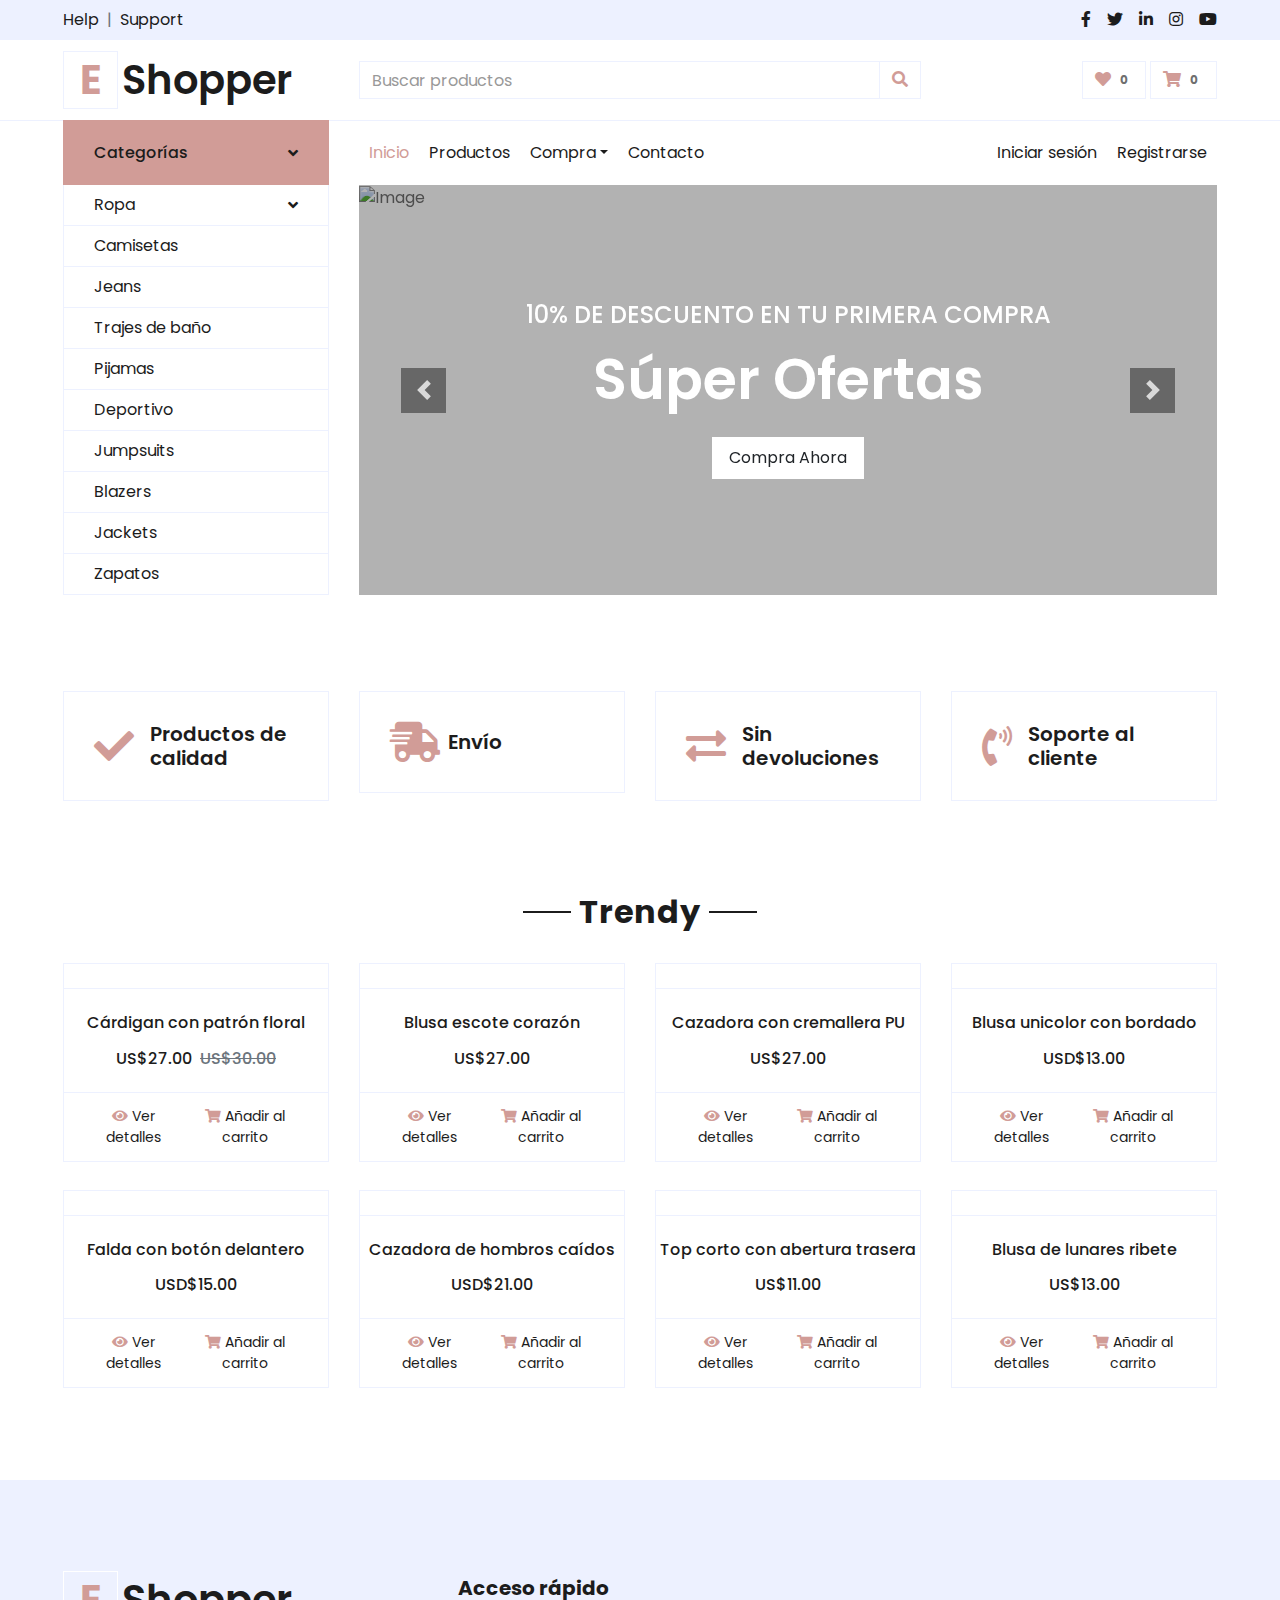
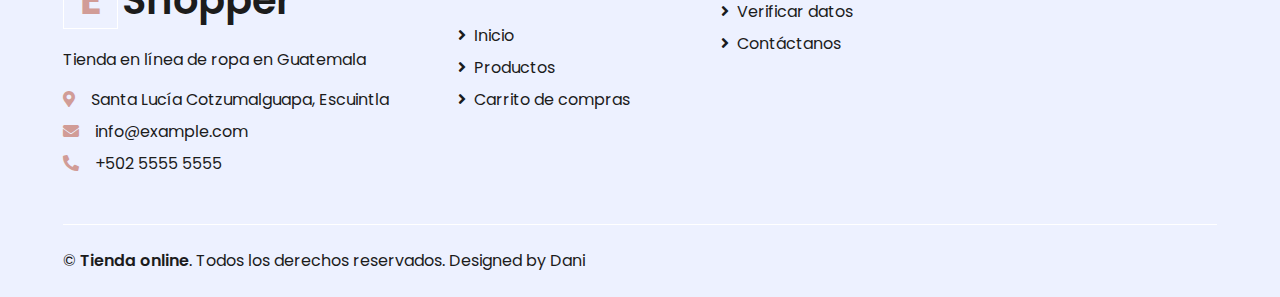
==== commit 6840a40c: "Datos parciales" ====
--- a/index.html
+++ b/index.html
@@ -31,8 +31,7 @@
         <div class="row bg-secondary py-2 px-xl-5">
             <div class="col-lg-6 d-none d-lg-block">
                 <div class="d-inline-flex align-items-center">
-                    <a class="text-dark" href="">FAQs</a>
-                    <span class="text-muted px-2">|</span>
+                    
                     <a class="text-dark" href="">Help</a>
                     <span class="text-muted px-2">|</span>
                     <a class="text-dark" href="">Support</a>
@@ -40,19 +39,19 @@
             </div>
             <div class="col-lg-6 text-center text-lg-right">
                 <div class="d-inline-flex align-items-center">
-                    <a class="text-dark px-2" href="">
+                    <a class="text-dark px-2" href="https://www.facebook.com/" target="_blank" >
                         <i class="fab fa-facebook-f"></i>
                     </a>
-                    <a class="text-dark px-2" href="">
+                    <a class="text-dark px-2" href="https://twitter.com/" target="_blank" >
                         <i class="fab fa-twitter"></i>
                     </a>
-                    <a class="text-dark px-2" href="">
+                    <a class="text-dark px-2" href="https://www.linkedin.com/" target="_blank" >
                         <i class="fab fa-linkedin-in"></i>
                     </a>
-                    <a class="text-dark px-2" href="">
+                    <a class="text-dark px-2" href="https://www.instagram.com/" target="_blank" >
                         <i class="fab fa-instagram"></i>
                     </a>
-                    <a class="text-dark pl-2" href="">
+                    <a class="text-dark pl-2" href="https://www.youtube.com/" target="_blank" >
                         <i class="fab fa-youtube"></i>
                     </a>
                 </div>
@@ -67,10 +66,11 @@
             <div class="col-lg-6 col-6 text-left">
                 <form action="">
                     <div class="input-group">
-                        <input type="text" class="form-control" placeholder="Search for products">
+                        <input type="text" class="form-control" placeholder="Buscar productos">
                         <div class="input-group-append">
                             <span class="input-group-text bg-transparent text-primary">
-                                <i class="fa fa-search"></i>
+                            <a href="index.html">
+                                <i class="fa fa-search" ></i></a>
                             </span>
                         </div>
                     </div>
@@ -96,28 +96,28 @@
         <div class="row border-top px-xl-5">
             <div class="col-lg-3 d-none d-lg-block">
                 <a class="btn shadow-none d-flex align-items-center justify-content-between bg-primary text-white w-100" data-toggle="collapse" href="#navbar-vertical" style="height: 65px; margin-top: -1px; padding: 0 30px;">
-                    <h6 class="m-0">Categories</h6>
+                    <h6 class="m-0">Categorías</h6>
                     <i class="fa fa-angle-down text-dark"></i>
                 </a>
                 <nav class="collapse show navbar navbar-vertical navbar-light align-items-start p-0 border border-top-0 border-bottom-0" id="navbar-vertical">
                     <div class="navbar-nav w-100 overflow-hidden" style="height: 410px">
                         <div class="nav-item dropdown">
-                            <a href="#" class="nav-link" data-toggle="dropdown">Dresses <i class="fa fa-angle-down float-right mt-1"></i></a>
+                            <a href="#" class="nav-link" data-toggle="dropdown">Ropa<i class="fa fa-angle-down float-right mt-1"></i></a>
                             <div class="dropdown-menu position-absolute bg-secondary border-0 rounded-0 w-100 m-0">
-                                <a href="" class="dropdown-item">Men's Dresses</a>
-                                <a href="" class="dropdown-item">Women's Dresses</a>
-                                <a href="" class="dropdown-item">Baby's Dresses</a>
+                                <a href="" class="dropdown-item">Hombre</a>
+                                <a href="" class="dropdown-item">Mujer</a>
+                                <a href="" class="dropdown-item">Niños</a>
                             </div>
                         </div>
-                        <a href="" class="nav-item nav-link">Shirts</a>
+                        <a href="" class="nav-item nav-link">Camisetas</a>
                         <a href="" class="nav-item nav-link">Jeans</a>
-                        <a href="" class="nav-item nav-link">Swimwear</a>
-                        <a href="" class="nav-item nav-link">Sleepwear</a>
-                        <a href="" class="nav-item nav-link">Sportswear</a>
+                        <a href="" class="nav-item nav-link">Trajes de baño</a>
+                        <a href="" class="nav-item nav-link">Pijamas</a>
+                        <a href="" class="nav-item nav-link">Deportivo</a>
                         <a href="" class="nav-item nav-link">Jumpsuits</a>
                         <a href="" class="nav-item nav-link">Blazers</a>
                         <a href="" class="nav-item nav-link">Jackets</a>
-                        <a href="" class="nav-item nav-link">Shoes</a>
+                        <a href="" class="nav-item nav-link">Zapatos</a>
                     </div>
                 </nav>
             </div>
@@ -131,33 +131,32 @@
                     </button>
                     <div class="collapse navbar-collapse justify-content-between" id="navbarCollapse">
                         <div class="navbar-nav mr-auto py-0">
-                            <a href="index.html" class="nav-item nav-link active">Home</a>
-                            <a href="shop.html" class="nav-item nav-link">Shop</a>
-                            <a href="detail.html" class="nav-item nav-link">Shop Detail</a>
+                            <a href="index.html" class="nav-item nav-link active">Inicio</a>
+                            <a href="shop.html" class="nav-item nav-link">Productos</a>
                             <div class="nav-item dropdown">
-                                <a href="#" class="nav-link dropdown-toggle" data-toggle="dropdown">Pages</a>
+                                <a href="#" class="nav-link dropdown-toggle" data-toggle="dropdown">Compra</a>
                                 <div class="dropdown-menu rounded-0 m-0">
-                                    <a href="cart.html" class="dropdown-item">Shopping Cart</a>
-                                    <a href="checkout.html" class="dropdown-item">Checkout</a>
+                                    <a href="cart.html" class="dropdown-item">Carrito de compras</a>
+                                    <a href="checkout.html" class="dropdown-item">Verificar datos</a>
                                 </div>
                             </div>
-                            <a href="contact.html" class="nav-item nav-link">Contact</a>
+                            <a href="contact.html" class="nav-item nav-link">Contacto</a>
                         </div>
                         <div class="navbar-nav ml-auto py-0">
-                            <a href="" class="nav-item nav-link">Login</a>
-                            <a href="" class="nav-item nav-link">Register</a>
+                            <a href="" class="nav-item nav-link">Iniciar sesión</a>
+                            <a href="" class="nav-item nav-link">Registrarse</a>
                         </div>
                     </div>
                 </nav>
                 <div id="header-carousel" class="carousel slide" data-ride="carousel">
                     <div class="carousel-inner">
                         <div class="carousel-item active" style="height: 410px;">
-                            <img class="img-fluid" src="https://img.ltwebstatic.com/images3_acp/2022/09/16/1663327559cdf2be4675daf24474898fc4a613a1d3.webp" alt="Image">
+                            <img class="img-fluid" src="https://puntomoda.com.gt/wp-content/uploads/2022/09/Editable-Web-copia-septiembre-2-scaled.jpg" alt="Image">
                             <div class="carousel-caption d-flex flex-column align-items-center justify-content-center">
                                 <div class="p-3" style="max-width: 700px;">
-                                    <h4 class="text-light text-uppercase font-weight-medium mb-3">10% Off Your First Order</h4>
-                                    <h3 class="display-4 text-white font-weight-semi-bold mb-4"></br></h3>
-                                    <a href="" class="btn btn-light py-2 px-3">Shop Now</a>
+                                    <h4 class="text-light text-uppercase font-weight-medium mb-3">10% de descuento en tu primera compra</h4>
+                                    <h3 class="display-4 text-white font-weight-semi-bold mb-4">Súper Ofertas</br></h3>
+                                    <a href="" class="btn btn-light py-2 px-3">Compra Ahora</a>
                                 </div>
                             </div>
                         </div>
@@ -165,9 +164,9 @@
                             <img class="img-fluid" src="https://img.ltwebstatic.com/images3_acp/2022/09/14/16631540266c2a767df47bf5ac8a3856b39a6fa279.webp" alt="Image">
                             <div class="carousel-caption d-flex flex-column align-items-center justify-content-center">
                                 <div class="p-3" style="max-width: 700px;">
-                                    <h4 class="text-light text-uppercase font-weight-medium mb-3">10% Off Your First Order</h4>
-                                    <h3 class="display-4 text-white font-weight-semi-bold mb-4">Reasonable Price</h3>
-                                    <a href="" class="btn btn-light py-2 px-3">Shop Now</a>
+                                    <h4 class="text-light text-uppercase font-weight-medium mb-3">10% en tu primera compra</h4>
+                                    <h3 class="display-4 text-white font-weight-semi-bold mb-4">Precio razonable</h3>
+                                    <a href="" class="btn btn-light py-2 px-3">Compra ahora</a>
                                 </div>
                             </div>
                         </div>
@@ -195,25 +194,25 @@
             <div class="col-lg-3 col-md-6 col-sm-12 pb-1">
                 <div class="d-flex align-items-center border mb-4" style="padding: 30px;">
                     <h1 class="fa fa-check text-primary m-0 mr-3"></h1>
-                    <h5 class="font-weight-semi-bold m-0">Quality Product</h5>
+                    <h5 class="font-weight-semi-bold m-0">Productos de calidad</h5>
                 </div>
             </div>
             <div class="col-lg-3 col-md-6 col-sm-12 pb-1">
                 <div class="d-flex align-items-center border mb-4" style="padding: 30px;">
                     <h1 class="fa fa-shipping-fast text-primary m-0 mr-2"></h1>
-                    <h5 class="font-weight-semi-bold m-0">Free Shipping</h5>
+                    <h5 class="font-weight-semi-bold m-0">Envío</h5>
                 </div>
             </div>
             <div class="col-lg-3 col-md-6 col-sm-12 pb-1">
                 <div class="d-flex align-items-center border mb-4" style="padding: 30px;">
                     <h1 class="fas fa-exchange-alt text-primary m-0 mr-3"></h1>
-                    <h5 class="font-weight-semi-bold m-0">14-Day Return</h5>
+                    <h5 class="font-weight-semi-bold m-0">Sin devoluciones</h5>
                 </div>
             </div>
             <div class="col-lg-3 col-md-6 col-sm-12 pb-1">
                 <div class="d-flex align-items-center border mb-4" style="padding: 30px;">
                     <h1 class="fa fa-phone-volume text-primary m-0 mr-3"></h1>
-                    <h5 class="font-weight-semi-bold m-0">24/7 Support</h5>
+                    <h5 class="font-weight-semi-bold m-0">Soporte al cliente</h5>
                 </div>
             </div>
         </div>
@@ -227,7 +226,10 @@
         </div>
         <div class="row px-xl-5 pb-3">
             <div class="col-lg-3 col-md-6 col-sm-12 pb-1">
-                <div class="card product-item border-0 mb-4">
+                <a href="detail.html" style="text-decoration: none;">
+                
+                <div class="card product-item border-0 mb-4">
+                    
                     <div class="card-header product-img position-relative overflow-hidden bg-transparent border p-0">
                         <img class="img-fluid w-100" src="https://img.ltwebstatic.com/images3_pi/2022/09/16/16632944849d3bafdb1f517dd33ad7e7e218a0fd12_thumbnail_900x.webp" alt="">
                     </div>
@@ -238,10 +240,11 @@
                         </div>
                     </div>
                     <div class="card-footer d-flex justify-content-between bg-light border">
-                        <a href="" class="btn btn-sm text-dark p-0"><i class="fas fa-eye text-primary mr-1"></i>View Detail</a>
-                        <a href="" class="btn btn-sm text-dark p-0"><i class="fas fa-shopping-cart text-primary mr-1"></i>Add To Cart</a>
-                    </div>
-                </div>
+                        <a href="" class="btn btn-sm text-dark p-0"><i class="fas fa-eye text-primary mr-1"></i>Ver detalles</a>
+                        <a href="" class="btn btn-sm text-dark p-0"><i class="fas fa-shopping-cart text-primary mr-1"></i>Añadir al carrito</a>
+                    </div>
+                </div>
+               </a>
             </div>
             <div class="col-lg-3 col-md-6 col-sm-12 pb-1">
                 <div class="card product-item border-0 mb-4">
@@ -255,8 +258,8 @@
                         </div>
                     </div>
                     <div class="card-footer d-flex justify-content-between bg-light border">
-                        <a href="" class="btn btn-sm text-dark p-0"><i class="fas fa-eye text-primary mr-1"></i>View Detail</a>
-                        <a href="" class="btn btn-sm text-dark p-0"><i class="fas fa-shopping-cart text-primary mr-1"></i>Add To Cart</a>
+                        <a href="" class="btn btn-sm text-dark p-0"><i class="fas fa-eye text-primary mr-1"></i>Ver detalles</a>
+                        <a href="" class="btn btn-sm text-dark p-0"><i class="fas fa-shopping-cart text-primary mr-1"></i>Añadir al carrito</a>
                     </div>
                 </div>
             </div>
@@ -272,8 +275,8 @@
                         </div>
                     </div>
                     <div class="card-footer d-flex justify-content-between bg-light border">
-                        <a href="" class="btn btn-sm text-dark p-0"><i class="fas fa-eye text-primary mr-1"></i>View Detail</a>
-                        <a href="" class="btn btn-sm text-dark p-0"><i class="fas fa-shopping-cart text-primary mr-1"></i>Add To Cart</a>
+                        <a href="" class="btn btn-sm text-dark p-0"><i class="fas fa-eye text-primary mr-1"></i>Ver detalles</a>
+                        <a href="" class="btn btn-sm text-dark p-0"><i class="fas fa-shopping-cart text-primary mr-1"></i>Añadir al carrito</a>
                     </div>
                 </div>
             </div>
@@ -289,8 +292,8 @@
                         </div>
                     </div>
                     <div class="card-footer d-flex justify-content-between bg-light border">
-                        <a href="" class="btn btn-sm text-dark p-0"><i class="fas fa-eye text-primary mr-1"></i>View Detail</a>
-                        <a href="" class="btn btn-sm text-dark p-0"><i class="fas fa-shopping-cart text-primary mr-1"></i>Add To Cart</a>
+                        <a href="" class="btn btn-sm text-dark p-0"><i class="fas fa-eye text-primary mr-1"></i>Ver detalles</a>
+                        <a href="" class="btn btn-sm text-dark p-0"><i class="fas fa-shopping-cart text-primary mr-1"></i>Añadir al carrito</a>
                     </div>
                 </div>
             </div>
@@ -306,8 +309,8 @@
                         </div>
                     </div>
                     <div class="card-footer d-flex justify-content-between bg-light border">
-                        <a href="" class="btn btn-sm text-dark p-0"><i class="fas fa-eye text-primary mr-1"></i>View Detail</a>
-                        <a href="" class="btn btn-sm text-dark p-0"><i class="fas fa-shopping-cart text-primary mr-1"></i>Add To Cart</a>
+                        <a href="" class="btn btn-sm text-dark p-0"><i class="fas fa-eye text-primary mr-1"></i>Ver detalles</a>
+                        <a href="" class="btn btn-sm text-dark p-0"><i class="fas fa-shopping-cart text-primary mr-1"></i>Añadir al carrito</a>
                     </div>
                 </div>
             </div>
@@ -323,8 +326,8 @@
                         </div>
                     </div>
                     <div class="card-footer d-flex justify-content-between bg-light border">
-                        <a href="" class="btn btn-sm text-dark p-0"><i class="fas fa-eye text-primary mr-1"></i>View Detail</a>
-                        <a href="" class="btn btn-sm text-dark p-0"><i class="fas fa-shopping-cart text-primary mr-1"></i>Add To Cart</a>
+                        <a href="" class="btn btn-sm text-dark p-0"><i class="fas fa-eye text-primary mr-1"></i>Ver detalles</a>
+                        <a href="" class="btn btn-sm text-dark p-0"><i class="fas fa-shopping-cart text-primary mr-1"></i>Añadir al carrito</a>
                     </div>
                 </div>
             </div>
@@ -340,8 +343,8 @@
                         </div>
                     </div>
                     <div class="card-footer d-flex justify-content-between bg-light border">
-                        <a href="" class="btn btn-sm text-dark p-0"><i class="fas fa-eye text-primary mr-1"></i>View Detail</a>
-                        <a href="" class="btn btn-sm text-dark p-0"><i class="fas fa-shopping-cart text-primary mr-1"></i>Add To Cart</a>
+                        <a href="" class="btn btn-sm text-dark p-0"><i class="fas fa-eye text-primary mr-1"></i>Ver detalles</a>
+                        <a href="" class="btn btn-sm text-dark p-0"><i class="fas fa-shopping-cart text-primary mr-1"></i>Añadir al carrito</a>
                     </div>
                 </div>
             </div>
@@ -357,8 +360,8 @@
                         </div>
                     </div>
                     <div class="card-footer d-flex justify-content-between bg-light border">
-                        <a href="" class="btn btn-sm text-dark p-0"><i class="fas fa-eye text-primary mr-1"></i>View Detail</a>
-                        <a href="" class="btn btn-sm text-dark p-0"><i class="fas fa-shopping-cart text-primary mr-1"></i>Add To Cart</a>
+                        <a href="" class="btn btn-sm text-dark p-0"><i class="fas fa-eye text-primary mr-1"></i>Ver detalles</a>
+                        <a href="" class="btn btn-sm text-dark p-0"><i class="fas fa-shopping-cart text-primary mr-1"></i>Añadir al carrito</a>
                     </div>
                 </div>
             </div>
@@ -368,39 +371,34 @@
 
 
     <!-- Footer Start -->
-    <div class="container-fluid bg-secondary text-dark mt-5 pt-5">
+    <div class="container-fluid bg-secondary text-dark mt-5 pt-5" >
         <div class="row px-xl-5 pt-5">
             <div class="col-lg-4 col-md-12 mb-5 pr-3 pr-xl-5">
                 <a href="" class="text-decoration-none">
                     <h1 class="mb-4 display-5 font-weight-semi-bold"><span class="text-primary font-weight-bold border border-white px-3 mr-1">E</span>Shopper</h1>
                 </a>
-                <p>Dolore erat dolor sit lorem vero amet. Sed sit lorem magna, ipsum no sit erat lorem et magna ipsum dolore amet erat.</p>
-                <p class="mb-2"><i class="fa fa-map-marker-alt text-primary mr-3"></i>123 Street, New York, USA</p>
+                <p>Tienda en línea de ropa en Guatemala</p>
+                <p class="mb-2"><i class="fa fa-map-marker-alt text-primary mr-3"></i>Santa Lucía Cotzumalguapa, Escuintla</p>
                 <p class="mb-2"><i class="fa fa-envelope text-primary mr-3"></i>info@example.com</p>
-                <p class="mb-0"><i class="fa fa-phone-alt text-primary mr-3"></i>+012 345 67890</p>
+                <p class="mb-0"><i class="fa fa-phone-alt text-primary mr-3"></i>+502 5555 5555</p>
             </div>
             <div class="col-lg-8 col-md-12">
                 <div class="row">
                     <div class="col-md-4 mb-5">
-                        <h5 class="font-weight-bold text-dark mb-4">Quick Links</h5>
+                        <h5 class="font-weight-bold text-dark mb-4">Acceso rápido</h5>
                         <div class="d-flex flex-column justify-content-start">
-                            <a class="text-dark mb-2" href="index.html"><i class="fa fa-angle-right mr-2"></i>Home</a>
-                            <a class="text-dark mb-2" href="shop.html"><i class="fa fa-angle-right mr-2"></i>Our Shop</a>
-                            <a class="text-dark mb-2" href="detail.html"><i class="fa fa-angle-right mr-2"></i>Shop Detail</a>
-                            <a class="text-dark mb-2" href="cart.html"><i class="fa fa-angle-right mr-2"></i>Shopping Cart</a>
-                            <a class="text-dark mb-2" href="checkout.html"><i class="fa fa-angle-right mr-2"></i>Checkout</a>
-                            <a class="text-dark" href="contact.html"><i class="fa fa-angle-right mr-2"></i>Contact Us</a>
+                            <a class="text-dark mb-2" href="index.html"><i class="fa fa-angle-right mr-2"></i>Inicio</a>
+                            <a class="text-dark mb-2" href="shop.html"><i class="fa fa-angle-right mr-2"></i>Productos</a>
+                            <a class="text-dark mb-2" href="cart.html"><i class="fa fa-angle-right mr-2"></i>Carrito de compras</a>
+                            
                         </div>
                     </div>
                     <div class="col-md-4 mb-5">
-                        <h5 class="font-weight-bold text-dark mb-4">Quick Links</h5>
+                        <h5 class="font-weight-bold text-dark mb-4"> </h5>
                         <div class="d-flex flex-column justify-content-start">
-                            <a class="text-dark mb-2" href="index.html"><i class="fa fa-angle-right mr-2"></i>Home</a>
-                            <a class="text-dark mb-2" href="shop.html"><i class="fa fa-angle-right mr-2"></i>Our Shop</a>
-                            <a class="text-dark mb-2" href="detail.html"><i class="fa fa-angle-right mr-2"></i>Shop Detail</a>
-                            <a class="text-dark mb-2" href="cart.html"><i class="fa fa-angle-right mr-2"></i>Shopping Cart</a>
-                            <a class="text-dark mb-2" href="checkout.html"><i class="fa fa-angle-right mr-2"></i>Checkout</a>
-                            <a class="text-dark" href="contact.html"><i class="fa fa-angle-right mr-2"></i>Contact Us</a>
+                            
+                            <a class="text-dark mb-2" href="checkout.html"><i class="fa fa-angle-right mr-2"></i>Verificar datos</a>
+                            <a class="text-dark" href="contact.html"><i class="fa fa-angle-right mr-2"></i>Contáctanos</a>
                         </div>
                     </div>
                     
@@ -410,7 +408,7 @@
         <div class="row border-top border-light mx-xl-5 py-4">
             <div class="col-md-6 px-xl-0">
                 <p class="mb-md-0 text-center text-md-left text-dark">
-                    &copy; <a class="text-dark font-weight-semi-bold" href="#">Your Site Name</a>. All Rights Reserved. Designed
+                    &copy; <a class="text-dark font-weight-semi-bold" href="#">Tienda online</a>. Todos los derechos reservados. Designed
                     by Dani
                 </p>
             </div>
--- a/css/style.css
+++ b/css/style.css
@@ -42,6 +42,7 @@
   box-sizing: border-box;
 }
 
+
 html {
   font-family: sans-serif;
   line-height: 1.15;
@@ -9495,6 +9496,10 @@
   height: 100%;
   object-fit: cover;
 }
+#header-carousel{
+  padding: 0px;
+  display: block;
+}
 
 .carousel-caption {
   top: 0;
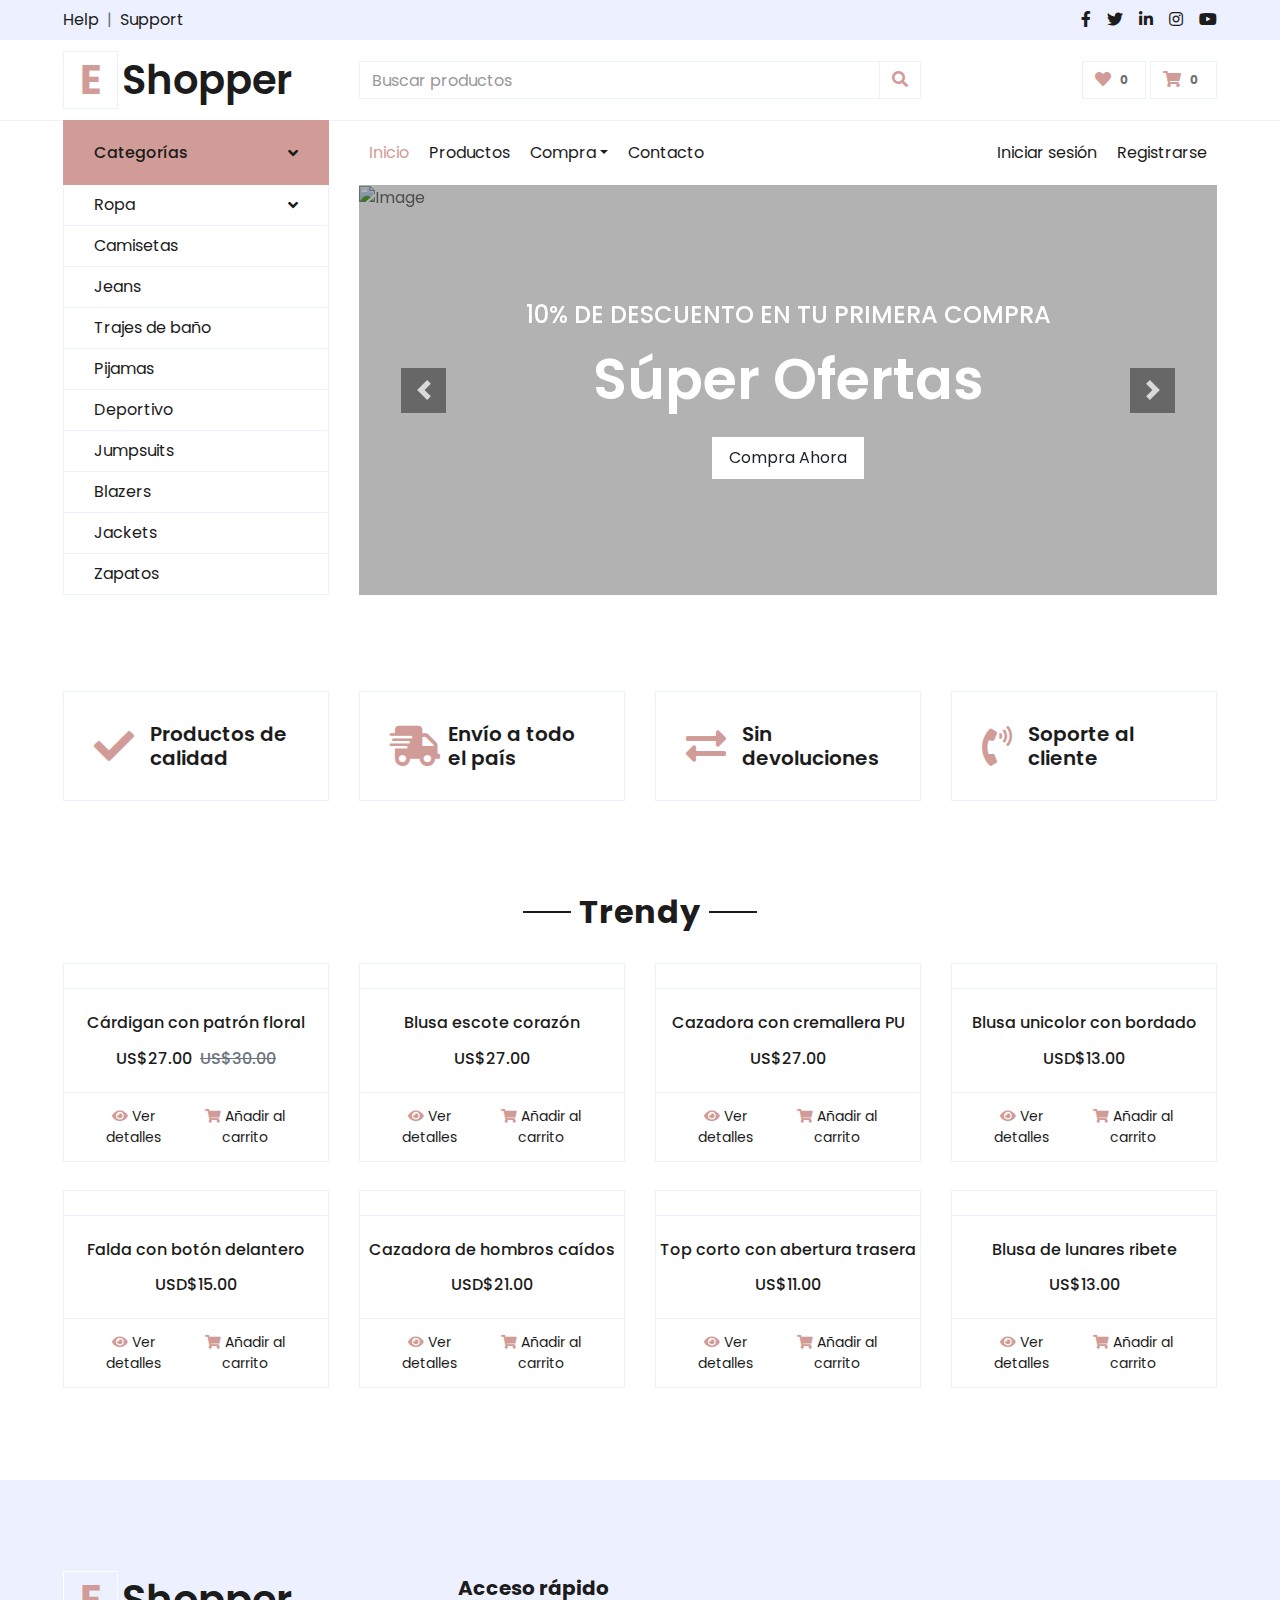
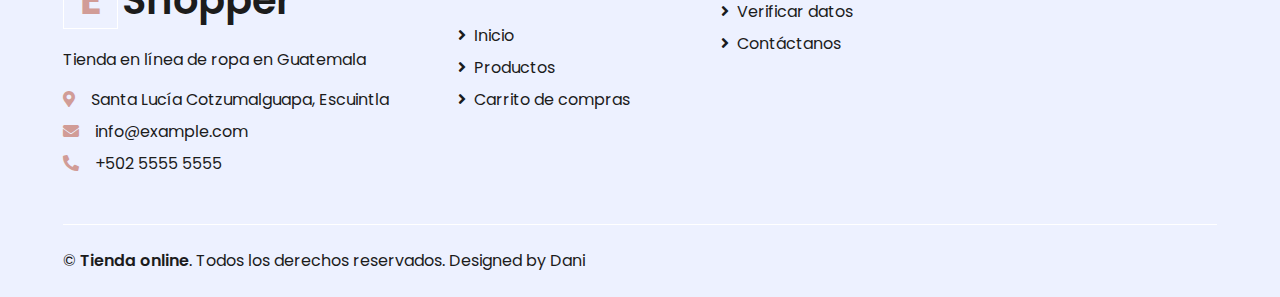
==== commit 34580fd2: "Update index.html" ====
--- a/index.html
+++ b/index.html
@@ -200,7 +200,7 @@
             <div class="col-lg-3 col-md-6 col-sm-12 pb-1">
                 <div class="d-flex align-items-center border mb-4" style="padding: 30px;">
                     <h1 class="fa fa-shipping-fast text-primary m-0 mr-2"></h1>
-                    <h5 class="font-weight-semi-bold m-0">Envío</h5>
+                    <h5 class="font-weight-semi-bold m-0">Envío a todo el país</h5>
                 </div>
             </div>
             <div class="col-lg-3 col-md-6 col-sm-12 pb-1">
@@ -436,4 +436,4 @@
     <script src="js/main.js"></script>
 </body>
 
-</html>+</html>
